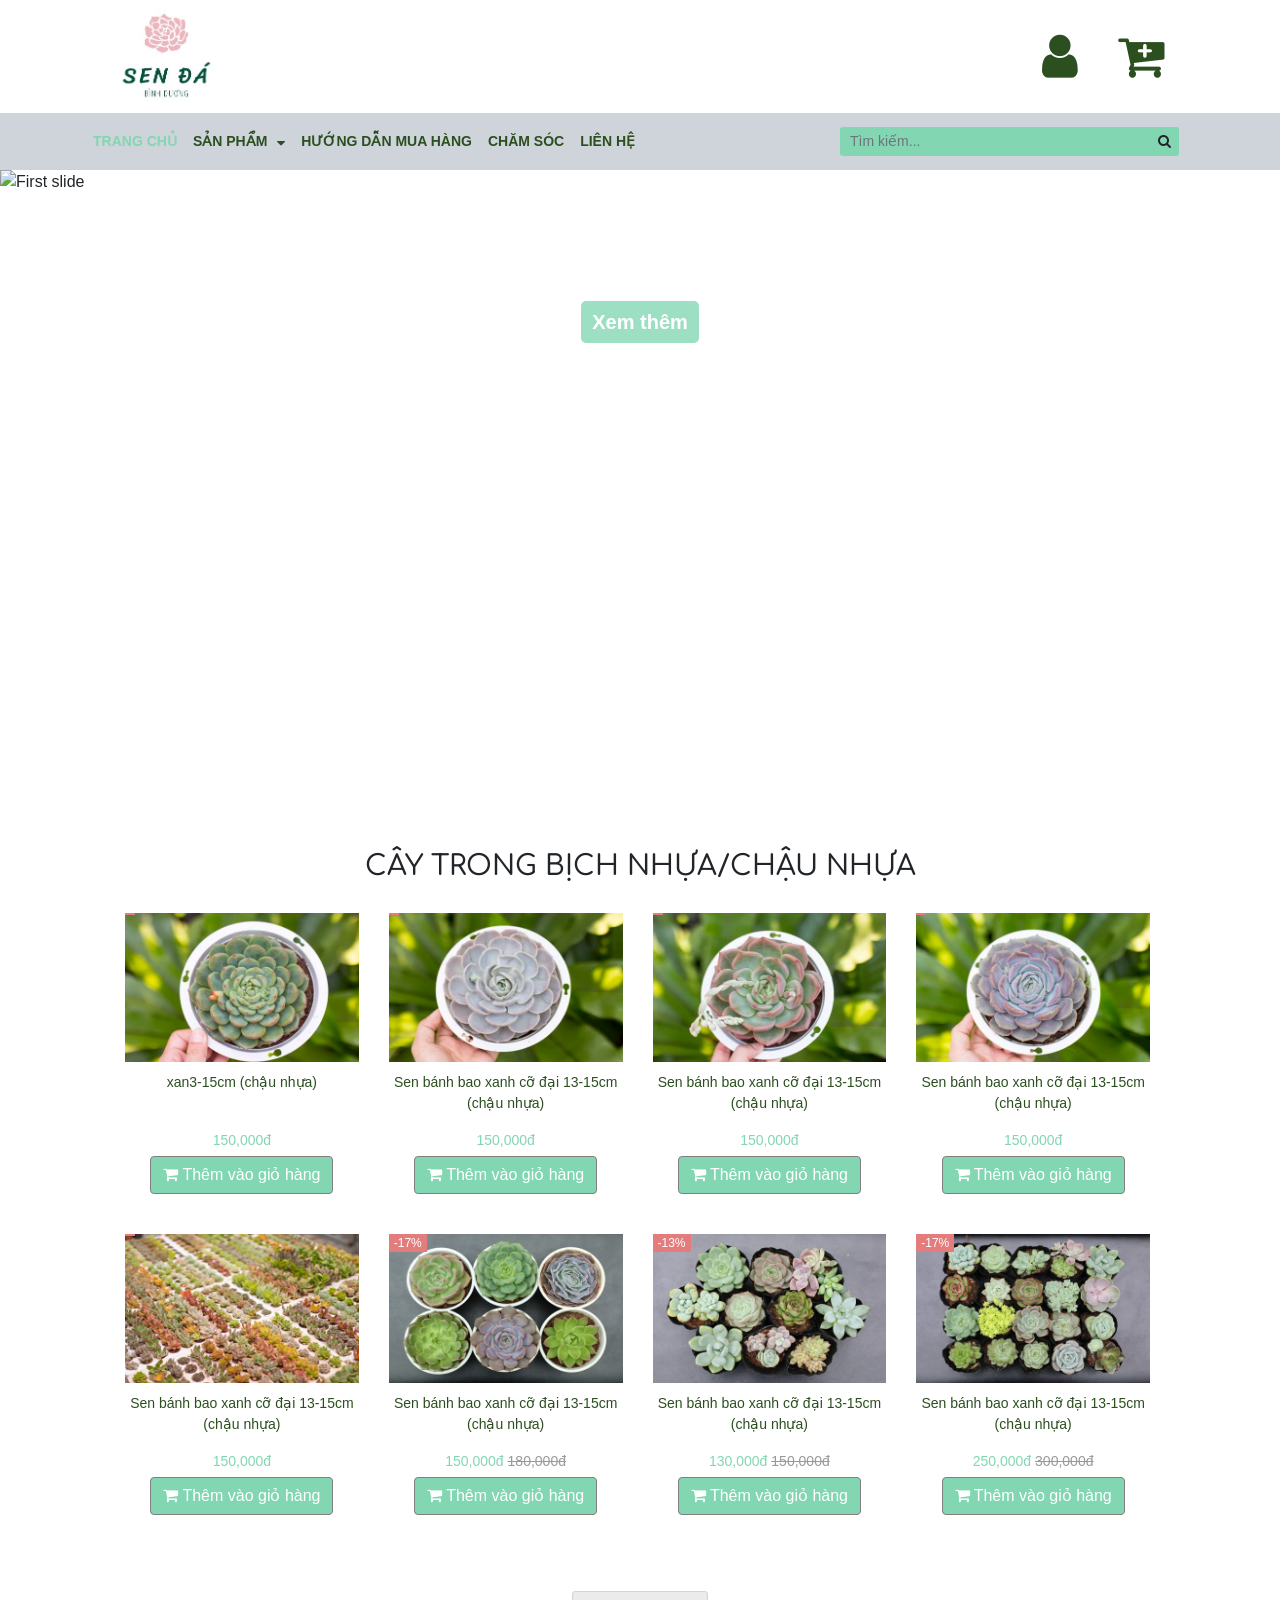
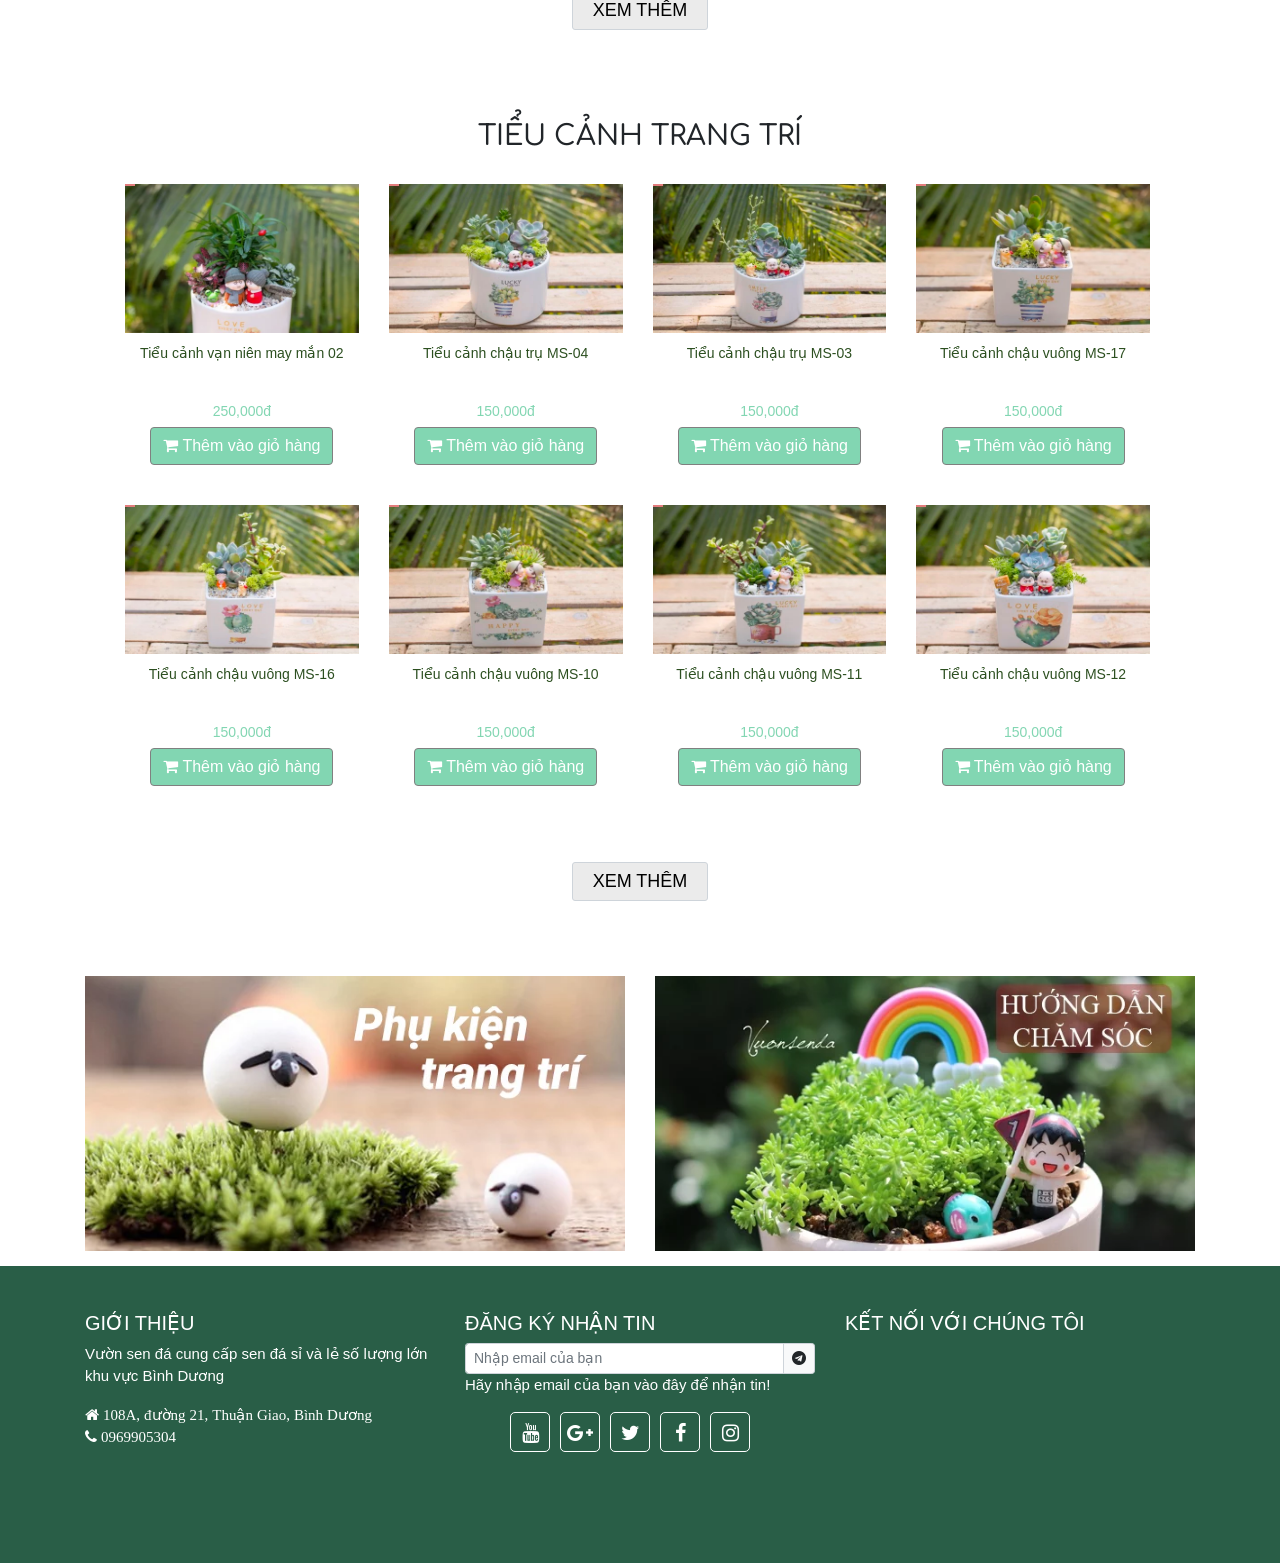
==== index.html @ 550c055c "add index" ====
﻿<!DOCTYPE html>
<html>
  <head>
    <meta charset="utf-8" />
    <meta name="viewport" content="width=device-width, initial-scale=1" />
    <title>Sen đá Bình Dương</title>
    <link href="css/bootstrap.min.css" rel="stylesheet" />
    <link href="css/font-awesome.min.css" rel="stylesheet" />
    <link href="jquery.smartmenus.bootstrap-4.css" rel="stylesheet" />
    <link
      href="https://fonts.googleapis.com/css?family=Comfortaa|Lemonada&display=swap"
      rel="stylesheet"
    />
    <link rel="stylesheet" href="https://unpkg.com/aos@next/dist/aos.css" />
    <link href="css/animate.min.css" rel="stylesheet" />
    <link href="css/swiper.min.css" rel="stylesheet" />
    <link href="css/Style.css" rel="stylesheet" />
  </head>
  <body>
    <header>
      <div class="container">
        <div class="navbar navbar-expand-md">
          <div class="container navbar-light bg-light ">
            <a class="navbar-branch" title="Vườn sen đá" href="Default.html">
              <img src="image/logo.jpg" height="60" />
            </a>
            <button
              class="navbar-toggler"
              type="button"
              data-toggle="collapse"
              data-target="#navbarResponsive"
            >
              <span class="navbar-toggler-icon"></span>
            </button>
            <div class="collapse navbar-collapse" id="navbarResponsive">
              <ul class="navbar-nav ml-auto">
                <li class="nav-item">
                  <a class="icion fa fa fa-user" href="AccountLogin.html">
                    <span class="icon-cart"> </span>
                  </a>
                </li>
                <li>
                  <a
                    class="icion fa fa-cart-plus"
                    href="ProductShoppingCart.html"
                  >
                    <span class="icon-cart"> </span>
                  </a>
                </li>
              </ul>
            </div>
          </div>
        </div>
      </div>
    </header>

    <main>
      <nav class="navbar navbar-expand-lg navbar-light sticky-top">
        <div class="container">
          <button class="navbar-toggler" type="button" data-toggle="collapse" data-target="#navbarSupportedContent" aria-controls="navbarSupportedContent" aria-expanded="false" aria-label="Toggle navigation">
            <span class="navbar-toggler-icon"></span>
          </button>

          <div class="collapse navbar-collapse" id="navbarSupportedContent">
            <ul class="navbar-nav mr-auto">
              <li class="nav-item">
                <a class="nav-link active" href="Default.html">
                  TRANG CHỦ
                </a>
              </li>
              <li class="nav-item dropdown">
                <a class="nav-link dropdown-toggle" href="Product.html">
                  SẢN PHẨM
                  <i class="fa fa-caret-down"></i>
                </a>
                <ul class="dropdown-menu">
                  <li class="dropdown">
                    <a
                      class="cod dropdown-item dropdown-toggle"
                      href="ProductList.html"
                    >
                      Sen đá bịch/chậu nhựa
                      <i class="fa fa-caret-right"></i>
                    </a>
                    <ul class="dropdown-menu">
                      <li>
                        <a class="dropdown-item" href="ProductList.html">
                          Sen đá cỡ nhỏ
                        </a>
                      </li>
                      <li>
                        <a class="dropdown-item" href="ProductList.html">
                          Sen đá cỡ vừa
                        </a>
                      </li>
                      <li>
                        <a class="dropdown-item" href="ProductList.html">
                          Sen đá cỡ lớn
                        </a>
                      </li>
                    </ul>
                  </li>
                  <li class="dropdown">
                    <a class="dropdown-item" href="ProductList.html">
                      Xương rồng
                    </a>
                  </li>
                  <li>
                    <a class="dropdown-item" href="ProductList.html">
                      Cây trồng văn phòng
                    </a>
                  </li>
                  <li>
                    <a class="dropdown-item" href="ProductList.html">
                      Tiểu cảnh
                    </a>
                  </li>
                  <li>
                    <a
                      class="cod dropdown-item dropdown-toggle"
                      href="ProductList.html"
                    >
                      Chậu cây trồng
                      <i class="fa fa-caret-right"></i>
                    </a>
                    <ul class="dropdown-menu">
                      <li>
                        <a class="dropdown-item" href="ProductList.html">
                          Chậu đất nung
                        </a>
                      </li>
                      <li>
                        <a class="dropdown-item" href="ProductList.html">
                          Chậu sứ
                        </a>
                      </li>
                    </ul>
                  </li>
                  <li>
                    <a class="dropdown-item" href="ProductList.html">
                      Phụ kiện
                    </a>
                  </li>
                  <li>
                    <a class="dropdown-item" href="ProductList.html">
                      Đất trồng
                    </a>
                  </li>
                </ul>
              </li>
              <li class="nav-item dropdown">
                <a class="nav-link" href="Tutorial.html">
                  HƯỚNG DẪN MUA HÀNG
                </a>
              </li>
              <li class="nav-item">
                <a class="nav-link" href="Care.html">
                  CHĂM SÓC
                </a>
              </li>
              <li class="nav-item">
                <a class="nav-link" href="Contact.html">
                  LIÊN HỆ
                </a>
              </li>
            </ul>
          </div>

          <div class="col-md-4 col-10 search">
            <div class="input-group input-group-sm">
              <input
                type="text"
                class="form-control"
                placeholder="Tìm kiếm..."
                aria-label="Recipient's username"
                aria-describedby="basic-addon2"
              />
              <div class="input-group-append">
                <button class="btn btn-light" type="button">
                  <i class="fa fa-search"></i>
                </button>
              </div>
            </div>
          </div>
        </div>
      </nav>

      <div
        id="carouselExampleIndicators"
        class="carousel slide"
        data-ride="carousel"
      >
        <ol class="carousel-indicators">
          <li
            data-target="#carouselExampleIndicators"
            data-slide-to="0"
            class="active"
          ></li>
          <li data-target="#carouselExampleIndicators" data-slide-to="1"></li>
        </ol>
        <div class="carousel-inner">
          <div class="carousel-item active">
            <img
              src="image/trangbia/photo-of-succulent-plants-1903969.jpg"
              alt="First slide"
            />
            <div class="carousel-caption">
              <h3>Chào mừng bạn đến</h3>
              <h1>SEN ĐÁ <span>BÌNH DƯƠNG</span></h1>
              <div class="btn">
                <a href="Product.html">
                  Xem thêm
                </a>
              </div>
            </div>
          </div>
          <div class="carousel-item">
            <img
              class="d-block w-100"
              src="image/trangbia/assorted-color-flowers-2132227.jpg"
              alt="Second slide"
            />
            <div class="carousel-caption">
              <h1>HƯỚNG DẪN CHĂM SÓC</h1>
              <div class="btn">
                <a href="Product.html">
                  Xem thêm
                </a>
              </div>
            </div>
          </div>
        </div>
        <a
          class="carousel-control-prev"
          href="#carouselExampleIndicators"
          role="button"
          data-slide="prev"
        >
          <span class="carousel-control-prev-icon" aria-hidden="true"></span>
          <span class="sr-only">Previous</span>
        </a>
        <a
          class="carousel-control-next"
          href="#carouselExampleIndicators"
          role="button"
          data-slide="next"
        >
          <span class="carousel-control-next-icon" aria-hidden="true"></span>
          <span class="sr-only">Next</span>
        </a>
      </div>

      <div class="product-list">
        <div class="container">
          <div class="row" data-aos="fade-right">
            <div class="col-md-12">
              <aside class="styled_header">
                <div class="title-line">
                  <h3>Cây trong bịch nhựa/chậu nhựa</h3>
                </div>
              </aside>
            </div>
            <ul>
              <li class="col-md-3 col-sm-6 col-12">
                <div class="thumbnail ">
                  <div class="carousel-inner">
                    <a href="ProductDetail.html"
                      ><img src="image/sendacolon/SenBanhBaoXanhCoDai.jpg"
                    /></a>
                    <span class=" product-sale"> </span>
                  </div>
                </div>
                <div class="thumbSetting">
                  <div class="thumbTitle">
                    <a href="ProductDetail.html" class="invarseColor">
                      xan3-15cm (chậu nhựa)</a
                    >
                  </div>
                </div>
                <div class="thumbPrice">
                  <span>
                    150,000đ
                    <span class="strike-through"></span>
                  </span>
                </div>
                <div class="thumbButtons">
                  <button type="button"  class="btn btn-primary btn-small" data-toggle="modal" data-target=".bd-example-modal-xl">
                    <i class="fa fa-shopping-cart"></i>
                    Thêm vào giỏ hàng
                  </button>
                  <div class="modal fade bd-example-modal-xl" tabindex="-1" role="dialog" aria-labelledby="myExtraLargeModalLabel" aria-hidden="true">
                    <div class="modal-dialog modal-xl" role="document">
                      <div class="modal-content">
                        <div class="modal-header">
                          <h5 class="modal-title" id="exampleModalScrollableTitle">Bạn có <span>1</span> sản phẩm trong giỏ hàng</h5>
                          <button type="button" class="close" data-dismiss="modal" aria-label="Close">
                            <span aria-hidden="true">&times;</span>
                          </button>
                        </div>
                        <div class="modal-body">
                            <table class="table table-striped">
                              <thead>
                                <tr>
                                  <th class="image"></th>
                                  <th class="title">Tên sản phẩm</th >
                                  <th class="qty">Số lượng</th>
                                  <th class="price">Giá tiền</th>
                                  <th class="remove"></th>
                                </tr>
                              </thead>
                            </table>
                            <div class="scrollable">
                            <table class="table table-striped">
                              <tbody>
                                <tr>
                                  <td class="image">
                                    <a href="ProductDetail.html">
                                      <img src="image/sendacolon/SenBanhBaoXanhCoDai.jpg" alt="">
                                    </a>
                                  </td>
                                  <td class="title">
                                    <a href="ProductDetail.html">
                                      Sen bắp cải cỡ lớn 15-12cm
                                    </a>
                                  </td>
                                  <td class="qty">
                                    <div class="qtys">
                                      <button class="left-qty"><i class="fa fa-angle-left"></i></button>
                                      <input value="1" class="tc item-quantity">
                                      <button class="right-qty"><i class="fa fa-angle-right"></i></button>
                                    </div>
                                  </td>
                                  <td class="price">
                                      <div>
                                        <span class="strike-through">180,000đ</span>
                                      </div>
                                      <div>
                                        <span>150,000đ</span>
                                      </div>
                                  </td>
                                  <td class="remove">
                                    <a href="#">
                                      <i class="fa fa-times"></i>
                                    </a>
                                  </td>
                                </tr>
                                <tr>
                                  <td class="image">
                                    <a href="ProductDetail.html">
                                      <img src="image/sendacolon/SenBanhBaoXanhCoDai.jpg" alt="">
                                    </a>
                                  </td>
                                  <td class="title">
                                    <a href="ProductDetail.html">
                                      Sen bắp cải cỡ lớn 15-12cm
                                    </a>
                                  </td>
                                  <td class="qty">
                                    <div class="qtys">
                                      <button class="left-qty"><i class="fa fa-angle-left"></i></button>
                                      <input value="1" class="tc item-quantity">
                                      <button class="right-qty"><i class="fa fa-angle-right"></i></button>
                                    </div>
                                  </td>
                                  <td class="price">
                                      <div>
                                        <span class="strike-through">180,000đ</span>
                                      </div>
                                      <div>
                                        <span>150,000đ</span>
                                      </div>
                                  </td>
                                  <td class="remove">
                                    <a href="#">
                                      <i class="fa fa-times"></i>
                                    </a>
                                  </td>
                                </tr>
                                <tr>
                                  <td class="image">
                                    <a href="ProductDetail.html">
                                      <img src="image/sendacolon/SenBanhBaoXanhCoDai.jpg" alt="">
                                    </a>
                                  </td>
                                  <td class="title">
                                    <a href="ProductDetail.html">
                                      Sen bắp cải cỡ lớn 15-12cm
                                    </a>
                                  </td>
                                  <td class="qty">
                                    <div class="qtys">
                                      <button class="left-qty"><i class="fa fa-angle-left"></i></button>
                                      <input value="1" class="tc item-quantity">
                                      <button class="right-qty"><i class="fa fa-angle-right"></i></button>
                                    </div>
                                  </td>
                                  <td class="price">
                                      <div>
                                        <span class="strike-through">180,000đ</span>
                                      </div>
                                      <div>
                                        <span>150,000đ</span>
                                      </div>
                                  </td>
                                  <td class="remove">
                                    <a href="#">
                                      <i class="fa fa-times"></i>
                                    </a>
                                  </td>
                                </tr>
                                <tr>
                                  <td class="image">
                                    <a href="ProductDetail.html">
                                      <img src="image/sendacolon/SenBanhBaoXanhCoDai.jpg" alt="">
                                    </a>
                                  </td>
                                  <td class="title">
                                    <a href="ProductDetail.html">
                                      Sen bắp cải cỡ lớn 15-12cm
                                    </a>
                                  </td>
                                  <td class="qty">
                                    <div class="qtys">
                                      <button class="left-qty"><i class="fa fa-angle-left"></i></button>
                                      <input value="1" class="tc item-quantity">
                                      <button class="right-qty"><i class="fa fa-angle-right"></i></button>
                                    </div>
                                  </td>
                                  <td class="price">
                                      <div>
                                        <span class="strike-through">180,000đ</span>
                                      </div>
                                      <div>
                                        <span>150,000đ</span>
                                      </div>
                                  </td>
                                  <td class="remove">
                                    <a href="#">
                                      <i class="fa fa-times"></i>
                                    </a>
                                  </td>
                                </tr>
                              </tbody>
                            </table>
                          </div>
                            <div class="row">
                              <div class="col-sm-6">
                                <div class="modal-note">
                                  <textarea placeholder="Viết ghi chú" id="note" name="note" rows="5"></textarea>
                                </div>
                              </div>
                              <div class="col-sm-6">
                                <div class="total-price-modal">
                                  Tổng cộng : <span class="item-total">180,000₫</span>
                                </div>
                              </div>
                            </div>
                            <div class="row" style="margin-top:10px;">
                              <div class="col-lg-6">
                                <div class="comeback">
                                  <a href="/collections/all">
                                    <i class="fa fa-caret-left mr10"></i>Tiếp tục mua hàng
                                  </a>
                                </div>
                              </div>
                              <div class="col-lg-6 text-right">
                                <div class="buttons btn-modal-cart">
                                  <button type="submit" class="button-default" id="checkout" name="checkout">
                                    Đặt hàng
                                  </button>
                                </div>
                  
                                <div class="buttons btn-modal-cart">
                                  <button type="submit" class="button-default" id="update-cart-modal" name="">
                                    Cập nhật
                                  </button>
                                </div>
                              </div>
                            </div>
                        </div>
                      </div>
                    </div>
                  </div>
                </div>
              </li>
              <li class="col-md-3 col-sm-6 col-12">
                <div class="thumbnail ">
                  <div class="carousel-inner">
                    <a href="ProductDetail.html"
                      ><img src="image/sendacolon/SenBeoTimCoDai.jpg"
                    /></a>
                    <span class=" product-sale"> </span>
                  </div>
                </div>
                <div class="thumbSetting">
                  <div class="thumbTitle">
                    <a href="ProductDetail.html" class="invarseColor"
                      >Sen bánh bao xanh cỡ đại 13-15cm (chậu nhựa)</a
                    >
                  </div>
                </div>
                <div class="thumbPrice">
                  <span>
                    150,000đ
                    <span class="strike-through"></span>
                  </span>
                </div>
                <div class="thumbButtons">
                  <button type="button"  class="btn btn-primary btn-small" data-toggle="modal" data-target=".bd-example-modal-xl">
                    <i class="fa fa-shopping-cart"></i>
                    Thêm vào giỏ hàng
                  </button>
                  <div class="modal fade bd-example-modal-xl" tabindex="-1" role="dialog" aria-labelledby="myExtraLargeModalLabel" aria-hidden="true">
                    <div class="modal-dialog modal-xl" role="document">
                      <div class="modal-content">
                        <div class="modal-header">
                          <h5 class="modal-title" id="exampleModalScrollableTitle">Bạn có <span>1</span> sản phẩm trong giỏ hàng</h5>
                          <button type="button" class="close" data-dismiss="modal" aria-label="Close">
                            <span aria-hidden="true">&times;</span>
                          </button>
                        </div>
                        <div class="modal-body">
                            <table class="table table-striped">
                              <thead>
                                <tr>
                                  <th class="image"></th>
                                  <th class="title">Tên sản phẩm</th >
                                  <th class="qty">Số lượng</th>
                                  <th class="price">Giá tiền</th>
                                  <th class="remove"></th>
                                </tr>
                              </thead>
                            </table>
                            <div class="scrollable">
                            <table class="table table-striped">
                              <tbody>
                                <tr>
                                  <td class="image">
                                    <a href="ProductDetail.html">
                                      <img src="image/sendacolon/SenBanhBaoXanhCoDai.jpg" alt="">
                                    </a>
                                  </td>
                                  <td class="title">
                                    <a href="ProductDetail.html">
                                      Sen bắp cải cỡ lớn 15-12cm
                                    </a>
                                  </td>
                                  <td class="qty">
                                    <div class="qtys">
                                      <button class="left-qty"><i class="fa fa-angle-left"></i></button>
                                      <input value="1" class="tc item-quantity">
                                      <button class="right-qty"><i class="fa fa-angle-right"></i></button>
                                    </div>
                                  </td>
                                  <td class="price">
                                      <div>
                                        <span class="strike-through">180,000đ</span>
                                      </div>
                                      <div>
                                        <span>150,000đ</span>
                                      </div>
                                  </td>
                                  <td class="remove">
                                    <a href="#">
                                      <i class="fa fa-times"></i>
                                    </a>
                                  </td>
                                </tr>
                                <tr>
                                  <td class="image">
                                    <a href="ProductDetail.html">
                                      <img src="image/sendacolon/SenBanhBaoXanhCoDai.jpg" alt="">
                                    </a>
                                  </td>
                                  <td class="title">
                                    <a href="ProductDetail.html">
                                      Sen bắp cải cỡ lớn 15-12cm
                                    </a>
                                  </td>
                                  <td class="qty">
                                    <div class="qtys">
                                      <button class="left-qty"><i class="fa fa-angle-left"></i></button>
                                      <input value="1" class="tc item-quantity">
                                      <button class="right-qty"><i class="fa fa-angle-right"></i></button>
                                    </div>
                                  </td>
                                  <td class="price">
                                      <div>
                                        <span class="strike-through">180,000đ</span>
                                      </div>
                                      <div>
                                        <span>150,000đ</span>
                                      </div>
                                  </td>
                                  <td class="remove">
                                    <a href="#">
                                      <i class="fa fa-times"></i>
                                    </a>
                                  </td>
                                </tr>
                                <tr>
                                  <td class="image">
                                    <a href="ProductDetail.html">
                                      <img src="image/sendacolon/SenBanhBaoXanhCoDai.jpg" alt="">
                                    </a>
                                  </td>
                                  <td class="title">
                                    <a href="ProductDetail.html">
                                      Sen bắp cải cỡ lớn 15-12cm
                                    </a>
                                  </td>
                                  <td class="qty">
                                    <div class="qtys">
                                      <button class="left-qty"><i class="fa fa-angle-left"></i></button>
                                      <input value="1" class="tc item-quantity">
                                      <button class="right-qty"><i class="fa fa-angle-right"></i></button>
                                    </div>
                                  </td>
                                  <td class="price">
                                      <div>
                                        <span class="strike-through">180,000đ</span>
                                      </div>
                                      <div>
                                        <span>150,000đ</span>
                                      </div>
                                  </td>
                                  <td class="remove">
                                    <a href="#">
                                      <i class="fa fa-times"></i>
                                    </a>
                                  </td>
                                </tr>
                                <tr>
                                  <td class="image">
                                    <a href="ProductDetail.html">
                                      <img src="image/sendacolon/SenBanhBaoXanhCoDai.jpg" alt="">
                                    </a>
                                  </td>
                                  <td class="title">
                                    <a href="ProductDetail.html">
                                      Sen bắp cải cỡ lớn 15-12cm
                                    </a>
                                  </td>
                                  <td class="qty">
                                    <div class="qtys">
                                      <button class="left-qty"><i class="fa fa-angle-left"></i></button>
                                      <input value="1" class="tc item-quantity">
                                      <button class="right-qty"><i class="fa fa-angle-right"></i></button>
                                    </div>
                                  </td>
                                  <td class="price">
                                      <div>
                                        <span class="strike-through">180,000đ</span>
                                      </div>
                                      <div>
                                        <span>150,000đ</span>
                                      </div>
                                  </td>
                                  <td class="remove">
                                    <a href="#">
                                      <i class="fa fa-times"></i>
                                    </a>
                                  </td>
                                </tr>
                              </tbody>
                            </table>
                          </div>
                            <div class="row">
                              <div class="col-sm-6">
                                <div class="modal-note">
                                  <textarea placeholder="Viết ghi chú" id="note" name="note" rows="5"></textarea>
                                </div>
                              </div>
                              <div class="col-sm-6">
                                <div class="total-price-modal">
                                  Tổng cộng : <span class="item-total">180,000₫</span>
                                </div>
                              </div>
                            </div>
                            <div class="row" style="margin-top:10px;">
                              <div class="col-lg-6">
                                <div class="comeback">
                                  <a href="/collections/all">
                                    <i class="fa fa-caret-left mr10"></i>Tiếp tục mua hàng
                                  </a>
                                </div>
                              </div>
                              <div class="col-lg-6 text-right">
                                <div class="buttons btn-modal-cart">
                                  <button type="submit" class="button-default" id="checkout" name="checkout">
                                    Đặt hàng
                                  </button>
                                </div>
                  
                                <div class="buttons btn-modal-cart">
                                  <button type="submit" class="button-default" id="update-cart-modal" name="">
                                    Cập nhật
                                  </button>
                                </div>
                              </div>
                            </div>
                        </div>
                      </div>
                    </div>
                  </div>
                </div>
              </li>
              <li class="col-md-3 col-sm-6 col-12">
                <div class="thumbnail ">
                  <div class="carousel-inner">
                    <a href="ProductDetail.html"
                      ><img src="image/sendacolon/SenRubiHongCoDai.jpg"
                    /></a>
                    <span class=" product-sale"> </span>
                  </div>
                </div>
                <div class="thumbSetting">
                  <div class="thumbTitle">
                    <a href="ProductDetail.html" class="invarseColor"
                      >Sen bánh bao xanh cỡ đại 13-15cm (chậu nhựa)</a
                    >
                  </div>
                </div>
                <div class="thumbPrice">
                  <span>
                    150,000đ
                    <span class="strike-through"></span>
                  </span>
                </div>
                <div class="thumbButtons">
                  <button type="button"  class="btn btn-primary btn-small" data-toggle="modal" data-target=".bd-example-modal-xl">
                    <i class="fa fa-shopping-cart"></i>
                    Thêm vào giỏ hàng
                  </button>
                  <div class="modal fade bd-example-modal-xl" tabindex="-1" role="dialog" aria-labelledby="myExtraLargeModalLabel" aria-hidden="true">
                    <div class="modal-dialog modal-xl" role="document">
                      <div class="modal-content">
                        <div class="modal-header">
                          <h5 class="modal-title" id="exampleModalScrollableTitle">Bạn có <span>1</span> sản phẩm trong giỏ hàng</h5>
                          <button type="button" class="close" data-dismiss="modal" aria-label="Close">
                            <span aria-hidden="true">&times;</span>
                          </button>
                        </div>
                        <div class="modal-body">
                            <table class="table table-striped">
                              <thead>
                                <tr>
                                  <th class="image"></th>
                                  <th class="title">Tên sản phẩm</th >
                                  <th class="qty">Số lượng</th>
                                  <th class="price">Giá tiền</th>
                                  <th class="remove"></th>
                                </tr>
                              </thead>
                            </table>
                            <div class="scrollable">
                            <table class="table table-striped">
                              <tbody>
                                <tr>
                                  <td class="image">
                                    <a href="ProductDetail.html">
                                      <img src="image/sendacolon/SenBanhBaoXanhCoDai.jpg" alt="">
                                    </a>
                                  </td>
                                  <td class="title">
                                    <a href="ProductDetail.html">
                                      Sen bắp cải cỡ lớn 15-12cm
                                    </a>
                                  </td>
                                  <td class="qty">
                                    <div class="qtys">
                                      <button class="left-qty"><i class="fa fa-angle-left"></i></button>
                                      <input value="1" class="tc item-quantity">
                                      <button class="right-qty"><i class="fa fa-angle-right"></i></button>
                                    </div>
                                  </td>
                                  <td class="price">
                                      <div>
                                        <span class="strike-through">180,000đ</span>
                                      </div>
                                      <div>
                                        <span>150,000đ</span>
                                      </div>
                                  </td>
                                  <td class="remove">
                                    <a href="#">
                                      <i class="fa fa-times"></i>
                                    </a>
                                  </td>
                                </tr>
                                <tr>
                                  <td class="image">
                                    <a href="ProductDetail.html">
                                      <img src="image/sendacolon/SenBanhBaoXanhCoDai.jpg" alt="">
                                    </a>
                                  </td>
                                  <td class="title">
                                    <a href="ProductDetail.html">
                                      Sen bắp cải cỡ lớn 15-12cm
                                    </a>
                                  </td>
                                  <td class="qty">
                                    <div class="qtys">
                                      <button class="left-qty"><i class="fa fa-angle-left"></i></button>
                                      <input value="1" class="tc item-quantity">
                                      <button class="right-qty"><i class="fa fa-angle-right"></i></button>
                                    </div>
                                  </td>
                                  <td class="price">
                                      <div>
                                        <span class="strike-through">180,000đ</span>
                                      </div>
                                      <div>
                                        <span>150,000đ</span>
                                      </div>
                                  </td>
                                  <td class="remove">
                                    <a href="#">
                                      <i class="fa fa-times"></i>
                                    </a>
                                  </td>
                                </tr>
                                <tr>
                                  <td class="image">
                                    <a href="ProductDetail.html">
                                      <img src="image/sendacolon/SenBanhBaoXanhCoDai.jpg" alt="">
                                    </a>
                                  </td>
                                  <td class="title">
                                    <a href="ProductDetail.html">
                                      Sen bắp cải cỡ lớn 15-12cm
                                    </a>
                                  </td>
                                  <td class="qty">
                                    <div class="qtys">
                                      <button class="left-qty"><i class="fa fa-angle-left"></i></button>
                                      <input value="1" class="tc item-quantity">
                                      <button class="right-qty"><i class="fa fa-angle-right"></i></button>
                                    </div>
                                  </td>
                                  <td class="price">
                                      <div>
                                        <span class="strike-through">180,000đ</span>
                                      </div>
                                      <div>
                                        <span>150,000đ</span>
                                      </div>
                                  </td>
                                  <td class="remove">
                                    <a href="#">
                                      <i class="fa fa-times"></i>
                                    </a>
                                  </td>
                                </tr>
                                <tr>
                                  <td class="image">
                                    <a href="ProductDetail.html">
                                      <img src="image/sendacolon/SenBanhBaoXanhCoDai.jpg" alt="">
                                    </a>
                                  </td>
                                  <td class="title">
                                    <a href="ProductDetail.html">
                                      Sen bắp cải cỡ lớn 15-12cm
                                    </a>
                                  </td>
                                  <td class="qty">
                                    <div class="qtys">
                                      <button class="left-qty"><i class="fa fa-angle-left"></i></button>
                                      <input value="1" class="tc item-quantity">
                                      <button class="right-qty"><i class="fa fa-angle-right"></i></button>
                                    </div>
                                  </td>
                                  <td class="price">
                                      <div>
                                        <span class="strike-through">180,000đ</span>
                                      </div>
                                      <div>
                                        <span>150,000đ</span>
                                      </div>
                                  </td>
                                  <td class="remove">
                                    <a href="#">
                                      <i class="fa fa-times"></i>
                                    </a>
                                  </td>
                                </tr>
                              </tbody>
                            </table>
                          </div>
                            <div class="row">
                              <div class="col-sm-6">
                                <div class="modal-note">
                                  <textarea placeholder="Viết ghi chú" id="note" name="note" rows="5"></textarea>
                                </div>
                              </div>
                              <div class="col-sm-6">
                                <div class="total-price-modal">
                                  Tổng cộng : <span class="item-total">180,000₫</span>
                                </div>
                              </div>
                            </div>
                            <div class="row" style="margin-top:10px;">
                              <div class="col-lg-6">
                                <div class="comeback">
                                  <a href="/collections/all">
                                    <i class="fa fa-caret-left mr10"></i>Tiếp tục mua hàng
                                  </a>
                                </div>
                              </div>
                              <div class="col-lg-6 text-right">
                                <div class="buttons btn-modal-cart">
                                  <button type="submit" class="button-default" id="checkout" name="checkout">
                                    Đặt hàng
                                  </button>
                                </div>
                  
                                <div class="buttons btn-modal-cart">
                                  <button type="submit" class="button-default" id="update-cart-modal" name="">
                                    Cập nhật
                                  </button>
                                </div>
                              </div>
                            </div>
                        </div>
                      </div>
                    </div>
                  </div>
                </div>
              </li>
              <li class="col-md-3 col-sm-6 col-12">
                <div class="thumbnail ">
                  <div class="carousel-inner">
                    <a href="ProductDetail.html"
                      ><img src="image/sendacolon/SenVienTImCoDai.jpg"
                    /></a>
                    <span class=" product-sale"> </span>
                  </div>
                </div>
                <div class="thumbSetting">
                  <div class="thumbTitle">
                    <a href="ProductDetail.html" class="invarseColor"
                      >Sen bánh bao xanh cỡ đại 13-15cm (chậu nhựa)</a
                    >
                  </div>
                </div>
                <div class="thumbPrice">
                  <span>
                    150,000đ
                    <span class="strike-through"></span>
                  </span>
                </div>
                <div class="thumbButtons">
                  <button type="button"  class="btn btn-primary btn-small" data-toggle="modal" data-target=".bd-example-modal-xl">
                    <i class="fa fa-shopping-cart"></i>
                    Thêm vào giỏ hàng
                  </button>
                  <div class="modal fade bd-example-modal-xl" tabindex="-1" role="dialog" aria-labelledby="myExtraLargeModalLabel" aria-hidden="true">
                    <div class="modal-dialog modal-xl" role="document">
                      <div class="modal-content">
                        <div class="modal-header">
                          <h5 class="modal-title" id="exampleModalScrollableTitle">Bạn có <span>1</span> sản phẩm trong giỏ hàng</h5>
                          <button type="button" class="close" data-dismiss="modal" aria-label="Close">
                            <span aria-hidden="true">&times;</span>
                          </button>
                        </div>
                        <div class="modal-body">
                            <table class="table table-striped">
                              <thead>
                                <tr>
                                  <th class="image"></th>
                                  <th class="title">Tên sản phẩm</th >
                                  <th class="qty">Số lượng</th>
                                  <th class="price">Giá tiền</th>
                                  <th class="remove"></th>
                                </tr>
                              </thead>
                            </table>
                            <div class="scrollable">
                            <table class="table table-striped">
                              <tbody>
                                <tr>
                                  <td class="image">
                                    <a href="ProductDetail.html">
                                      <img src="image/sendacolon/SenBanhBaoXanhCoDai.jpg" alt="">
                                    </a>
                                  </td>
                                  <td class="title">
                                    <a href="ProductDetail.html">
                                      Sen bắp cải cỡ lớn 15-12cm
                                    </a>
                                  </td>
                                  <td class="qty">
                                    <div class="qtys">
                                      <button class="left-qty"><i class="fa fa-angle-left"></i></button>
                                      <input value="1" class="tc item-quantity">
                                      <button class="right-qty"><i class="fa fa-angle-right"></i></button>
                                    </div>
                                  </td>
                                  <td class="price">
                                      <div>
                                        <span class="strike-through">180,000đ</span>
                                      </div>
                                      <div>
                                        <span>150,000đ</span>
                                      </div>
                                  </td>
                                  <td class="remove">
                                    <a href="#">
                                      <i class="fa fa-times"></i>
                                    </a>
                                  </td>
                                </tr>
                                <tr>
                                  <td class="image">
                                    <a href="ProductDetail.html">
                                      <img src="image/sendacolon/SenBanhBaoXanhCoDai.jpg" alt="">
                                    </a>
                                  </td>
                                  <td class="title">
                                    <a href="ProductDetail.html">
                                      Sen bắp cải cỡ lớn 15-12cm
                                    </a>
                                  </td>
                                  <td class="qty">
                                    <div class="qtys">
                                      <button class="left-qty"><i class="fa fa-angle-left"></i></button>
                                      <input value="1" class="tc item-quantity">
                                      <button class="right-qty"><i class="fa fa-angle-right"></i></button>
                                    </div>
                                  </td>
                                  <td class="price">
                                      <div>
                                        <span class="strike-through">180,000đ</span>
                                      </div>
                                      <div>
                                        <span>150,000đ</span>
                                      </div>
                                  </td>
                                  <td class="remove">
                                    <a href="#">
                                      <i class="fa fa-times"></i>
                                    </a>
                                  </td>
                                </tr>
                                <tr>
                                  <td class="image">
                                    <a href="ProductDetail.html">
                                      <img src="image/sendacolon/SenBanhBaoXanhCoDai.jpg" alt="">
                                    </a>
                                  </td>
                                  <td class="title">
                                    <a href="ProductDetail.html">
                                      Sen bắp cải cỡ lớn 15-12cm
                                    </a>
                                  </td>
                                  <td class="qty">
                                    <div class="qtys">
                                      <button class="left-qty"><i class="fa fa-angle-left"></i></button>
                                      <input value="1" class="tc item-quantity">
                                      <button class="right-qty"><i class="fa fa-angle-right"></i></button>
                                    </div>
                                  </td>
                                  <td class="price">
                                      <div>
                                        <span class="strike-through">180,000đ</span>
                                      </div>
                                      <div>
                                        <span>150,000đ</span>
                                      </div>
                                  </td>
                                  <td class="remove">
                                    <a href="#">
                                      <i class="fa fa-times"></i>
                                    </a>
                                  </td>
                                </tr>
                                <tr>
                                  <td class="image">
                                    <a href="ProductDetail.html">
                                      <img src="image/sendacolon/SenBanhBaoXanhCoDai.jpg" alt="">
                                    </a>
                                  </td>
                                  <td class="title">
                                    <a href="ProductDetail.html">
                                      Sen bắp cải cỡ lớn 15-12cm
                                    </a>
                                  </td>
                                  <td class="qty">
                                    <div class="qtys">
                                      <button class="left-qty"><i class="fa fa-angle-left"></i></button>
                                      <input value="1" class="tc item-quantity">
                                      <button class="right-qty"><i class="fa fa-angle-right"></i></button>
                                    </div>
                                  </td>
                                  <td class="price">
                                      <div>
                                        <span class="strike-through">180,000đ</span>
                                      </div>
                                      <div>
                                        <span>150,000đ</span>
                                      </div>
                                  </td>
                                  <td class="remove">
                                    <a href="#">
                                      <i class="fa fa-times"></i>
                                    </a>
                                  </td>
                                </tr>
                              </tbody>
                            </table>
                          </div>
                            <div class="row">
                              <div class="col-sm-6">
                                <div class="modal-note">
                                  <textarea placeholder="Viết ghi chú" id="note" name="note" rows="5"></textarea>
                                </div>
                              </div>
                              <div class="col-sm-6">
                                <div class="total-price-modal">
                                  Tổng cộng : <span class="item-total">180,000₫</span>
                                </div>
                              </div>
                            </div>
                            <div class="row" style="margin-top:10px;">
                              <div class="col-lg-6">
                                <div class="comeback">
                                  <a href="/collections/all">
                                    <i class="fa fa-caret-left mr10"></i>Tiếp tục mua hàng
                                  </a>
                                </div>
                              </div>
                              <div class="col-lg-6 text-right">
                                <div class="buttons btn-modal-cart">
                                  <button type="submit" class="button-default" id="checkout" name="checkout">
                                    Đặt hàng
                                  </button>
                                </div>
                  
                                <div class="buttons btn-modal-cart">
                                  <button type="submit" class="button-default" id="update-cart-modal" name="">
                                    Cập nhật
                                  </button>
                                </div>
                              </div>
                            </div>
                        </div>
                      </div>
                    </div>
                  </div>
                </div>
              </li>
              <li class="col-md-3 col-sm-6 col-12">
                <div class="thumbnail ">
                  <div class="carousel-inner">
                    <a href="ProductDetail.html">
                      <img src="image/combosenda/combo5nhanhsen.jpg" />
                    </a>
                    <span class=" product-sale"> </span>
                  </div>
                </div>
                <div class="thumbSetting">
                  <div class="thumbTitle">
                    <a href="ProductDetail.html" class="invarseColor"
                      >Sen bánh bao xanh cỡ đại 13-15cm (chậu nhựa)</a
                    >
                  </div>
                </div>
                <div class="thumbPrice">
                  <span>
                    150,000đ
                    <span class="strike-through"></span>
                  </span>
                </div>
                <div class="thumbButtons">
                  <button type="button"  class="btn btn-primary btn-small" data-toggle="modal" data-target=".bd-example-modal-xl">
                    <i class="fa fa-shopping-cart"></i>
                    Thêm vào giỏ hàng
                  </button>
                  <div class="modal fade bd-example-modal-xl" tabindex="-1" role="dialog" aria-labelledby="myExtraLargeModalLabel" aria-hidden="true">
                    <div class="modal-dialog modal-xl" role="document">
                      <div class="modal-content">
                        <div class="modal-header">
                          <h5 class="modal-title" id="exampleModalScrollableTitle">Bạn có <span>1</span> sản phẩm trong giỏ hàng</h5>
                          <button type="button" class="close" data-dismiss="modal" aria-label="Close">
                            <span aria-hidden="true">&times;</span>
                          </button>
                        </div>
                        <div class="modal-body">
                            <table class="table table-striped">
                              <thead>
                                <tr>
                                  <th class="image"></th>
                                  <th class="title">Tên sản phẩm</th >
                                  <th class="qty">Số lượng</th>
                                  <th class="price">Giá tiền</th>
                                  <th class="remove"></th>
                                </tr>
                              </thead>
                            </table>
                            <div class="scrollable">
                            <table class="table table-striped">
                              <tbody>
                                <tr>
                                  <td class="image">
                                    <a href="ProductDetail.html">
                                      <img src="image/sendacolon/SenBanhBaoXanhCoDai.jpg" alt="">
                                    </a>
                                  </td>
                                  <td class="title">
                                    <a href="ProductDetail.html">
                                      Sen bắp cải cỡ lớn 15-12cm
                                    </a>
                                  </td>
                                  <td class="qty">
                                    <div class="qtys">
                                      <button class="left-qty"><i class="fa fa-angle-left"></i></button>
                                      <input value="1" class="tc item-quantity">
                                      <button class="right-qty"><i class="fa fa-angle-right"></i></button>
                                    </div>
                                  </td>
                                  <td class="price">
                                      <div>
                                        <span class="strike-through">180,000đ</span>
                                      </div>
                                      <div>
                                        <span>150,000đ</span>
                                      </div>
                                  </td>
                                  <td class="remove">
                                    <a href="#">
                                      <i class="fa fa-times"></i>
                                    </a>
                                  </td>
                                </tr>
                                <tr>
                                  <td class="image">
                                    <a href="ProductDetail.html">
                                      <img src="image/sendacolon/SenBanhBaoXanhCoDai.jpg" alt="">
                                    </a>
                                  </td>
                                  <td class="title">
                                    <a href="ProductDetail.html">
                                      Sen bắp cải cỡ lớn 15-12cm
                                    </a>
                                  </td>
                                  <td class="qty">
                                    <div class="qtys">
                                      <button class="left-qty"><i class="fa fa-angle-left"></i></button>
                                      <input value="1" class="tc item-quantity">
                                      <button class="right-qty"><i class="fa fa-angle-right"></i></button>
                                    </div>
                                  </td>
                                  <td class="price">
                                      <div>
                                        <span class="strike-through">180,000đ</span>
                                      </div>
                                      <div>
                                        <span>150,000đ</span>
                                      </div>
                                  </td>
                                  <td class="remove">
                                    <a href="#">
                                      <i class="fa fa-times"></i>
                                    </a>
                                  </td>
                                </tr>
                                <tr>
                                  <td class="image">
                                    <a href="ProductDetail.html">
                                      <img src="image/sendacolon/SenBanhBaoXanhCoDai.jpg" alt="">
                                    </a>
                                  </td>
                                  <td class="title">
                                    <a href="ProductDetail.html">
                                      Sen bắp cải cỡ lớn 15-12cm
                                    </a>
                                  </td>
                                  <td class="qty">
                                    <div class="qtys">
                                      <button class="left-qty"><i class="fa fa-angle-left"></i></button>
                                      <input value="1" class="tc item-quantity">
                                      <button class="right-qty"><i class="fa fa-angle-right"></i></button>
                                    </div>
                                  </td>
                                  <td class="price">
                                      <div>
                                        <span class="strike-through">180,000đ</span>
                                      </div>
                                      <div>
                                        <span>150,000đ</span>
                                      </div>
                                  </td>
                                  <td class="remove">
                                    <a href="#">
                                      <i class="fa fa-times"></i>
                                    </a>
                                  </td>
                                </tr>
                                <tr>
                                  <td class="image">
                                    <a href="ProductDetail.html">
                                      <img src="image/sendacolon/SenBanhBaoXanhCoDai.jpg" alt="">
                                    </a>
                                  </td>
                                  <td class="title">
                                    <a href="ProductDetail.html">
                                      Sen bắp cải cỡ lớn 15-12cm
                                    </a>
                                  </td>
                                  <td class="qty">
                                    <div class="qtys">
                                      <button class="left-qty"><i class="fa fa-angle-left"></i></button>
                                      <input value="1" class="tc item-quantity">
                                      <button class="right-qty"><i class="fa fa-angle-right"></i></button>
                                    </div>
                                  </td>
                                  <td class="price">
                                      <div>
                                        <span class="strike-through">180,000đ</span>
                                      </div>
                                      <div>
                                        <span>150,000đ</span>
                                      </div>
                                  </td>
                                  <td class="remove">
                                    <a href="#">
                                      <i class="fa fa-times"></i>
                                    </a>
                                  </td>
                                </tr>
                              </tbody>
                            </table>
                          </div>
                            <div class="row">
                              <div class="col-sm-6">
                                <div class="modal-note">
                                  <textarea placeholder="Viết ghi chú" id="note" name="note" rows="5"></textarea>
                                </div>
                              </div>
                              <div class="col-sm-6">
                                <div class="total-price-modal">
                                  Tổng cộng : <span class="item-total">180,000₫</span>
                                </div>
                              </div>
                            </div>
                            <div class="row" style="margin-top:10px;">
                              <div class="col-lg-6">
                                <div class="comeback">
                                  <a href="/collections/all">
                                    <i class="fa fa-caret-left mr10"></i>Tiếp tục mua hàng
                                  </a>
                                </div>
                              </div>
                              <div class="col-lg-6 text-right">
                                <div class="buttons btn-modal-cart">
                                  <button type="submit" class="button-default" id="checkout" name="checkout">
                                    Đặt hàng
                                  </button>
                                </div>
                  
                                <div class="buttons btn-modal-cart">
                                  <button type="submit" class="button-default" id="update-cart-modal" name="">
                                    Cập nhật
                                  </button>
                                </div>
                              </div>
                            </div>
                        </div>
                      </div>
                    </div>
                  </div>
                </div>
              </li>
              <li class="col-md-3 col-sm-6 col-12">
                <div class="thumbnail ">
                  <div class="carousel-inner">
                    <a href="ProductDetail.html">
                      <img src="image/combosenda/combo6loaisencovua.jpg" />
                    </a>
                    <span class=" product-sale">
                      -17%
                    </span>
                  </div>
                </div>
                <div class="thumbSetting">
                  <div class="thumbTitle">
                    <a href="ProductDetail.html" class="invarseColor"
                      >Sen bánh bao xanh cỡ đại 13-15cm (chậu nhựa)</a
                    >
                  </div>
                </div>
                <div class="thumbPrice">
                  <span>
                    150,000đ
                    <span class="strike-through">180,000đ</span>
                  </span>
                </div>
                <div class="thumbButtons">
                  <button type="button"  class="btn btn-primary btn-small" data-toggle="modal" data-target=".bd-example-modal-xl">
                    <i class="fa fa-shopping-cart"></i>
                    Thêm vào giỏ hàng
                  </button>
                  <div class="modal fade bd-example-modal-xl" tabindex="-1" role="dialog" aria-labelledby="myExtraLargeModalLabel" aria-hidden="true">
                    <div class="modal-dialog modal-xl" role="document">
                      <div class="modal-content">
                        <div class="modal-header">
                          <h5 class="modal-title" id="exampleModalScrollableTitle">Bạn có <span>1</span> sản phẩm trong giỏ hàng</h5>
                          <button type="button" class="close" data-dismiss="modal" aria-label="Close">
                            <span aria-hidden="true">&times;</span>
                          </button>
                        </div>
                        <div class="modal-body">
                            <table class="table table-striped">
                              <thead>
                                <tr>
                                  <th class="image"></th>
                                  <th class="title">Tên sản phẩm</th >
                                  <th class="qty">Số lượng</th>
                                  <th class="price">Giá tiền</th>
                                  <th class="remove"></th>
                                </tr>
                              </thead>
                            </table>
                            <div class="scrollable">
                            <table class="table table-striped">
                              <tbody>
                                <tr>
                                  <td class="image">
                                    <a href="ProductDetail.html">
                                      <img src="image/sendacolon/SenBanhBaoXanhCoDai.jpg" alt="">
                                    </a>
                                  </td>
                                  <td class="title">
                                    <a href="ProductDetail.html">
                                      Sen bắp cải cỡ lớn 15-12cm
                                    </a>
                                  </td>
                                  <td class="qty">
                                    <div class="qtys">
                                      <button class="left-qty"><i class="fa fa-angle-left"></i></button>
                                      <input value="1" class="tc item-quantity">
                                      <button class="right-qty"><i class="fa fa-angle-right"></i></button>
                                    </div>
                                  </td>
                                  <td class="price">
                                      <div>
                                        <span class="strike-through">180,000đ</span>
                                      </div>
                                      <div>
                                        <span>150,000đ</span>
                                      </div>
                                  </td>
                                  <td class="remove">
                                    <a href="#">
                                      <i class="fa fa-times"></i>
                                    </a>
                                  </td>
                                </tr>
                                <tr>
                                  <td class="image">
                                    <a href="ProductDetail.html">
                                      <img src="image/sendacolon/SenBanhBaoXanhCoDai.jpg" alt="">
                                    </a>
                                  </td>
                                  <td class="title">
                                    <a href="ProductDetail.html">
                                      Sen bắp cải cỡ lớn 15-12cm
                                    </a>
                                  </td>
                                  <td class="qty">
                                    <div class="qtys">
                                      <button class="left-qty"><i class="fa fa-angle-left"></i></button>
                                      <input value="1" class="tc item-quantity">
                                      <button class="right-qty"><i class="fa fa-angle-right"></i></button>
                                    </div>
                                  </td>
                                  <td class="price">
                                      <div>
                                        <span class="strike-through">180,000đ</span>
                                      </div>
                                      <div>
                                        <span>150,000đ</span>
                                      </div>
                                  </td>
                                  <td class="remove">
                                    <a href="#">
                                      <i class="fa fa-times"></i>
                                    </a>
                                  </td>
                                </tr>
                                <tr>
                                  <td class="image">
                                    <a href="ProductDetail.html">
                                      <img src="image/sendacolon/SenBanhBaoXanhCoDai.jpg" alt="">
                                    </a>
                                  </td>
                                  <td class="title">
                                    <a href="ProductDetail.html">
                                      Sen bắp cải cỡ lớn 15-12cm
                                    </a>
                                  </td>
                                  <td class="qty">
                                    <div class="qtys">
                                      <button class="left-qty"><i class="fa fa-angle-left"></i></button>
                                      <input value="1" class="tc item-quantity">
                                      <button class="right-qty"><i class="fa fa-angle-right"></i></button>
                                    </div>
                                  </td>
                                  <td class="price">
                                      <div>
                                        <span class="strike-through">180,000đ</span>
                                      </div>
                                      <div>
                                        <span>150,000đ</span>
                                      </div>
                                  </td>
                                  <td class="remove">
                                    <a href="#">
                                      <i class="fa fa-times"></i>
                                    </a>
                                  </td>
                                </tr>
                                <tr>
                                  <td class="image">
                                    <a href="ProductDetail.html">
                                      <img src="image/sendacolon/SenBanhBaoXanhCoDai.jpg" alt="">
                                    </a>
                                  </td>
                                  <td class="title">
                                    <a href="ProductDetail.html">
                                      Sen bắp cải cỡ lớn 15-12cm
                                    </a>
                                  </td>
                                  <td class="qty">
                                    <div class="qtys">
                                      <button class="left-qty"><i class="fa fa-angle-left"></i></button>
                                      <input value="1" class="tc item-quantity">
                                      <button class="right-qty"><i class="fa fa-angle-right"></i></button>
                                    </div>
                                  </td>
                                  <td class="price">
                                      <div>
                                        <span class="strike-through">180,000đ</span>
                                      </div>
                                      <div>
                                        <span>150,000đ</span>
                                      </div>
                                  </td>
                                  <td class="remove">
                                    <a href="#">
                                      <i class="fa fa-times"></i>
                                    </a>
                                  </td>
                                </tr>
                              </tbody>
                            </table>
                          </div>
                            <div class="row">
                              <div class="col-sm-6">
                                <div class="modal-note">
                                  <textarea placeholder="Viết ghi chú" id="note" name="note" rows="5"></textarea>
                                </div>
                              </div>
                              <div class="col-sm-6">
                                <div class="total-price-modal">
                                  Tổng cộng : <span class="item-total">180,000₫</span>
                                </div>
                              </div>
                            </div>
                            <div class="row" style="margin-top:10px;">
                              <div class="col-lg-6">
                                <div class="comeback">
                                  <a href="/collections/all">
                                    <i class="fa fa-caret-left mr10"></i>Tiếp tục mua hàng
                                  </a>
                                </div>
                              </div>
                              <div class="col-lg-6 text-right">
                                <div class="buttons btn-modal-cart">
                                  <button type="submit" class="button-default" id="checkout" name="checkout">
                                    Đặt hàng
                                  </button>
                                </div>
                  
                                <div class="buttons btn-modal-cart">
                                  <button type="submit" class="button-default" id="update-cart-modal" name="">
                                    Cập nhật
                                  </button>
                                </div>
                              </div>
                            </div>
                        </div>
                      </div>
                    </div>
                  </div>
                </div>
              </li>
              <li class="col-md-3 col-sm-6 col-12">
                <div class="thumbnail ">
                  <div class="carousel-inner">
                    <a href="ProductDetail.html">
                      <img src="image/combosenda/combo10loaisenconho.jpg" />
                    </a>
                    <span class=" product-sale">
                      -13%
                    </span>
                  </div>
                </div>
                <div class="thumbSetting">
                  <div class="thumbTitle">
                    <a href="ProductDetail.html" class="invarseColor"
                      >Sen bánh bao xanh cỡ đại 13-15cm (chậu nhựa)</a
                    >
                  </div>
                </div>
                <div class="thumbPrice">
                  <span>
                    130,000đ
                    <span class="strike-through">150,000đ</span>
                  </span>
                </div>
                <div class="thumbButtons">
                  <button type="button"  class="btn btn-primary btn-small" data-toggle="modal" data-target=".bd-example-modal-xl">
                    <i class="fa fa-shopping-cart"></i>
                    Thêm vào giỏ hàng
                  </button>
                  <div class="modal fade bd-example-modal-xl" tabindex="-1" role="dialog" aria-labelledby="myExtraLargeModalLabel" aria-hidden="true">
                    <div class="modal-dialog modal-xl" role="document">
                      <div class="modal-content">
                        <div class="modal-header">
                          <h5 class="modal-title" id="exampleModalScrollableTitle">Bạn có <span>1</span> sản phẩm trong giỏ hàng</h5>
                          <button type="button" class="close" data-dismiss="modal" aria-label="Close">
                            <span aria-hidden="true">&times;</span>
                          </button>
                        </div>
                        <div class="modal-body">
                            <table class="table table-striped">
                              <thead>
                                <tr>
                                  <th class="image"></th>
                                  <th class="title">Tên sản phẩm</th >
                                  <th class="qty">Số lượng</th>
                                  <th class="price">Giá tiền</th>
                                  <th class="remove"></th>
                                </tr>
                              </thead>
                            </table>
                            <div class="scrollable">
                            <table class="table table-striped">
                              <tbody>
                                <tr>
                                  <td class="image">
                                    <a href="ProductDetail.html">
                                      <img src="image/sendacolon/SenBanhBaoXanhCoDai.jpg" alt="">
                                    </a>
                                  </td>
                                  <td class="title">
                                    <a href="ProductDetail.html">
                                      Sen bắp cải cỡ lớn 15-12cm
                                    </a>
                                  </td>
                                  <td class="qty">
                                    <div class="qtys">
                                      <button class="left-qty"><i class="fa fa-angle-left"></i></button>
                                      <input value="1" class="tc item-quantity">
                                      <button class="right-qty"><i class="fa fa-angle-right"></i></button>
                                    </div>
                                  </td>
                                  <td class="price">
                                      <div>
                                        <span class="strike-through">180,000đ</span>
                                      </div>
                                      <div>
                                        <span>150,000đ</span>
                                      </div>
                                  </td>
                                  <td class="remove">
                                    <a href="#">
                                      <i class="fa fa-times"></i>
                                    </a>
                                  </td>
                                </tr>
                                <tr>
                                  <td class="image">
                                    <a href="ProductDetail.html">
                                      <img src="image/sendacolon/SenBanhBaoXanhCoDai.jpg" alt="">
                                    </a>
                                  </td>
                                  <td class="title">
                                    <a href="ProductDetail.html">
                                      Sen bắp cải cỡ lớn 15-12cm
                                    </a>
                                  </td>
                                  <td class="qty">
                                    <div class="qtys">
                                      <button class="left-qty"><i class="fa fa-angle-left"></i></button>
                                      <input value="1" class="tc item-quantity">
                                      <button class="right-qty"><i class="fa fa-angle-right"></i></button>
                                    </div>
                                  </td>
                                  <td class="price">
                                      <div>
                                        <span class="strike-through">180,000đ</span>
                                      </div>
                                      <div>
                                        <span>150,000đ</span>
                                      </div>
                                  </td>
                                  <td class="remove">
                                    <a href="#">
                                      <i class="fa fa-times"></i>
                                    </a>
                                  </td>
                                </tr>
                                <tr>
                                  <td class="image">
                                    <a href="ProductDetail.html">
                                      <img src="image/sendacolon/SenBanhBaoXanhCoDai.jpg" alt="">
                                    </a>
                                  </td>
                                  <td class="title">
                                    <a href="ProductDetail.html">
                                      Sen bắp cải cỡ lớn 15-12cm
                                    </a>
                                  </td>
                                  <td class="qty">
                                    <div class="qtys">
                                      <button class="left-qty"><i class="fa fa-angle-left"></i></button>
                                      <input value="1" class="tc item-quantity">
                                      <button class="right-qty"><i class="fa fa-angle-right"></i></button>
                                    </div>
                                  </td>
                                  <td class="price">
                                      <div>
                                        <span class="strike-through">180,000đ</span>
                                      </div>
                                      <div>
                                        <span>150,000đ</span>
                                      </div>
                                  </td>
                                  <td class="remove">
                                    <a href="#">
                                      <i class="fa fa-times"></i>
                                    </a>
                                  </td>
                                </tr>
                                <tr>
                                  <td class="image">
                                    <a href="ProductDetail.html">
                                      <img src="image/sendacolon/SenBanhBaoXanhCoDai.jpg" alt="">
                                    </a>
                                  </td>
                                  <td class="title">
                                    <a href="ProductDetail.html">
                                      Sen bắp cải cỡ lớn 15-12cm
                                    </a>
                                  </td>
                                  <td class="qty">
                                    <div class="qtys">
                                      <button class="left-qty"><i class="fa fa-angle-left"></i></button>
                                      <input value="1" class="tc item-quantity">
                                      <button class="right-qty"><i class="fa fa-angle-right"></i></button>
                                    </div>
                                  </td>
                                  <td class="price">
                                      <div>
                                        <span class="strike-through">180,000đ</span>
                                      </div>
                                      <div>
                                        <span>150,000đ</span>
                                      </div>
                                  </td>
                                  <td class="remove">
                                    <a href="#">
                                      <i class="fa fa-times"></i>
                                    </a>
                                  </td>
                                </tr>
                              </tbody>
                            </table>
                          </div>
                            <div class="row">
                              <div class="col-sm-6">
                                <div class="modal-note">
                                  <textarea placeholder="Viết ghi chú" id="note" name="note" rows="5"></textarea>
                                </div>
                              </div>
                              <div class="col-sm-6">
                                <div class="total-price-modal">
                                  Tổng cộng : <span class="item-total">180,000₫</span>
                                </div>
                              </div>
                            </div>
                            <div class="row" style="margin-top:10px;">
                              <div class="col-lg-6">
                                <div class="comeback">
                                  <a href="/collections/all">
                                    <i class="fa fa-caret-left mr10"></i>Tiếp tục mua hàng
                                  </a>
                                </div>
                              </div>
                              <div class="col-lg-6 text-right">
                                <div class="buttons btn-modal-cart">
                                  <button type="submit" class="button-default" id="checkout" name="checkout">
                                    Đặt hàng
                                  </button>
                                </div>
                  
                                <div class="buttons btn-modal-cart">
                                  <button type="submit" class="button-default" id="update-cart-modal" name="">
                                    Cập nhật
                                  </button>
                                </div>
                              </div>
                            </div>
                        </div>
                      </div>
                    </div>
                  </div>
                </div>
              </li>
              <li class="col-md-3 col-sm-6 col-12">
                <div class="thumbnail ">
                  <div class="carousel-inner">
                    <a href="ProductDetail.html">
                      <img src="image/combosenda/combo20loaisenconho.jpg" />
                    </a>
                    <span class=" product-sale">
                      -17%
                    </span>
                  </div>
                </div>
                <div class="thumbSetting">
                  <div class="thumbTitle">
                    <a href="ProductDetail.html" class="invarseColor"
                      >Sen bánh bao xanh cỡ đại 13-15cm (chậu nhựa)</a
                    >
                  </div>
                </div>
                <div class="thumbPrice">
                  <span>
                    250,000đ
                    <span class="strike-through">300,000đ</span>
                  </span>
                </div>
                <div class="thumbButtons">
                  <button type="button"  class="btn btn-primary btn-small" data-toggle="modal" data-target=".bd-example-modal-xl">
                    <i class="fa fa-shopping-cart"></i>
                    Thêm vào giỏ hàng
                  </button>
                  <div class="modal fade bd-example-modal-xl" tabindex="-1" role="dialog" aria-labelledby="myExtraLargeModalLabel" aria-hidden="true">
                    <div class="modal-dialog modal-xl" role="document">
                      <div class="modal-content">
                        <div class="modal-header">
                          <h5 class="modal-title" id="exampleModalScrollableTitle">Bạn có <span>1</span> sản phẩm trong giỏ hàng</h5>
                          <button type="button" class="close" data-dismiss="modal" aria-label="Close">
                            <span aria-hidden="true">&times;</span>
                          </button>
                        </div>
                        <div class="modal-body">
                            <table class="table table-striped">
                              <thead>
                                <tr>
                                  <th class="image"></th>
                                  <th class="title">Tên sản phẩm</th >
                                  <th class="qty">Số lượng</th>
                                  <th class="price">Giá tiền</th>
                                  <th class="remove"></th>
                                </tr>
                              </thead>
                            </table>
                            <div class="scrollable">
                            <table class="table table-striped">
                              <tbody>
                                <tr>
                                  <td class="image">
                                    <a href="ProductDetail.html">
                                      <img src="image/sendacolon/SenBanhBaoXanhCoDai.jpg" alt="">
                                    </a>
                                  </td>
                                  <td class="title">
                                    <a href="ProductDetail.html">
                                      Sen bắp cải cỡ lớn 15-12cm
                                    </a>
                                  </td>
                                  <td class="qty">
                                    <div class="qtys">
                                      <button class="left-qty"><i class="fa fa-angle-left"></i></button>
                                      <input value="1" class="tc item-quantity">
                                      <button class="right-qty"><i class="fa fa-angle-right"></i></button>
                                    </div>
                                  </td>
                                  <td class="price">
                                      <div>
                                        <span class="strike-through">180,000đ</span>
                                      </div>
                                      <div>
                                        <span>150,000đ</span>
                                      </div>
                                  </td>
                                  <td class="remove">
                                    <a href="#">
                                      <i class="fa fa-times"></i>
                                    </a>
                                  </td>
                                </tr>
                                <tr>
                                  <td class="image">
                                    <a href="ProductDetail.html">
                                      <img src="image/sendacolon/SenBanhBaoXanhCoDai.jpg" alt="">
                                    </a>
                                  </td>
                                  <td class="title">
                                    <a href="ProductDetail.html">
                                      Sen bắp cải cỡ lớn 15-12cm
                                    </a>
                                  </td>
                                  <td class="qty">
                                    <div class="qtys">
                                      <button class="left-qty"><i class="fa fa-angle-left"></i></button>
                                      <input value="1" class="tc item-quantity">
                                      <button class="right-qty"><i class="fa fa-angle-right"></i></button>
                                    </div>
                                  </td>
                                  <td class="price">
                                      <div>
                                        <span class="strike-through">180,000đ</span>
                                      </div>
                                      <div>
                                        <span>150,000đ</span>
                                      </div>
                                  </td>
                                  <td class="remove">
                                    <a href="#">
                                      <i class="fa fa-times"></i>
                                    </a>
                                  </td>
                                </tr>
                                <tr>
                                  <td class="image">
                                    <a href="ProductDetail.html">
                                      <img src="image/sendacolon/SenBanhBaoXanhCoDai.jpg" alt="">
                                    </a>
                                  </td>
                                  <td class="title">
                                    <a href="ProductDetail.html">
                                      Sen bắp cải cỡ lớn 15-12cm
                                    </a>
                                  </td>
                                  <td class="qty">
                                    <div class="qtys">
                                      <button class="left-qty"><i class="fa fa-angle-left"></i></button>
                                      <input value="1" class="tc item-quantity">
                                      <button class="right-qty"><i class="fa fa-angle-right"></i></button>
                                    </div>
                                  </td>
                                  <td class="price">
                                      <div>
                                        <span class="strike-through">180,000đ</span>
                                      </div>
                                      <div>
                                        <span>150,000đ</span>
                                      </div>
                                  </td>
                                  <td class="remove">
                                    <a href="#">
                                      <i class="fa fa-times"></i>
                                    </a>
                                  </td>
                                </tr>
                                <tr>
                                  <td class="image">
                                    <a href="ProductDetail.html">
                                      <img src="image/sendacolon/SenBanhBaoXanhCoDai.jpg" alt="">
                                    </a>
                                  </td>
                                  <td class="title">
                                    <a href="ProductDetail.html">
                                      Sen bắp cải cỡ lớn 15-12cm
                                    </a>
                                  </td>
                                  <td class="qty">
                                    <div class="qtys">
                                      <button class="left-qty"><i class="fa fa-angle-left"></i></button>
                                      <input value="1" class="tc item-quantity">
                                      <button class="right-qty"><i class="fa fa-angle-right"></i></button>
                                    </div>
                                  </td>
                                  <td class="price">
                                      <div>
                                        <span class="strike-through">180,000đ</span>
                                      </div>
                                      <div>
                                        <span>150,000đ</span>
                                      </div>
                                  </td>
                                  <td class="remove">
                                    <a href="#">
                                      <i class="fa fa-times"></i>
                                    </a>
                                  </td>
                                </tr>
                              </tbody>
                            </table>
                          </div>
                            <div class="row">
                              <div class="col-sm-6">
                                <div class="modal-note">
                                  <textarea placeholder="Viết ghi chú" id="note" name="note" rows="5"></textarea>
                                </div>
                              </div>
                              <div class="col-sm-6">
                                <div class="total-price-modal">
                                  Tổng cộng : <span class="item-total">180,000₫</span>
                                </div>
                              </div>
                            </div>
                            <div class="row" style="margin-top:10px;">
                              <div class="col-lg-6">
                                <div class="comeback">
                                  <a href="/collections/all">
                                    <i class="fa fa-caret-left mr10"></i>Tiếp tục mua hàng
                                  </a>
                                </div>
                              </div>
                              <div class="col-lg-6 text-right">
                                <div class="buttons btn-modal-cart">
                                  <button type="submit" class="button-default" id="checkout" name="checkout">
                                    Đặt hàng
                                  </button>
                                </div>
                  
                                <div class="buttons btn-modal-cart">
                                  <button type="submit" class="button-default" id="update-cart-modal" name="">
                                    Cập nhật
                                  </button>
                                </div>
                              </div>
                            </div>
                        </div>
                      </div>
                    </div>
                  </div>
                </div>
              </li>
            </ul>
            <div class="col-md-12">
              <div class="buttonMain">
                <div class="btn">
                  <a href="ProductList.html">
                    Xem thêm
                  </a>
                </div>
              </div>
            </div>
          </div>
          <div class="row" data-aos="fade-up">
            <div class="col-md-12">
              <aside class="styled_header">
                <div class="title-line"><h3>Tiểu cảnh trang trí</h3></div>
              </aside>
            </div>
            <ul>
              <li class="col-md-3 col-sm-6 col-12">
                <div class="thumbnail ">
                  <div class="carousel-inner">
                    <a href="ProductDetail.html"
                      ><img
                        src="image/tieucanh/tieu-canh-van-nien-tung-la-may-man-02.jpg"
                    /></a>
                    <span class=" product-sale"> </span>
                  </div>
                </div>
                <div class="thumbSetting">
                  <div class="thumbTitle">
                    <a href="ProductDetail.html" class="invarseColor"
                      >Tiểu cảnh vạn niên may mắn 02</a
                    >
                  </div>
                </div>
                <div class="thumbPrice">
                  <span>
                    250,000đ
                    <span class="strike-through"></span>
                  </span>
                </div>
                <div class="thumbButtons">
                  <button type="button"  class="btn btn-primary btn-small" data-toggle="modal" data-target=".bd-example-modal-xl">
                    <i class="fa fa-shopping-cart"></i>
                    Thêm vào giỏ hàng
                  </button>
                  <div class="modal fade bd-example-modal-xl" tabindex="-1" role="dialog" aria-labelledby="myExtraLargeModalLabel" aria-hidden="true">
                    <div class="modal-dialog modal-xl" role="document">
                      <div class="modal-content">
                        <div class="modal-header">
                          <h5 class="modal-title" id="exampleModalScrollableTitle">Bạn có <span>1</span> sản phẩm trong giỏ hàng</h5>
                          <button type="button" class="close" data-dismiss="modal" aria-label="Close">
                            <span aria-hidden="true">&times;</span>
                          </button>
                        </div>
                        <div class="modal-body">
                            <table class="table table-striped">
                              <thead>
                                <tr>
                                  <th class="image"></th>
                                  <th class="title">Tên sản phẩm</th >
                                  <th class="qty">Số lượng</th>
                                  <th class="price">Giá tiền</th>
                                  <th class="remove"></th>
                                </tr>
                              </thead>
                            </table>
                            <div class="scrollable">
                            <table class="table table-striped">
                              <tbody>
                                <tr>
                                  <td class="image">
                                    <a href="ProductDetail.html">
                                      <img src="image/sendacolon/SenBanhBaoXanhCoDai.jpg" alt="">
                                    </a>
                                  </td>
                                  <td class="title">
                                    <a href="ProductDetail.html">
                                      Sen bắp cải cỡ lớn 15-12cm
                                    </a>
                                  </td>
                                  <td class="qty">
                                    <div class="qtys">
                                      <button class="left-qty"><i class="fa fa-angle-left"></i></button>
                                      <input value="1" class="tc item-quantity">
                                      <button class="right-qty"><i class="fa fa-angle-right"></i></button>
                                    </div>
                                  </td>
                                  <td class="price">
                                      <div>
                                        <span class="strike-through">180,000đ</span>
                                      </div>
                                      <div>
                                        <span>150,000đ</span>
                                      </div>
                                  </td>
                                  <td class="remove">
                                    <a href="#">
                                      <i class="fa fa-times"></i>
                                    </a>
                                  </td>
                                </tr>
                                <tr>
                                  <td class="image">
                                    <a href="ProductDetail.html">
                                      <img src="image/sendacolon/SenBanhBaoXanhCoDai.jpg" alt="">
                                    </a>
                                  </td>
                                  <td class="title">
                                    <a href="ProductDetail.html">
                                      Sen bắp cải cỡ lớn 15-12cm
                                    </a>
                                  </td>
                                  <td class="qty">
                                    <div class="qtys">
                                      <button class="left-qty"><i class="fa fa-angle-left"></i></button>
                                      <input value="1" class="tc item-quantity">
                                      <button class="right-qty"><i class="fa fa-angle-right"></i></button>
                                    </div>
                                  </td>
                                  <td class="price">
                                      <div>
                                        <span class="strike-through">180,000đ</span>
                                      </div>
                                      <div>
                                        <span>150,000đ</span>
                                      </div>
                                  </td>
                                  <td class="remove">
                                    <a href="#">
                                      <i class="fa fa-times"></i>
                                    </a>
                                  </td>
                                </tr>
                                <tr>
                                  <td class="image">
                                    <a href="ProductDetail.html">
                                      <img src="image/sendacolon/SenBanhBaoXanhCoDai.jpg" alt="">
                                    </a>
                                  </td>
                                  <td class="title">
                                    <a href="ProductDetail.html">
                                      Sen bắp cải cỡ lớn 15-12cm
                                    </a>
                                  </td>
                                  <td class="qty">
                                    <div class="qtys">
                                      <button class="left-qty"><i class="fa fa-angle-left"></i></button>
                                      <input value="1" class="tc item-quantity">
                                      <button class="right-qty"><i class="fa fa-angle-right"></i></button>
                                    </div>
                                  </td>
                                  <td class="price">
                                      <div>
                                        <span class="strike-through">180,000đ</span>
                                      </div>
                                      <div>
                                        <span>150,000đ</span>
                                      </div>
                                  </td>
                                  <td class="remove">
                                    <a href="#">
                                      <i class="fa fa-times"></i>
                                    </a>
                                  </td>
                                </tr>
                                <tr>
                                  <td class="image">
                                    <a href="ProductDetail.html">
                                      <img src="image/sendacolon/SenBanhBaoXanhCoDai.jpg" alt="">
                                    </a>
                                  </td>
                                  <td class="title">
                                    <a href="ProductDetail.html">
                                      Sen bắp cải cỡ lớn 15-12cm
                                    </a>
                                  </td>
                                  <td class="qty">
                                    <div class="qtys">
                                      <button class="left-qty"><i class="fa fa-angle-left"></i></button>
                                      <input value="1" class="tc item-quantity">
                                      <button class="right-qty"><i class="fa fa-angle-right"></i></button>
                                    </div>
                                  </td>
                                  <td class="price">
                                      <div>
                                        <span class="strike-through">180,000đ</span>
                                      </div>
                                      <div>
                                        <span>150,000đ</span>
                                      </div>
                                  </td>
                                  <td class="remove">
                                    <a href="#">
                                      <i class="fa fa-times"></i>
                                    </a>
                                  </td>
                                </tr>
                              </tbody>
                            </table>
                          </div>
                            <div class="row">
                              <div class="col-sm-6">
                                <div class="modal-note">
                                  <textarea placeholder="Viết ghi chú" id="note" name="note" rows="5"></textarea>
                                </div>
                              </div>
                              <div class="col-sm-6">
                                <div class="total-price-modal">
                                  Tổng cộng : <span class="item-total">180,000₫</span>
                                </div>
                              </div>
                            </div>
                            <div class="row" style="margin-top:10px;">
                              <div class="col-lg-6">
                                <div class="comeback">
                                  <a href="/collections/all">
                                    <i class="fa fa-caret-left mr10"></i>Tiếp tục mua hàng
                                  </a>
                                </div>
                              </div>
                              <div class="col-lg-6 text-right">
                                <div class="buttons btn-modal-cart">
                                  <button type="submit" class="button-default" id="checkout" name="checkout">
                                    Đặt hàng
                                  </button>
                                </div>
                  
                                <div class="buttons btn-modal-cart">
                                  <button type="submit" class="button-default" id="update-cart-modal" name="">
                                    Cập nhật
                                  </button>
                                </div>
                              </div>
                            </div>
                        </div>
                      </div>
                    </div>
                  </div>
                </div>
              </li>
              <li class="col-md-3 col-sm-6 col-12">
                <div class="thumbnail ">
                  <div class="carousel-inner">
                    <a href="ProductDetail.html"
                      ><img src="image/tieucanh/tieu-canh-chau-tru-ms-04.jpg"
                    /></a>
                    <span class=" product-sale"> </span>
                  </div>
                </div>
                <div class="thumbSetting">
                  <div class="thumbTitle">
                    <a href="ProductDetail.html" class="invarseColor"
                      >Tiểu cảnh chậu trụ MS-04</a
                    >
                  </div>
                </div>
                <div class="thumbPrice">
                  <span>
                    150,000đ
                    <span class="strike-through"></span>
                  </span>
                </div>
                <div class="thumbButtons">
                  <button type="button"  class="btn btn-primary btn-small" data-toggle="modal" data-target=".bd-example-modal-xl">
                    <i class="fa fa-shopping-cart"></i>
                    Thêm vào giỏ hàng
                  </button>
                  <div class="modal fade bd-example-modal-xl" tabindex="-1" role="dialog" aria-labelledby="myExtraLargeModalLabel" aria-hidden="true">
                    <div class="modal-dialog modal-xl" role="document">
                      <div class="modal-content">
                        <div class="modal-header">
                          <h5 class="modal-title" id="exampleModalScrollableTitle">Bạn có <span>1</span> sản phẩm trong giỏ hàng</h5>
                          <button type="button" class="close" data-dismiss="modal" aria-label="Close">
                            <span aria-hidden="true">&times;</span>
                          </button>
                        </div>
                        <div class="modal-body">
                            <table class="table table-striped">
                              <thead>
                                <tr>
                                  <th class="image"></th>
                                  <th class="title">Tên sản phẩm</th >
                                  <th class="qty">Số lượng</th>
                                  <th class="price">Giá tiền</th>
                                  <th class="remove"></th>
                                </tr>
                              </thead>
                            </table>
                            <div class="scrollable">
                            <table class="table table-striped">
                              <tbody>
                                <tr>
                                  <td class="image">
                                    <a href="ProductDetail.html">
                                      <img src="image/sendacolon/SenBanhBaoXanhCoDai.jpg" alt="">
                                    </a>
                                  </td>
                                  <td class="title">
                                    <a href="ProductDetail.html">
                                      Sen bắp cải cỡ lớn 15-12cm
                                    </a>
                                  </td>
                                  <td class="qty">
                                    <div class="qtys">
                                      <button class="left-qty"><i class="fa fa-angle-left"></i></button>
                                      <input value="1" class="tc item-quantity">
                                      <button class="right-qty"><i class="fa fa-angle-right"></i></button>
                                    </div>
                                  </td>
                                  <td class="price">
                                      <div>
                                        <span class="strike-through">180,000đ</span>
                                      </div>
                                      <div>
                                        <span>150,000đ</span>
                                      </div>
                                  </td>
                                  <td class="remove">
                                    <a href="#">
                                      <i class="fa fa-times"></i>
                                    </a>
                                  </td>
                                </tr>
                                <tr>
                                  <td class="image">
                                    <a href="ProductDetail.html">
                                      <img src="image/sendacolon/SenBanhBaoXanhCoDai.jpg" alt="">
                                    </a>
                                  </td>
                                  <td class="title">
                                    <a href="ProductDetail.html">
                                      Sen bắp cải cỡ lớn 15-12cm
                                    </a>
                                  </td>
                                  <td class="qty">
                                    <div class="qtys">
                                      <button class="left-qty"><i class="fa fa-angle-left"></i></button>
                                      <input value="1" class="tc item-quantity">
                                      <button class="right-qty"><i class="fa fa-angle-right"></i></button>
                                    </div>
                                  </td>
                                  <td class="price">
                                      <div>
                                        <span class="strike-through">180,000đ</span>
                                      </div>
                                      <div>
                                        <span>150,000đ</span>
                                      </div>
                                  </td>
                                  <td class="remove">
                                    <a href="#">
                                      <i class="fa fa-times"></i>
                                    </a>
                                  </td>
                                </tr>
                                <tr>
                                  <td class="image">
                                    <a href="ProductDetail.html">
                                      <img src="image/sendacolon/SenBanhBaoXanhCoDai.jpg" alt="">
                                    </a>
                                  </td>
                                  <td class="title">
                                    <a href="ProductDetail.html">
                                      Sen bắp cải cỡ lớn 15-12cm
                                    </a>
                                  </td>
                                  <td class="qty">
                                    <div class="qtys">
                                      <button class="left-qty"><i class="fa fa-angle-left"></i></button>
                                      <input value="1" class="tc item-quantity">
                                      <button class="right-qty"><i class="fa fa-angle-right"></i></button>
                                    </div>
                                  </td>
                                  <td class="price">
                                      <div>
                                        <span class="strike-through">180,000đ</span>
                                      </div>
                                      <div>
                                        <span>150,000đ</span>
                                      </div>
                                  </td>
                                  <td class="remove">
                                    <a href="#">
                                      <i class="fa fa-times"></i>
                                    </a>
                                  </td>
                                </tr>
                                <tr>
                                  <td class="image">
                                    <a href="ProductDetail.html">
                                      <img src="image/sendacolon/SenBanhBaoXanhCoDai.jpg" alt="">
                                    </a>
                                  </td>
                                  <td class="title">
                                    <a href="ProductDetail.html">
                                      Sen bắp cải cỡ lớn 15-12cm
                                    </a>
                                  </td>
                                  <td class="qty">
                                    <div class="qtys">
                                      <button class="left-qty"><i class="fa fa-angle-left"></i></button>
                                      <input value="1" class="tc item-quantity">
                                      <button class="right-qty"><i class="fa fa-angle-right"></i></button>
                                    </div>
                                  </td>
                                  <td class="price">
                                      <div>
                                        <span class="strike-through">180,000đ</span>
                                      </div>
                                      <div>
                                        <span>150,000đ</span>
                                      </div>
                                  </td>
                                  <td class="remove">
                                    <a href="#">
                                      <i class="fa fa-times"></i>
                                    </a>
                                  </td>
                                </tr>
                              </tbody>
                            </table>
                          </div>
                            <div class="row">
                              <div class="col-sm-6">
                                <div class="modal-note">
                                  <textarea placeholder="Viết ghi chú" id="note" name="note" rows="5"></textarea>
                                </div>
                              </div>
                              <div class="col-sm-6">
                                <div class="total-price-modal">
                                  Tổng cộng : <span class="item-total">180,000₫</span>
                                </div>
                              </div>
                            </div>
                            <div class="row" style="margin-top:10px;">
                              <div class="col-lg-6">
                                <div class="comeback">
                                  <a href="/collections/all">
                                    <i class="fa fa-caret-left mr10"></i>Tiếp tục mua hàng
                                  </a>
                                </div>
                              </div>
                              <div class="col-lg-6 text-right">
                                <div class="buttons btn-modal-cart">
                                  <button type="submit" class="button-default" id="checkout" name="checkout">
                                    Đặt hàng
                                  </button>
                                </div>
                  
                                <div class="buttons btn-modal-cart">
                                  <button type="submit" class="button-default" id="update-cart-modal" name="">
                                    Cập nhật
                                  </button>
                                </div>
                              </div>
                            </div>
                        </div>
                      </div>
                    </div>
                  </div>
                </div>
              </li>
              <li class="col-md-3 col-sm-6 col-12">
                <div class="thumbnail ">
                  <div class="carousel-inner">
                    <a href="ProductDetail.html"
                      ><img src="image/tieucanh/tieu-canh-chau-tru-ms-03.jpg"
                    /></a>
                    <span class=" product-sale"> </span>
                  </div>
                </div>
                <div class="thumbSetting">
                  <div class="thumbTitle">
                    <a href="ProductDetail.html" class="invarseColor"
                      >Tiểu cảnh chậu trụ MS-03</a
                    >
                  </div>
                </div>
                <div class="thumbPrice">
                  <span>
                    150,000đ
                    <span class="strike-through"></span>
                  </span>
                </div>
                <div class="thumbButtons">
                  <button type="button"  class="btn btn-primary btn-small" data-toggle="modal" data-target=".bd-example-modal-xl">
                    <i class="fa fa-shopping-cart"></i>
                    Thêm vào giỏ hàng
                  </button>
                  <div class="modal fade bd-example-modal-xl" tabindex="-1" role="dialog" aria-labelledby="myExtraLargeModalLabel" aria-hidden="true">
                    <div class="modal-dialog modal-xl" role="document">
                      <div class="modal-content">
                        <div class="modal-header">
                          <h5 class="modal-title" id="exampleModalScrollableTitle">Bạn có <span>1</span> sản phẩm trong giỏ hàng</h5>
                          <button type="button" class="close" data-dismiss="modal" aria-label="Close">
                            <span aria-hidden="true">&times;</span>
                          </button>
                        </div>
                        <div class="modal-body">
                            <table class="table table-striped">
                              <thead>
                                <tr>
                                  <th class="image"></th>
                                  <th class="title">Tên sản phẩm</th >
                                  <th class="qty">Số lượng</th>
                                  <th class="price">Giá tiền</th>
                                  <th class="remove"></th>
                                </tr>
                              </thead>
                            </table>
                            <div class="scrollable">
                            <table class="table table-striped">
                              <tbody>
                                <tr>
                                  <td class="image">
                                    <a href="ProductDetail.html">
                                      <img src="image/sendacolon/SenBanhBaoXanhCoDai.jpg" alt="">
                                    </a>
                                  </td>
                                  <td class="title">
                                    <a href="ProductDetail.html">
                                      Sen bắp cải cỡ lớn 15-12cm
                                    </a>
                                  </td>
                                  <td class="qty">
                                    <div class="qtys">
                                      <button class="left-qty"><i class="fa fa-angle-left"></i></button>
                                      <input value="1" class="tc item-quantity">
                                      <button class="right-qty"><i class="fa fa-angle-right"></i></button>
                                    </div>
                                  </td>
                                  <td class="price">
                                      <div>
                                        <span class="strike-through">180,000đ</span>
                                      </div>
                                      <div>
                                        <span>150,000đ</span>
                                      </div>
                                  </td>
                                  <td class="remove">
                                    <a href="#">
                                      <i class="fa fa-times"></i>
                                    </a>
                                  </td>
                                </tr>
                                <tr>
                                  <td class="image">
                                    <a href="ProductDetail.html">
                                      <img src="image/sendacolon/SenBanhBaoXanhCoDai.jpg" alt="">
                                    </a>
                                  </td>
                                  <td class="title">
                                    <a href="ProductDetail.html">
                                      Sen bắp cải cỡ lớn 15-12cm
                                    </a>
                                  </td>
                                  <td class="qty">
                                    <div class="qtys">
                                      <button class="left-qty"><i class="fa fa-angle-left"></i></button>
                                      <input value="1" class="tc item-quantity">
                                      <button class="right-qty"><i class="fa fa-angle-right"></i></button>
                                    </div>
                                  </td>
                                  <td class="price">
                                      <div>
                                        <span class="strike-through">180,000đ</span>
                                      </div>
                                      <div>
                                        <span>150,000đ</span>
                                      </div>
                                  </td>
                                  <td class="remove">
                                    <a href="#">
                                      <i class="fa fa-times"></i>
                                    </a>
                                  </td>
                                </tr>
                                <tr>
                                  <td class="image">
                                    <a href="ProductDetail.html">
                                      <img src="image/sendacolon/SenBanhBaoXanhCoDai.jpg" alt="">
                                    </a>
                                  </td>
                                  <td class="title">
                                    <a href="ProductDetail.html">
                                      Sen bắp cải cỡ lớn 15-12cm
                                    </a>
                                  </td>
                                  <td class="qty">
                                    <div class="qtys">
                                      <button class="left-qty"><i class="fa fa-angle-left"></i></button>
                                      <input value="1" class="tc item-quantity">
                                      <button class="right-qty"><i class="fa fa-angle-right"></i></button>
                                    </div>
                                  </td>
                                  <td class="price">
                                      <div>
                                        <span class="strike-through">180,000đ</span>
                                      </div>
                                      <div>
                                        <span>150,000đ</span>
                                      </div>
                                  </td>
                                  <td class="remove">
                                    <a href="#">
                                      <i class="fa fa-times"></i>
                                    </a>
                                  </td>
                                </tr>
                                <tr>
                                  <td class="image">
                                    <a href="ProductDetail.html">
                                      <img src="image/sendacolon/SenBanhBaoXanhCoDai.jpg" alt="">
                                    </a>
                                  </td>
                                  <td class="title">
                                    <a href="ProductDetail.html">
                                      Sen bắp cải cỡ lớn 15-12cm
                                    </a>
                                  </td>
                                  <td class="qty">
                                    <div class="qtys">
                                      <button class="left-qty"><i class="fa fa-angle-left"></i></button>
                                      <input value="1" class="tc item-quantity">
                                      <button class="right-qty"><i class="fa fa-angle-right"></i></button>
                                    </div>
                                  </td>
                                  <td class="price">
                                      <div>
                                        <span class="strike-through">180,000đ</span>
                                      </div>
                                      <div>
                                        <span>150,000đ</span>
                                      </div>
                                  </td>
                                  <td class="remove">
                                    <a href="#">
                                      <i class="fa fa-times"></i>
                                    </a>
                                  </td>
                                </tr>
                              </tbody>
                            </table>
                          </div>
                            <div class="row">
                              <div class="col-sm-6">
                                <div class="modal-note">
                                  <textarea placeholder="Viết ghi chú" id="note" name="note" rows="5"></textarea>
                                </div>
                              </div>
                              <div class="col-sm-6">
                                <div class="total-price-modal">
                                  Tổng cộng : <span class="item-total">180,000₫</span>
                                </div>
                              </div>
                            </div>
                            <div class="row" style="margin-top:10px;">
                              <div class="col-lg-6">
                                <div class="comeback">
                                  <a href="/collections/all">
                                    <i class="fa fa-caret-left mr10"></i>Tiếp tục mua hàng
                                  </a>
                                </div>
                              </div>
                              <div class="col-lg-6 text-right">
                                <div class="buttons btn-modal-cart">
                                  <button type="submit" class="button-default" id="checkout" name="checkout">
                                    Đặt hàng
                                  </button>
                                </div>
                  
                                <div class="buttons btn-modal-cart">
                                  <button type="submit" class="button-default" id="update-cart-modal" name="">
                                    Cập nhật
                                  </button>
                                </div>
                              </div>
                            </div>
                        </div>
                      </div>
                    </div>
                  </div>
                </div>
              </li>
              <li class="col-md-3 col-sm-6 col-12">
                <div class="thumbnail ">
                  <div class="carousel-inner">
                    <a href="ProductDetail.html"
                      ><img src="image/tieucanh/tieu-canh-chau-vuong-ms-17.jpg"
                    /></a>
                    <span class=" product-sale"> </span>
                  </div>
                </div>
                <div class="thumbSetting">
                  <div class="thumbTitle">
                    <a href="ProductDetail.html" class="invarseColor"
                      >Tiểu cảnh chậu vuông MS-17</a
                    >
                  </div>
                </div>
                <div class="thumbPrice">
                  <span>
                    150,000đ
                    <span class="strike-through"></span>
                  </span>
                </div>
                <div class="thumbButtons">
                  <button type="button"  class="btn btn-primary btn-small" data-toggle="modal" data-target=".bd-example-modal-xl">
                    <i class="fa fa-shopping-cart"></i>
                    Thêm vào giỏ hàng
                  </button>
                  <div class="modal fade bd-example-modal-xl" tabindex="-1" role="dialog" aria-labelledby="myExtraLargeModalLabel" aria-hidden="true">
                    <div class="modal-dialog modal-xl" role="document">
                      <div class="modal-content">
                        <div class="modal-header">
                          <h5 class="modal-title" id="exampleModalScrollableTitle">Bạn có <span>1</span> sản phẩm trong giỏ hàng</h5>
                          <button type="button" class="close" data-dismiss="modal" aria-label="Close">
                            <span aria-hidden="true">&times;</span>
                          </button>
                        </div>
                        <div class="modal-body">
                            <table class="table table-striped">
                              <thead>
                                <tr>
                                  <th class="image"></th>
                                  <th class="title">Tên sản phẩm</th >
                                  <th class="qty">Số lượng</th>
                                  <th class="price">Giá tiền</th>
                                  <th class="remove"></th>
                                </tr>
                              </thead>
                            </table>
                            <div class="scrollable">
                            <table class="table table-striped">
                              <tbody>
                                <tr>
                                  <td class="image">
                                    <a href="ProductDetail.html">
                                      <img src="image/sendacolon/SenBanhBaoXanhCoDai.jpg" alt="">
                                    </a>
                                  </td>
                                  <td class="title">
                                    <a href="ProductDetail.html">
                                      Sen bắp cải cỡ lớn 15-12cm
                                    </a>
                                  </td>
                                  <td class="qty">
                                    <div class="qtys">
                                      <button class="left-qty"><i class="fa fa-angle-left"></i></button>
                                      <input value="1" class="tc item-quantity">
                                      <button class="right-qty"><i class="fa fa-angle-right"></i></button>
                                    </div>
                                  </td>
                                  <td class="price">
                                      <div>
                                        <span class="strike-through">180,000đ</span>
                                      </div>
                                      <div>
                                        <span>150,000đ</span>
                                      </div>
                                  </td>
                                  <td class="remove">
                                    <a href="#">
                                      <i class="fa fa-times"></i>
                                    </a>
                                  </td>
                                </tr>
                                <tr>
                                  <td class="image">
                                    <a href="ProductDetail.html">
                                      <img src="image/sendacolon/SenBanhBaoXanhCoDai.jpg" alt="">
                                    </a>
                                  </td>
                                  <td class="title">
                                    <a href="ProductDetail.html">
                                      Sen bắp cải cỡ lớn 15-12cm
                                    </a>
                                  </td>
                                  <td class="qty">
                                    <div class="qtys">
                                      <button class="left-qty"><i class="fa fa-angle-left"></i></button>
                                      <input value="1" class="tc item-quantity">
                                      <button class="right-qty"><i class="fa fa-angle-right"></i></button>
                                    </div>
                                  </td>
                                  <td class="price">
                                      <div>
                                        <span class="strike-through">180,000đ</span>
                                      </div>
                                      <div>
                                        <span>150,000đ</span>
                                      </div>
                                  </td>
                                  <td class="remove">
                                    <a href="#">
                                      <i class="fa fa-times"></i>
                                    </a>
                                  </td>
                                </tr>
                                <tr>
                                  <td class="image">
                                    <a href="ProductDetail.html">
                                      <img src="image/sendacolon/SenBanhBaoXanhCoDai.jpg" alt="">
                                    </a>
                                  </td>
                                  <td class="title">
                                    <a href="ProductDetail.html">
                                      Sen bắp cải cỡ lớn 15-12cm
                                    </a>
                                  </td>
                                  <td class="qty">
                                    <div class="qtys">
                                      <button class="left-qty"><i class="fa fa-angle-left"></i></button>
                                      <input value="1" class="tc item-quantity">
                                      <button class="right-qty"><i class="fa fa-angle-right"></i></button>
                                    </div>
                                  </td>
                                  <td class="price">
                                      <div>
                                        <span class="strike-through">180,000đ</span>
                                      </div>
                                      <div>
                                        <span>150,000đ</span>
                                      </div>
                                  </td>
                                  <td class="remove">
                                    <a href="#">
                                      <i class="fa fa-times"></i>
                                    </a>
                                  </td>
                                </tr>
                                <tr>
                                  <td class="image">
                                    <a href="ProductDetail.html">
                                      <img src="image/sendacolon/SenBanhBaoXanhCoDai.jpg" alt="">
                                    </a>
                                  </td>
                                  <td class="title">
                                    <a href="ProductDetail.html">
                                      Sen bắp cải cỡ lớn 15-12cm
                                    </a>
                                  </td>
                                  <td class="qty">
                                    <div class="qtys">
                                      <button class="left-qty"><i class="fa fa-angle-left"></i></button>
                                      <input value="1" class="tc item-quantity">
                                      <button class="right-qty"><i class="fa fa-angle-right"></i></button>
                                    </div>
                                  </td>
                                  <td class="price">
                                      <div>
                                        <span class="strike-through">180,000đ</span>
                                      </div>
                                      <div>
                                        <span>150,000đ</span>
                                      </div>
                                  </td>
                                  <td class="remove">
                                    <a href="#">
                                      <i class="fa fa-times"></i>
                                    </a>
                                  </td>
                                </tr>
                              </tbody>
                            </table>
                          </div>
                            <div class="row">
                              <div class="col-sm-6">
                                <div class="modal-note">
                                  <textarea placeholder="Viết ghi chú" id="note" name="note" rows="5"></textarea>
                                </div>
                              </div>
                              <div class="col-sm-6">
                                <div class="total-price-modal">
                                  Tổng cộng : <span class="item-total">180,000₫</span>
                                </div>
                              </div>
                            </div>
                            <div class="row" style="margin-top:10px;">
                              <div class="col-lg-6">
                                <div class="comeback">
                                  <a href="/collections/all">
                                    <i class="fa fa-caret-left mr10"></i>Tiếp tục mua hàng
                                  </a>
                                </div>
                              </div>
                              <div class="col-lg-6 text-right">
                                <div class="buttons btn-modal-cart">
                                  <button type="submit" class="button-default" id="checkout" name="checkout">
                                    Đặt hàng
                                  </button>
                                </div>
                  
                                <div class="buttons btn-modal-cart">
                                  <button type="submit" class="button-default" id="update-cart-modal" name="">
                                    Cập nhật
                                  </button>
                                </div>
                              </div>
                            </div>
                        </div>
                      </div>
                    </div>
                  </div>
                </div>
              </li>
              <li class="col-md-3 col-sm-6 col-12">
                <div class="thumbnail ">
                  <div class="carousel-inner">
                    <a href="ProductDetail.html">
                      <img
                        src="image/tieucanh/tieu-canh-chau-vuong-ms-16.jpg"
                      />
                    </a>
                    <span class=" product-sale"> </span>
                  </div>
                </div>
                <div class="thumbSetting">
                  <div class="thumbTitle">
                    <a href="ProductDetail.html" class="invarseColor"
                      >Tiểu cảnh chậu vuông MS-16</a
                    >
                  </div>
                </div>
                <div class="thumbPrice">
                  <span>
                    150,000đ
                    <span class="strike-through"></span>
                  </span>
                </div>
                <div class="thumbButtons">
                  <button type="button"  class="btn btn-primary btn-small" data-toggle="modal" data-target=".bd-example-modal-xl">
                    <i class="fa fa-shopping-cart"></i>
                    Thêm vào giỏ hàng
                  </button>
                  <div class="modal fade bd-example-modal-xl" tabindex="-1" role="dialog" aria-labelledby="myExtraLargeModalLabel" aria-hidden="true">
                    <div class="modal-dialog modal-xl" role="document">
                      <div class="modal-content">
                        <div class="modal-header">
                          <h5 class="modal-title" id="exampleModalScrollableTitle">Bạn có <span>1</span> sản phẩm trong giỏ hàng</h5>
                          <button type="button" class="close" data-dismiss="modal" aria-label="Close">
                            <span aria-hidden="true">&times;</span>
                          </button>
                        </div>
                        <div class="modal-body">
                            <table class="table table-striped">
                              <thead>
                                <tr>
                                  <th class="image"></th>
                                  <th class="title">Tên sản phẩm</th >
                                  <th class="qty">Số lượng</th>
                                  <th class="price">Giá tiền</th>
                                  <th class="remove"></th>
                                </tr>
                              </thead>
                            </table>
                            <div class="scrollable">
                            <table class="table table-striped">
                              <tbody>
                                <tr>
                                  <td class="image">
                                    <a href="ProductDetail.html">
                                      <img src="image/sendacolon/SenBanhBaoXanhCoDai.jpg" alt="">
                                    </a>
                                  </td>
                                  <td class="title">
                                    <a href="ProductDetail.html">
                                      Sen bắp cải cỡ lớn 15-12cm
                                    </a>
                                  </td>
                                  <td class="qty">
                                    <div class="qtys">
                                      <button class="left-qty"><i class="fa fa-angle-left"></i></button>
                                      <input value="1" class="tc item-quantity">
                                      <button class="right-qty"><i class="fa fa-angle-right"></i></button>
                                    </div>
                                  </td>
                                  <td class="price">
                                      <div>
                                        <span class="strike-through">180,000đ</span>
                                      </div>
                                      <div>
                                        <span>150,000đ</span>
                                      </div>
                                  </td>
                                  <td class="remove">
                                    <a href="#">
                                      <i class="fa fa-times"></i>
                                    </a>
                                  </td>
                                </tr>
                                <tr>
                                  <td class="image">
                                    <a href="ProductDetail.html">
                                      <img src="image/sendacolon/SenBanhBaoXanhCoDai.jpg" alt="">
                                    </a>
                                  </td>
                                  <td class="title">
                                    <a href="ProductDetail.html">
                                      Sen bắp cải cỡ lớn 15-12cm
                                    </a>
                                  </td>
                                  <td class="qty">
                                    <div class="qtys">
                                      <button class="left-qty"><i class="fa fa-angle-left"></i></button>
                                      <input value="1" class="tc item-quantity">
                                      <button class="right-qty"><i class="fa fa-angle-right"></i></button>
                                    </div>
                                  </td>
                                  <td class="price">
                                      <div>
                                        <span class="strike-through">180,000đ</span>
                                      </div>
                                      <div>
                                        <span>150,000đ</span>
                                      </div>
                                  </td>
                                  <td class="remove">
                                    <a href="#">
                                      <i class="fa fa-times"></i>
                                    </a>
                                  </td>
                                </tr>
                                <tr>
                                  <td class="image">
                                    <a href="ProductDetail.html">
                                      <img src="image/sendacolon/SenBanhBaoXanhCoDai.jpg" alt="">
                                    </a>
                                  </td>
                                  <td class="title">
                                    <a href="ProductDetail.html">
                                      Sen bắp cải cỡ lớn 15-12cm
                                    </a>
                                  </td>
                                  <td class="qty">
                                    <div class="qtys">
                                      <button class="left-qty"><i class="fa fa-angle-left"></i></button>
                                      <input value="1" class="tc item-quantity">
                                      <button class="right-qty"><i class="fa fa-angle-right"></i></button>
                                    </div>
                                  </td>
                                  <td class="price">
                                      <div>
                                        <span class="strike-through">180,000đ</span>
                                      </div>
                                      <div>
                                        <span>150,000đ</span>
                                      </div>
                                  </td>
                                  <td class="remove">
                                    <a href="#">
                                      <i class="fa fa-times"></i>
                                    </a>
                                  </td>
                                </tr>
                                <tr>
                                  <td class="image">
                                    <a href="ProductDetail.html">
                                      <img src="image/sendacolon/SenBanhBaoXanhCoDai.jpg" alt="">
                                    </a>
                                  </td>
                                  <td class="title">
                                    <a href="ProductDetail.html">
                                      Sen bắp cải cỡ lớn 15-12cm
                                    </a>
                                  </td>
                                  <td class="qty">
                                    <div class="qtys">
                                      <button class="left-qty"><i class="fa fa-angle-left"></i></button>
                                      <input value="1" class="tc item-quantity">
                                      <button class="right-qty"><i class="fa fa-angle-right"></i></button>
                                    </div>
                                  </td>
                                  <td class="price">
                                      <div>
                                        <span class="strike-through">180,000đ</span>
                                      </div>
                                      <div>
                                        <span>150,000đ</span>
                                      </div>
                                  </td>
                                  <td class="remove">
                                    <a href="#">
                                      <i class="fa fa-times"></i>
                                    </a>
                                  </td>
                                </tr>
                              </tbody>
                            </table>
                          </div>
                            <div class="row">
                              <div class="col-sm-6">
                                <div class="modal-note">
                                  <textarea placeholder="Viết ghi chú" id="note" name="note" rows="5"></textarea>
                                </div>
                              </div>
                              <div class="col-sm-6">
                                <div class="total-price-modal">
                                  Tổng cộng : <span class="item-total">180,000₫</span>
                                </div>
                              </div>
                            </div>
                            <div class="row" style="margin-top:10px;">
                              <div class="col-lg-6">
                                <div class="comeback">
                                  <a href="/collections/all">
                                    <i class="fa fa-caret-left mr10"></i>Tiếp tục mua hàng
                                  </a>
                                </div>
                              </div>
                              <div class="col-lg-6 text-right">
                                <div class="buttons btn-modal-cart">
                                  <button type="submit" class="button-default" id="checkout" name="checkout">
                                    Đặt hàng
                                  </button>
                                </div>
                  
                                <div class="buttons btn-modal-cart">
                                  <button type="submit" class="button-default" id="update-cart-modal" name="">
                                    Cập nhật
                                  </button>
                                </div>
                              </div>
                            </div>
                        </div>
                      </div>
                    </div>
                  </div>
                </div>
              </li>
              <li class="col-md-3 col-sm-6 col-12">
                <div class="thumbnail ">
                  <div class="carousel-inner">
                    <a href="ProductDetail.html">
                      <img
                        src="image/tieucanh/tieu-canh-chau-vuong-ms-10.jpg"
                      />
                    </a>
                    <span class=" product-sale"> </span>
                  </div>
                </div>
                <div class="thumbSetting">
                  <div class="thumbTitle">
                    <a href="ProductDetail.html" class="invarseColor"
                      >Tiểu cảnh chậu vuông MS-10</a
                    >
                  </div>
                </div>
                <div class="thumbPrice">
                  <span>
                    150,000đ
                    <span class="strike-through"></span>
                  </span>
                </div>
                <div class="thumbButtons">
                  <button type="button"  class="btn btn-primary btn-small" data-toggle="modal" data-target=".bd-example-modal-xl">
                    <i class="fa fa-shopping-cart"></i>
                    Thêm vào giỏ hàng
                  </button>
                  <div class="modal fade bd-example-modal-xl" tabindex="-1" role="dialog" aria-labelledby="myExtraLargeModalLabel" aria-hidden="true">
                    <div class="modal-dialog modal-xl" role="document">
                      <div class="modal-content">
                        <div class="modal-header">
                          <h5 class="modal-title" id="exampleModalScrollableTitle">Bạn có <span>1</span> sản phẩm trong giỏ hàng</h5>
                          <button type="button" class="close" data-dismiss="modal" aria-label="Close">
                            <span aria-hidden="true">&times;</span>
                          </button>
                        </div>
                        <div class="modal-body">
                            <table class="table table-striped">
                              <thead>
                                <tr>
                                  <th class="image"></th>
                                  <th class="title">Tên sản phẩm</th >
                                  <th class="qty">Số lượng</th>
                                  <th class="price">Giá tiền</th>
                                  <th class="remove"></th>
                                </tr>
                              </thead>
                            </table>
                            <div class="scrollable">
                            <table class="table table-striped">
                              <tbody>
                                <tr>
                                  <td class="image">
                                    <a href="ProductDetail.html">
                                      <img src="image/sendacolon/SenBanhBaoXanhCoDai.jpg" alt="">
                                    </a>
                                  </td>
                                  <td class="title">
                                    <a href="ProductDetail.html">
                                      Sen bắp cải cỡ lớn 15-12cm
                                    </a>
                                  </td>
                                  <td class="qty">
                                    <div class="qtys">
                                      <button class="left-qty"><i class="fa fa-angle-left"></i></button>
                                      <input value="1" class="tc item-quantity">
                                      <button class="right-qty"><i class="fa fa-angle-right"></i></button>
                                    </div>
                                  </td>
                                  <td class="price">
                                      <div>
                                        <span class="strike-through">180,000đ</span>
                                      </div>
                                      <div>
                                        <span>150,000đ</span>
                                      </div>
                                  </td>
                                  <td class="remove">
                                    <a href="#">
                                      <i class="fa fa-times"></i>
                                    </a>
                                  </td>
                                </tr>
                                <tr>
                                  <td class="image">
                                    <a href="ProductDetail.html">
                                      <img src="image/sendacolon/SenBanhBaoXanhCoDai.jpg" alt="">
                                    </a>
                                  </td>
                                  <td class="title">
                                    <a href="ProductDetail.html">
                                      Sen bắp cải cỡ lớn 15-12cm
                                    </a>
                                  </td>
                                  <td class="qty">
                                    <div class="qtys">
                                      <button class="left-qty"><i class="fa fa-angle-left"></i></button>
                                      <input value="1" class="tc item-quantity">
                                      <button class="right-qty"><i class="fa fa-angle-right"></i></button>
                                    </div>
                                  </td>
                                  <td class="price">
                                      <div>
                                        <span class="strike-through">180,000đ</span>
                                      </div>
                                      <div>
                                        <span>150,000đ</span>
                                      </div>
                                  </td>
                                  <td class="remove">
                                    <a href="#">
                                      <i class="fa fa-times"></i>
                                    </a>
                                  </td>
                                </tr>
                                <tr>
                                  <td class="image">
                                    <a href="ProductDetail.html">
                                      <img src="image/sendacolon/SenBanhBaoXanhCoDai.jpg" alt="">
                                    </a>
                                  </td>
                                  <td class="title">
                                    <a href="ProductDetail.html">
                                      Sen bắp cải cỡ lớn 15-12cm
                                    </a>
                                  </td>
                                  <td class="qty">
                                    <div class="qtys">
                                      <button class="left-qty"><i class="fa fa-angle-left"></i></button>
                                      <input value="1" class="tc item-quantity">
                                      <button class="right-qty"><i class="fa fa-angle-right"></i></button>
                                    </div>
                                  </td>
                                  <td class="price">
                                      <div>
                                        <span class="strike-through">180,000đ</span>
                                      </div>
                                      <div>
                                        <span>150,000đ</span>
                                      </div>
                                  </td>
                                  <td class="remove">
                                    <a href="#">
                                      <i class="fa fa-times"></i>
                                    </a>
                                  </td>
                                </tr>
                                <tr>
                                  <td class="image">
                                    <a href="ProductDetail.html">
                                      <img src="image/sendacolon/SenBanhBaoXanhCoDai.jpg" alt="">
                                    </a>
                                  </td>
                                  <td class="title">
                                    <a href="ProductDetail.html">
                                      Sen bắp cải cỡ lớn 15-12cm
                                    </a>
                                  </td>
                                  <td class="qty">
                                    <div class="qtys">
                                      <button class="left-qty"><i class="fa fa-angle-left"></i></button>
                                      <input value="1" class="tc item-quantity">
                                      <button class="right-qty"><i class="fa fa-angle-right"></i></button>
                                    </div>
                                  </td>
                                  <td class="price">
                                      <div>
                                        <span class="strike-through">180,000đ</span>
                                      </div>
                                      <div>
                                        <span>150,000đ</span>
                                      </div>
                                  </td>
                                  <td class="remove">
                                    <a href="#">
                                      <i class="fa fa-times"></i>
                                    </a>
                                  </td>
                                </tr>
                              </tbody>
                            </table>
                          </div>
                            <div class="row">
                              <div class="col-sm-6">
                                <div class="modal-note">
                                  <textarea placeholder="Viết ghi chú" id="note" name="note" rows="5"></textarea>
                                </div>
                              </div>
                              <div class="col-sm-6">
                                <div class="total-price-modal">
                                  Tổng cộng : <span class="item-total">180,000₫</span>
                                </div>
                              </div>
                            </div>
                            <div class="row" style="margin-top:10px;">
                              <div class="col-lg-6">
                                <div class="comeback">
                                  <a href="/collections/all">
                                    <i class="fa fa-caret-left mr10"></i>Tiếp tục mua hàng
                                  </a>
                                </div>
                              </div>
                              <div class="col-lg-6 text-right">
                                <div class="buttons btn-modal-cart">
                                  <button type="submit" class="button-default" id="checkout" name="checkout">
                                    Đặt hàng
                                  </button>
                                </div>
                  
                                <div class="buttons btn-modal-cart">
                                  <button type="submit" class="button-default" id="update-cart-modal" name="">
                                    Cập nhật
                                  </button>
                                </div>
                              </div>
                            </div>
                        </div>
                      </div>
                    </div>
                  </div>
                </div>
              </li>
              <li class="col-md-3 col-sm-6 col-12">
                <div class="thumbnail ">
                  <div class="carousel-inner">
                    <a href="ProductDetail.html">
                      <img
                        src="image/tieucanh/tieu-canh-chau-vuong-ms-11.jpg"
                      />
                    </a>
                    <span class=" product-sale"> </span>
                  </div>
                </div>
                <div class="thumbSetting">
                  <div class="thumbTitle">
                    <a href="ProductDetail.html" class="invarseColor"
                      >Tiểu cảnh chậu vuông MS-11</a
                    >
                  </div>
                </div>
                <div class="thumbPrice">
                  <span>
                    150,000đ
                    <span class="strike-through"></span>
                  </span>
                </div>
                <div class="thumbButtons">
                  <button type="button"  class="btn btn-primary btn-small" data-toggle="modal" data-target=".bd-example-modal-xl">
                    <i class="fa fa-shopping-cart"></i>
                    Thêm vào giỏ hàng
                  </button>
                  <div class="modal fade bd-example-modal-xl" tabindex="-1" role="dialog" aria-labelledby="myExtraLargeModalLabel" aria-hidden="true">
                    <div class="modal-dialog modal-xl" role="document">
                      <div class="modal-content">
                        <div class="modal-header">
                          <h5 class="modal-title" id="exampleModalScrollableTitle">Bạn có <span>1</span> sản phẩm trong giỏ hàng</h5>
                          <button type="button" class="close" data-dismiss="modal" aria-label="Close">
                            <span aria-hidden="true">&times;</span>
                          </button>
                        </div>
                        <div class="modal-body">
                            <table class="table table-striped">
                              <thead>
                                <tr>
                                  <th class="image"></th>
                                  <th class="title">Tên sản phẩm</th >
                                  <th class="qty">Số lượng</th>
                                  <th class="price">Giá tiền</th>
                                  <th class="remove"></th>
                                </tr>
                              </thead>
                            </table>
                            <div class="scrollable">
                            <table class="table table-striped">
                              <tbody>
                                <tr>
                                  <td class="image">
                                    <a href="ProductDetail.html">
                                      <img src="image/sendacolon/SenBanhBaoXanhCoDai.jpg" alt="">
                                    </a>
                                  </td>
                                  <td class="title">
                                    <a href="ProductDetail.html">
                                      Sen bắp cải cỡ lớn 15-12cm
                                    </a>
                                  </td>
                                  <td class="qty">
                                    <div class="qtys">
                                      <button class="left-qty"><i class="fa fa-angle-left"></i></button>
                                      <input value="1" class="tc item-quantity">
                                      <button class="right-qty"><i class="fa fa-angle-right"></i></button>
                                    </div>
                                  </td>
                                  <td class="price">
                                      <div>
                                        <span class="strike-through">180,000đ</span>
                                      </div>
                                      <div>
                                        <span>150,000đ</span>
                                      </div>
                                  </td>
                                  <td class="remove">
                                    <a href="#">
                                      <i class="fa fa-times"></i>
                                    </a>
                                  </td>
                                </tr>
                                <tr>
                                  <td class="image">
                                    <a href="ProductDetail.html">
                                      <img src="image/sendacolon/SenBanhBaoXanhCoDai.jpg" alt="">
                                    </a>
                                  </td>
                                  <td class="title">
                                    <a href="ProductDetail.html">
                                      Sen bắp cải cỡ lớn 15-12cm
                                    </a>
                                  </td>
                                  <td class="qty">
                                    <div class="qtys">
                                      <button class="left-qty"><i class="fa fa-angle-left"></i></button>
                                      <input value="1" class="tc item-quantity">
                                      <button class="right-qty"><i class="fa fa-angle-right"></i></button>
                                    </div>
                                  </td>
                                  <td class="price">
                                      <div>
                                        <span class="strike-through">180,000đ</span>
                                      </div>
                                      <div>
                                        <span>150,000đ</span>
                                      </div>
                                  </td>
                                  <td class="remove">
                                    <a href="#">
                                      <i class="fa fa-times"></i>
                                    </a>
                                  </td>
                                </tr>
                                <tr>
                                  <td class="image">
                                    <a href="ProductDetail.html">
                                      <img src="image/sendacolon/SenBanhBaoXanhCoDai.jpg" alt="">
                                    </a>
                                  </td>
                                  <td class="title">
                                    <a href="ProductDetail.html">
                                      Sen bắp cải cỡ lớn 15-12cm
                                    </a>
                                  </td>
                                  <td class="qty">
                                    <div class="qtys">
                                      <button class="left-qty"><i class="fa fa-angle-left"></i></button>
                                      <input value="1" class="tc item-quantity">
                                      <button class="right-qty"><i class="fa fa-angle-right"></i></button>
                                    </div>
                                  </td>
                                  <td class="price">
                                      <div>
                                        <span class="strike-through">180,000đ</span>
                                      </div>
                                      <div>
                                        <span>150,000đ</span>
                                      </div>
                                  </td>
                                  <td class="remove">
                                    <a href="#">
                                      <i class="fa fa-times"></i>
                                    </a>
                                  </td>
                                </tr>
                                <tr>
                                  <td class="image">
                                    <a href="ProductDetail.html">
                                      <img src="image/sendacolon/SenBanhBaoXanhCoDai.jpg" alt="">
                                    </a>
                                  </td>
                                  <td class="title">
                                    <a href="ProductDetail.html">
                                      Sen bắp cải cỡ lớn 15-12cm
                                    </a>
                                  </td>
                                  <td class="qty">
                                    <div class="qtys">
                                      <button class="left-qty"><i class="fa fa-angle-left"></i></button>
                                      <input value="1" class="tc item-quantity">
                                      <button class="right-qty"><i class="fa fa-angle-right"></i></button>
                                    </div>
                                  </td>
                                  <td class="price">
                                      <div>
                                        <span class="strike-through">180,000đ</span>
                                      </div>
                                      <div>
                                        <span>150,000đ</span>
                                      </div>
                                  </td>
                                  <td class="remove">
                                    <a href="#">
                                      <i class="fa fa-times"></i>
                                    </a>
                                  </td>
                                </tr>
                              </tbody>
                            </table>
                          </div>
                            <div class="row">
                              <div class="col-sm-6">
                                <div class="modal-note">
                                  <textarea placeholder="Viết ghi chú" id="note" name="note" rows="5"></textarea>
                                </div>
                              </div>
                              <div class="col-sm-6">
                                <div class="total-price-modal">
                                  Tổng cộng : <span class="item-total">180,000₫</span>
                                </div>
                              </div>
                            </div>
                            <div class="row" style="margin-top:10px;">
                              <div class="col-lg-6">
                                <div class="comeback">
                                  <a href="/collections/all">
                                    <i class="fa fa-caret-left mr10"></i>Tiếp tục mua hàng
                                  </a>
                                </div>
                              </div>
                              <div class="col-lg-6 text-right">
                                <div class="buttons btn-modal-cart">
                                  <button type="submit" class="button-default" id="checkout" name="checkout">
                                    Đặt hàng
                                  </button>
                                </div>
                  
                                <div class="buttons btn-modal-cart">
                                  <button type="submit" class="button-default" id="update-cart-modal" name="">
                                    Cập nhật
                                  </button>
                                </div>
                              </div>
                            </div>
                        </div>
                      </div>
                    </div>
                  </div>
                </div>
              </li>
              <li class="col-md-3 col-sm-6 col-12">
                <div class="thumbnail ">
                  <div class="carousel-inner">
                    <a href="ProductDetail.html">
                      <img
                        src="image/tieucanh/tieu-canh-chau-vuong-ms-12.jpg"
                      />
                    </a>
                    <span class=" product-sale"> </span>
                  </div>
                </div>
                <div class="thumbSetting">
                  <div class="thumbTitle">
                    <a href="ProductDetail.html" class="invarseColor"
                      >Tiểu cảnh chậu vuông MS-12</a
                    >
                  </div>
                </div>
                <div class="thumbPrice">
                  <span>
                    150,000đ
                    <span class="strike-through"></span>
                  </span>
                </div>
                <div class="thumbButtons">
                  <button type="button"  class="btn btn-primary btn-small" data-toggle="modal" data-target=".bd-example-modal-xl">
                    <i class="fa fa-shopping-cart"></i>
                    Thêm vào giỏ hàng
                  </button>
                  <div class="modal fade bd-example-modal-xl" tabindex="-1" role="dialog" aria-labelledby="myExtraLargeModalLabel" aria-hidden="true">
                    <div class="modal-dialog modal-xl" role="document">
                      <div class="modal-content">
                        <div class="modal-header">
                          <h5 class="modal-title" id="exampleModalScrollableTitle">Bạn có <span>1</span> sản phẩm trong giỏ hàng</h5>
                          <button type="button" class="close" data-dismiss="modal" aria-label="Close">
                            <span aria-hidden="true">&times;</span>
                          </button>
                        </div>
                        <div class="modal-body">
                            <table class="table table-striped">
                              <thead>
                                <tr>
                                  <th class="image"></th>
                                  <th class="title">Tên sản phẩm</th >
                                  <th class="qty">Số lượng</th>
                                  <th class="price">Giá tiền</th>
                                  <th class="remove"></th>
                                </tr>
                              </thead>
                            </table>
                            <div class="scrollable">
                            <table class="table table-striped">
                              <tbody>
                                <tr>
                                  <td class="image">
                                    <a href="ProductDetail.html">
                                      <img src="image/sendacolon/SenBanhBaoXanhCoDai.jpg" alt="">
                                    </a>
                                  </td>
                                  <td class="title">
                                    <a href="ProductDetail.html">
                                      Sen bắp cải cỡ lớn 15-12cm
                                    </a>
                                  </td>
                                  <td class="qty">
                                    <div class="qtys">
                                      <button class="left-qty"><i class="fa fa-angle-left"></i></button>
                                      <input value="1" class="tc item-quantity">
                                      <button class="right-qty"><i class="fa fa-angle-right"></i></button>
                                    </div>
                                  </td>
                                  <td class="price">
                                      <div>
                                        <span class="strike-through">180,000đ</span>
                                      </div>
                                      <div>
                                        <span>150,000đ</span>
                                      </div>
                                  </td>
                                  <td class="remove">
                                    <a href="#">
                                      <i class="fa fa-times"></i>
                                    </a>
                                  </td>
                                </tr>
                                <tr>
                                  <td class="image">
                                    <a href="ProductDetail.html">
                                      <img src="image/sendacolon/SenBanhBaoXanhCoDai.jpg" alt="">
                                    </a>
                                  </td>
                                  <td class="title">
                                    <a href="ProductDetail.html">
                                      Sen bắp cải cỡ lớn 15-12cm
                                    </a>
                                  </td>
                                  <td class="qty">
                                    <div class="qtys">
                                      <button class="left-qty"><i class="fa fa-angle-left"></i></button>
                                      <input value="1" class="tc item-quantity">
                                      <button class="right-qty"><i class="fa fa-angle-right"></i></button>
                                    </div>
                                  </td>
                                  <td class="price">
                                      <div>
                                        <span class="strike-through">180,000đ</span>
                                      </div>
                                      <div>
                                        <span>150,000đ</span>
                                      </div>
                                  </td>
                                  <td class="remove">
                                    <a href="#">
                                      <i class="fa fa-times"></i>
                                    </a>
                                  </td>
                                </tr>
                                <tr>
                                  <td class="image">
                                    <a href="ProductDetail.html">
                                      <img src="image/sendacolon/SenBanhBaoXanhCoDai.jpg" alt="">
                                    </a>
                                  </td>
                                  <td class="title">
                                    <a href="ProductDetail.html">
                                      Sen bắp cải cỡ lớn 15-12cm
                                    </a>
                                  </td>
                                  <td class="qty">
                                    <div class="qtys">
                                      <button class="left-qty"><i class="fa fa-angle-left"></i></button>
                                      <input value="1" class="tc item-quantity">
                                      <button class="right-qty"><i class="fa fa-angle-right"></i></button>
                                    </div>
                                  </td>
                                  <td class="price">
                                      <div>
                                        <span class="strike-through">180,000đ</span>
                                      </div>
                                      <div>
                                        <span>150,000đ</span>
                                      </div>
                                  </td>
                                  <td class="remove">
                                    <a href="#">
                                      <i class="fa fa-times"></i>
                                    </a>
                                  </td>
                                </tr>
                                <tr>
                                  <td class="image">
                                    <a href="ProductDetail.html">
                                      <img src="image/sendacolon/SenBanhBaoXanhCoDai.jpg" alt="">
                                    </a>
                                  </td>
                                  <td class="title">
                                    <a href="ProductDetail.html">
                                      Sen bắp cải cỡ lớn 15-12cm
                                    </a>
                                  </td>
                                  <td class="qty">
                                    <div class="qtys">
                                      <button class="left-qty"><i class="fa fa-angle-left"></i></button>
                                      <input value="1" class="tc item-quantity">
                                      <button class="right-qty"><i class="fa fa-angle-right"></i></button>
                                    </div>
                                  </td>
                                  <td class="price">
                                      <div>
                                        <span class="strike-through">180,000đ</span>
                                      </div>
                                      <div>
                                        <span>150,000đ</span>
                                      </div>
                                  </td>
                                  <td class="remove">
                                    <a href="#">
                                      <i class="fa fa-times"></i>
                                    </a>
                                  </td>
                                </tr>
                              </tbody>
                            </table>
                          </div>
                            <div class="row">
                              <div class="col-sm-6">
                                <div class="modal-note">
                                  <textarea placeholder="Viết ghi chú" id="note" name="note" rows="5"></textarea>
                                </div>
                              </div>
                              <div class="col-sm-6">
                                <div class="total-price-modal">
                                  Tổng cộng : <span class="item-total">180,000₫</span>
                                </div>
                              </div>
                            </div>
                            <div class="row" style="margin-top:10px;">
                              <div class="col-lg-6">
                                <div class="comeback">
                                  <a href="/collections/all">
                                    <i class="fa fa-caret-left mr10"></i>Tiếp tục mua hàng
                                  </a>
                                </div>
                              </div>
                              <div class="col-lg-6 text-right">
                                <div class="buttons btn-modal-cart">
                                  <button type="submit" class="button-default" id="checkout" name="checkout">
                                    Đặt hàng
                                  </button>
                                </div>
                  
                                <div class="buttons btn-modal-cart">
                                  <button type="submit" class="button-default" id="update-cart-modal" name="">
                                    Cập nhật
                                  </button>
                                </div>
                              </div>
                            </div>
                        </div>
                      </div>
                    </div>
                  </div>
                </div>
              </li>
            </ul>
            <div class="col-md-12">
              <div class="buttonMain">
                <div class="btn">
                  <a href="ProductList.html">
                    Xem thêm
                  </a>
                </div>
              </div>
            </div>
          </div>
        </div>
      </div>

      <div class="service-home">
        <div class="container">
          <div class="row">
            <div
              class="serviceLeft col-12 col-sm-6 col-md-6"
              data-aos="fade-right"
            >
              <a href="Product.html">
                <img
                  class="img-fluid"
                  src="image/servicehome/servicehome.jpg"
                />
              </a>
            </div>
            <div
              class="serviceRight col-12 col-sm-6 col-md-6"
              data-aos="fade-left"
            >
              <a href="Care.html">
                <img
                  class="img-fluid"
                  src="image/servicehome/servicehome1.jpg"
                />
              </a>
            </div>
          </div>
        </div>
      </div>
    </main>

    <footer>
      <div class="container">
        <div class="row">
          <div class="col-md-4 col-sm-6 col-xs-12 clear-sm">
            <div class="widget-wrapper animated">
              <h5 class="title title_left">GIỚI THIỆU</h5>
              <div class="inner about_us">
                <p class="message">
                  Vườn sen đá cung cấp sen đá sỉ và lẻ số lượng lớn khu vực Bình Dương
                </p>
                <ul class="list-unstyled">
                  <li>
                    <i class="fa fa-home">
                      108A, đường 21, Thuận Giao, Bình Dương
                    </i>
                  </li>
                  <li>
                    <i class="fa fa-phone">
                      0969905304
                    </i>
                  </li>
                </ul>
              </div>
            </div>
          </div>

          <div class="col-md-4 col-sm-6 col-xs-12 clear-sm">
            <div class="widget-wrapper animated">
              <h5 class="title title_left">ĐĂNG KÝ NHẬN TIN</h5>
              <div class="inner">
                <div class="search">
                  <div class="input-group input-group-sm">
                    <input
                      type="text"
                      class="form-control"
                      placeholder="Nhập email của bạn"
                      aria-label="Recipient's username"
                      aria-describedby="basic-addon2"
                    />
                    <div class="input-group-append">
                      <button class="btn btn-light" type="button">
                        <i class="fa fa-telegram"></i>
                      </button>
                    </div>
                  </div>
                </div>
                <div class="caption">
                  Hãy nhập email của bạn vào đây để nhận tin!
                </div>
              </div>
              <div class="social">
                <ul>
                  <li>
                    <a href="#">
                      <i class="fa fa-youtube"></i>
                    </a>
                  </li>
                  <li>
                    <a href="#">
                      <i class="fa fa-google-plus"></i>
                    </a>
                  </li>
                  <li>
                    <a href="#">
                      <i class="fa fa-twitter"></i>
                    </a>
                  </li>
                  <li>
                    <a href="#">
                      <i class="fa fa-facebook"></i>
                    </a>
                  </li>

                  <li>
                    <a href="#">
                      <i class="fa fa-instagram"></i>
                    </a>
                  </li>
                </ul>
              </div>
            </div>
          </div>
          <div class="col-md-4 col-sm-6 col-xs-12 clear-sm">
            <div class="widget-wrapper animated">
              <h5 class="title title_left">KẾT NỐI VỚI CHÚNG TÔI</h5>

              <div class="inner">
                <!-- Facebook widget -->

                <div class="footer-static-content">
                  <div
                    class="fb-page fb_iframe_widget"
                    data-href="https://www.facebook.com/vuonsendadep/"
                    data-height="300"
                    data-small-header="false"
                    data-adapt-container-width="true"
                    data-hide-cover="false"
                    data-show-facepile="true"
                    data-show-posts="false"
                    fb-xfbml-state="rendered"
                    fb-iframe-plugin-query="adapt_container_width=true&amp;app_id=&amp;container_width=360&amp;height=300&amp;hide_cover=false&amp;href=https%3A%2F%2Fwww.facebook.com%2Fvuonsenda&amp;locale=vi_VN&amp;sdk=joey&amp;show_facepile=true&amp;show_posts=false&amp;small_header=false"
                  >
                    <span
                      style="vertical-align: bottom; width: 340px; height: 214px;"
                    >
                      <iframe
                        name="f3d256504ab7314"
                        title="fb:page Facebook Social Plugin"
                        frameborder="0"
                        allowtransparency="true"
                        allowfullscreen="true"
                        scrolling="no"
                        allow="encrypted-media"
                        src="https://www.facebook.com/v3.2/plugins/page.php?adapt_container_width=true&amp;app_id=&amp;channel=https%3A%2F%2Fstaticxx.facebook.com%2Fconnect%2Fxd_arbiter.php%3Fversion%3D45%23cb%3Df19f2c398568478%26domain%3Dwww.vuonsenda.vn%26origin%3Dhttps%253A%252F%252Fwww.vuonsenda.vn%252Ff2b5b04b9b0da9c%26relation%3Dparent.parent&amp;container_width=360&amp;height=300&amp;hide_cover=false&amp;href=https%3A%2F%2Fwww.facebook.com%2Fvuonsenda&amp;locale=vi_VN&amp;sdk=joey&amp;show_facepile=true&amp;show_posts=false&amp;small_header=false"
                        style="border: none; visibility: visible; width: 340px; height: 214px;"
                        class=""
                      >
                      </iframe>
                    </span>
                  </div>
                </div>
                <div style="clear:both;"></div>

                <!-- #Facebook widget -->
                <script>
                  (function(d, s, id) {
                    var js,
                      fjs = d.getElementsByTagName(s)[0];
                    if (d.getElementById(id)) return;
                    js = d.createElement(s);
                    js.id = id;
                    js.src =
                      '//connect.facebook.net/en_US/sdk.js#xfbml=1&appId=263266547210244&version=v2.0';
                    fjs.parentNode.insertBefore(js, fjs);
                  })(document, 'script', 'facebook-jssdk');
                </script>
              </div>
            </div>
          </div>
        </div>
      </div>
    </footer>
    <script src="https://unpkg.com/aos@next/dist/aos.js"></script>
    <script>
      AOS.init({
        offset: 70,
        duration: 1000
      });
    </script>
    <script src="../js/jquery-3.0.0.js"></script>
    <script src="../js/jquery.smartmenus.js"></script>
    <script src="../js/jquery.smartmenus.bootstrap-4.js"></script>
    <link href="css/swiper.min.css" rel="stylesheet" />
    <script src="popper.min.js"></script>
    <script src="js/bootstrap.min.js"></script>
    <script src="../js/Script.js"></script>
  </body>
</html>
---- css/Style.css ----
﻿body {
}

/* #region account */
.account {
    margin-bottom: 40px;
}
/* #endregion */

/*#region account-us-form */
.account-us-form .form-row {
    margin-bottom: 10px;
}

    .account-us-form .form-row input {
        height: 40px;
        border: 1px solid #808080;
        border-radius: 5px;
        background-color: #fff;
    }

        .account-us-form .form-row input:focus {
            background-color: rgba(130, 214, 178, 0.78);
            box-shadow: none;
        }

        .account-us-form .form-row input::placeholder {
            font-size: 13px;
        }

/*#endregion */

/* #region account-tab-home */
#account-tab-home {
    margin: 0;
}

    #account-tab-home .nav-tabs {
    }

        #account-tab-home .nav-tabs li a {
            padding: 20px 0;
            text-transform: uppercase;
            font-family: 'Comfortaa', cursive;
            color: #2c4f20;
            background-color: #ebebeb;
            border-radius: 0;
            border-bottom: 4px solid #82d6b2;
        }

            #account-tab-home .nav-tabs li a.active,
            #account-tab-home .nav-tabs li a:hover {
                color: #82d6b2;
                background-color: #fff;
                border-bottom: 4px solid #fff;
            }

    #account-tab-home .tab-content {
        text-align: justify;
        font-size: 18px;
        line-height: 50px;
    }

/* #endregion account */

/*#region animation */
@keyframes moveInRight {
    0% {
        opacity: 0;
        transform: translate(400px);
    }
}

@keyframes moveInRight2 {
    0% {
        opacity: 0;
        transform: translate(400px);
    }

    70% {
        transform: translate(-20px);
    }

    85% {
        transform: translate(10px);
    }

    100% {
        opacity: 1;
        transform: translate(0);
    }
}

/*#endregion */

/*#region buttonMain */
.buttonMain {
    text-align: center;
    margin-top: 20px;
    margin-bottom: 50px;
}

    .buttonMain .btn {
        border: 1px solid #ced4da;
        border-radius: 3px;
        text-transform: uppercase;
        padding: 5px 20px;
        background: #ebebeb;
    }

        .buttonMain .btn:hover {
            background: #82d6b2;
        }

        .buttonMain .btn a {
            font-weight: 400;
            font-size: 18px;
            text-decoration: none;
            color: #000;
        }
/*#endregion */

/*#region buttonDetail */

.buttonDetail {
    margin-top: 20px;
    margin-bottom: 50px;
}

    .buttonDetail .btn {
        border: 1px solid #ced4da;
        border-radius: 3px;
        padding: 5px 20px;
        width: 100%;
    }

        .buttonDetail .btn:hover {
            opacity: 0.7;
        }

        .buttonDetail .btn a {
            font-weight: 600;
            font-size: 16px;
            text-decoration: none;
            color: #fff;
        }
/*#endregion */

/*#region carouselExampleIndicators */

#carouselExampleIndicators {
}

#carouselExampleIndicators .carousel-inner {
        justify-content: center;
        align-items: center;
        height: 590px;
    }

    #carouselExampleIndicators .carousel-inner .carousel-item {
        }

        #carouselExampleIndicators .carousel-inner .carousel-item img {
                object-fit: cover;
                height: 100%;
                width: 100%;
            }

            #carouselExampleIndicators .carousel-inner .carousel-item .carousel-caption {
                top: 22%;
                animation-name: moveInRight;
                animation-duration: 2s;
            }

            #carouselExampleIndicators .carousel-inner .carousel-item .carousel-caption h1 {
                    font-weight: 800;
                }

                #carouselExampleIndicators .carousel-inner .carousel-item .carousel-caption h1 span {
                        font-weight: 600;
                        font-size: 40px;
                    }
 #carouselExampleIndicators .btn {
        padding: 5px 10px;
        border-radius: 5px;
        background-color: rgba(130, 214, 178, 0.78);
        animation-name: moveInRight2;
        animation-duration: 3s;
    }

    #carouselExampleIndicators .btn:hover {
            background: #427c63;
        }

        #carouselExampleIndicators .btn a {
            font-weight: 600;
            font-size: 20px;
            text-decoration: none;
            color: #fff;
        }

/*#endregion */

/*#region care-list */
.care-list {
    margin-top: 40px;
}

    .care-list .container {
        max-width: 1100px;
        margin: auto;
        overflow: auto;
        padding: 0 2rem;
    }

        .care-list .container h2 {
            font-family: 'Comfortaa', cursive;
            text-transform: uppercase;
            font-size: 2rem;
            text-align: center;
            padding-top: 2rem;
            margin-bottom: 2rem;
            line-height: 1.8;
        }

            .care-list .container h2 span {
                color: #82d6b2;
            }
/*#endregion */

/*#region care-detail */
.care-detail {
    margin-top: 40px;
    margin-bottom: 3rem;
}

    .care-detail .container {
        max-width: 1100px;
        margin: auto;
        overflow: auto;
        padding: 0 2rem;
    }

        .care-detail .container h2 {
            font-family: 'Comfortaa', cursive;
            text-transform: uppercase;
            font-size: 2rem;
            text-align: center;
            padding-top: 2rem;
            line-height: 1.8;
        }

        .care-detail .container .row {
            padding-top: 40px;
        }

/*#endregion */

/*#region cart-buttons */
.cart-buttons{
    margin-top: 60px;    
}

.cart-buttons button{
    margin-top: 30px;
        
}

.cart-buttons .button-default {
    width: 151px;
    padding-left: 5px;
    padding-right: 5px;
    border-radius: 3px;
    text-transform: uppercase;
    height: 40px;
    line-height: 38px;
    font-size: 13px;
    color: #333333;
    background-color: rgb(38, 168, 129);
    border: 1px solid #333333;
}

.cart-buttons .button-default:hover {    
    opacity: 0.7;
}
/*#endregion */

/*#region continue-shop */
.continue-shop {
    margin: 10px 0;
}

.continue-shop a{
    color: #000;
    text-decoration: none;
    outline: none;
}

.continue-shop a:hover{
    color: rgb(12, 151, 109);    
}
/*#endregion*/

/*#region content*/
#content{
}

#content .container{
    display: flex;
}

#content .main{

}

#content .main .section-header{
    margin: 55px 0;
}

#content .main .section-content {

}

#content .main .section-content .information{
    display: table;
    box-sizing: border-box;
    width: 100%;
    margin-bottom: 1.5em;
    margin-bottom: 50px;
}

#content .main .section-content .information .information-avatar-wrapper{
    display: flex;
    float: left;
    margin-right: 20px;
}

#content .main .section-content .information .information-avatar-wrapper .information-avatar{
    width: 70px;
    height: 70px;
    position: relative;
    background-image: linear-gradient(to right, #37ecba 0%, #72afd3 100%);
    border-radius: 100%;
}

#content .main .section-content .information .information-avatar-wrapper .information-avatar i{
    font-size: 70px;   
}

#content .main .section-content .information p{
    margin-top: 10px;
    color: dimgrey;
}

#content .main .section-content .information a{
    text-decoration: none;
}

#content .main .section-content .fieldset{
    margin-bottom: 50px;

}

#content .main .section-content .fieldset .field {
    width: 100%;
    float: left;
    padding: 0.45em;
    box-sizing: border-box;
}

#content .main .section-content .fieldset .field .field-input-wrapper {
    position: relative;
}

#content .main .section-content .fieldset .field .field-input-wrapper .field-label {
    transform: none;
    opacity: 1;
    font-weight: normal;
    position: absolute;
    top: 0;
    font-size: 14px;
    padding: 0 0.355rem;
    overflow: hidden;
    color: #999999;
}

#content .main .section-content .fieldset .field .field-input-wrapper .field-input {
    padding-top: 1.5em;
    padding-bottom: 0.38em;
    border: 1px solid #808080;
    border-radius: 5px;
    outline: none;
    box-sizing: border-box;
    width: 100%;
    word-break: normal;
    transition: all 0.2s ease-out;
    padding-left: 4px;
}

#content .main .section-title {
    margin-top: 380px;
}

#content .main .section-checkouts {
    margin-top: 30px;
}

#content .main .section-checkouts .content-box {
  
}

#content .main .section-checkouts .content-box .content-box-row {
  
}

#content .main .section-checkouts .content-box input{
    
}

#content .main .section-checkouts .content-box .radio-wrapper{
    height: 50px;
}

#content .main .section-checkouts .content-box .radio-input {
    margin-right: 20px;
    display: table-cell;
    float: left;
    justify-content: center;
    align-items: center;
}

#content .main .step-footer {
    margin-bottom: 40px;
    display: flex;
    align-items: center;
    margin-top: 1.5em;
}

#content .main .step-footer .btn{
    font-size: 18px;
    float: right;
    border-radius: 4px;
    font-weight: 500;
    padding: 1.4em 1.7em;
    box-sizing: border-box;
    text-align: center;
    background-image: linear-gradient(to right, #37ecba 0%, #72afd3 100%);
    color: white;
}

#content .main .step-footer .btn:hover{
    background-image: linear-gradient(to right, rgb(125, 228, 147), #37ecba 30%, #4795c2 100%);
}

#content .main .step-footer a{
    font-size: 20px;
    text-decoration: none;
    color: #091bb9;
    flex: 1 1 auto;
    float: left;
}

#content .main .step-footer a:hover{   
    color: #77b6cf;
}

#content .sidebar{
    background-color: rgba(204, 201, 201, 0.199);

}

#content .sidebar .sidebar-content{
    margin: 55px 0;
}

#content .sidebar .sidebar-content .order-summary-sections {
    margin: 40px 0;
}

#content .sidebar .sidebar-content .order-summary .product .product-image .product-thumbnail {
    width: 4.6em;
    height: 4.6em;
    border-radius: 8px;
    background: none;
    position: relative;
}

#content .sidebar .sidebar-content .order-summary .product .product-image .product-thumbnail .product-thumbnail-wrapper {
   
}

#content .sidebar .sidebar-content .order-summary .product .product-image .product-thumbnail .product-thumbnail-wrapper .product-thumbnail-image {
    position: absolute;
    top: 0;
    left: 0;
    right: 0;
    bottom: 0;
    max-width: 100%;
    max-height: 100%;
    margin: auto;
}

#content .sidebar .sidebar-content .order-summary .product .product-image .product-thumbnail .product-thumbnail-quantity {
    font-size: 15px;
    font-weight: 500;
    padding: 2px 10px;
    border-radius: 2em;
    background-image: linear-gradient(to right, #37ecba 0%, #72afd3 100%);
    color: #fff;
    position: absolute;
    right: -0.60em;
    top: -0.2em;
    z-index: 2;
}

#content .sidebar .sidebar-content .order-summary .product .product-description {
    width: 100%;
    padding-left: 10px;
}

#content .fieldset {
    margin: -0.45em;
    zoom: 1;
}

#content .fieldset .field {
    width: 100%;
    float: left;
    padding: 0.45em;
    box-sizing: border-box;
}

#content .fieldset .field .field-input-btn-wrapper {
    display: flex;
}

#content .fieldset .field .field-input-btn-wrapper .field-input-wrapper {
    flex-grow: 1;
    position: relative;
}

#content .fieldset .field .field-input-wrapper .field-input {
    box-shadow: 0 0 0 1px #d9d9d9;
    transition: all 0.2s ease-out;
    background-color: white;
    color: #333333;
    border-radius: 4px;
    display: block;
    box-sizing: border-box;
    width: 100%;
    padding: 0.94em 2.8em 0.94em 0.8em;
    word-break: normal;
}

#content .fieldset .field .field-input-btn-wrapper .field-input-btn {
    width: auto;
    margin-left: 0.9em;
    white-space: nowrap;
    padding-top: 0;
    padding-bottom: 0;
}

#content .fieldset .field p {
    display: block;
    margin: 0.75em 0 0.25em;
    transition: all 0.3s ease-out;
    line-height: 1.3em;
    color: #ff6d6d;
}

#content .sidebar .btn-disabled {
    cursor: default;
    background: #c8c8c8;
    box-shadow: none;
}

#content .sidebar .sidebar-content .order-summary .order-summary-sections .order-summary-section {
    max-height: 250px;
    border-top: 1px solid;
    padding-top: 1.5em;
    padding-bottom: 1.5em;
    border-color: #e1e1e1;
}


#content td:first-child, th:first-child {
    padding-left: 0;
    text-align: left;
}
#content .total-line-table{
    width: 100%;
}

#content .total-line-table-footer .total-line td {
    padding-top: 3em;
    position: relative;
}

#content td:last-child, th:last-child {
    text-align: right;
}

#content .payment-due .payment-due-currency {
    font-size: 0.85714em;
    vertical-align: 0.2em;
    margin-right: 0.5em;
    color: #969696;
}

#content .payment-due .payment-due-price {
    font-size: 1.71429em;
    font-weight: 500;
    letter-spacing: -0.04em;
    color: #4b4b4b;
    line-height: 1em;
}

/*#endregion*/

/*#region checkout*/
#checkout{
    float: right;
    margin-left: 15px;
    margin-bottom: 15px;
}
/*#endregion*/

/*#region contact */
.contact {
    margin: 40px auto;
}

    .contact .container {
        margin: auto;
        overflow: auto;
        padding: 0 2rem;
    }

        .contact .container h2 {
            font-family: 'Comfortaa', cursive;
            text-transform: uppercase;
            font-size: 1.8rem;
            padding: 1.5rem 0;
            line-height: 1.8;
        }

        .contact .container .contact-left iframe {
            width: 100%;
            height: 400px;
        }

        .contact .container .contact-right address {
            padding-bottom: 10px;
            border-bottom: 1px dotted #808080;
        }
/*#endregion */

/*#region contact-us-form */
.contact-us-form .form-row {
    margin-bottom: 10px;
}

    .contact-us-form .form-row input {
        height: 40px;
        border: 1px solid #808080;
        border-radius: 5px;
        background-color: #fff;
    }

.contact-us-form .controls textarea {
    height: 170px;
    border: 1px solid #808080;
    border-radius: 5px;
    background-color: #fff;
}

    .contact-us-form .form-row input:focus,
    .contact-us-form .controls textarea:focus {
        background-color: rgba(130, 214, 178, 0.78);
        box-shadow: none;
    }

    .contact-us-form .form-row input::placeholder,
    .contact-us-form .controls textarea::placeholder {
        font-size: 13px;
    }

/*#endregion */

/*#region footer */
footer {
    background-color: #295e47;
    color: #fff;
}

    footer .container {
    }

        footer .container .row {
            padding-top: 25px;
        }

            footer .container .row .widget-wrapper {
                padding-top: 20px;
                color: #fff;
            }

            footer .container .row .inner {
                font-size: 15px;
            }

                footer .container .row .inner .search {
                }

                    footer .container .row .inner .search button,
                    footer .container .row .inner .search input[type='text'] {
                        border: 1px solid #ced4da;
                        box-shadow: none !important;
                    }

    footer .social ul {
        list-style: none;
    }

        footer .social ul li {
            float: left;
            width: 40px;
            height: 40px;
            margin: 0 5px;
            text-align: center;
            line-height: 40px;
            border-radius: 5px;
            border: 1px solid #fff;
        }

            footer .social ul li:hover {
                background-color: #bd4a4a;
            }

            footer .social ul li a {
                color: #fff;
                font-size: 20px;
                display: block;
                width: 100%;
                height: 100%;
            }
/*#endregion */

/*#region heading */

main h1 {
    font-size: 70px;
}
/*#endregion */

/*#region header */

header {
}

    header .container {
        background-color: rgba(255, 255, 255, 0) !important;
    }

        header .container img {
            width: 100%;
            height: 100%;
            max-width: 100px;
        }

    header .collapse a {
        color: #2c4f20;
        padding-left: 40px;
        font-size: 13px !important;
        text-decoration: none;
    }

        header .collapse a:hover {
            color: #82d6b2;
        }

    header .collapse .icion {
        font-size: 50px !important;
    }
/*#endregion */

/* #region hero*/
.hero {
    font-family: sans-serif;
    height: 100%;
    width: 100%;
    padding-top: 67px;
    padding-bottom: 73px;
    background-image: linear-gradient(rgba(0, 0, 0, 0.4), rgba(0, 0, 0, 0.4)), url(../image/account/photo-of-succulent-plants-1903969.jpg);
    background-position: center;
    background-size: cover;
}

    .hero .form-box {
        width: 380px;
        height: 520px;
        margin: 6% auto;
        background-color: #fff;
        padding: 5px;
        position: relative;
        box-shadow: 0 0 40px 20px #000;
        animation-name: moveInRight2;
        animation-duration: 2s;
    }

    .hero .form-box .recover-password {
        margin-top: 15px;
        text-align: center;
        color: rgb(12, 151, 109);
    }

    .hero .form-box .recover-password a{
        text-decoration: none;
        color: rgb(12, 151, 109);
    }

    .hero .nav-tabs {
        border: none;
    }

    .hero .nav-tabs li a {
            padding: 20px 0;
            border-radius: 5px;
            font-family: 'Comfortaa', cursive;
            font-size: 16px;
            color: #000;
            background-color: #fff;
        }

        .hero .nav-tabs li a.active{
                color: #000;
                background-image: linear-gradient(to right, #37ecba 0%, #72afd3 100%);
            }

        .hero .nav-tabs li a:hover {
            border: 1px solid #95e4cd;
        }

    
    .hero .tab-pane {
        top: 120px;
        position: absolute;
        width: 340px;
        transition: 0.2s;
    }

        .hero .tab-pane .input-field {
            width: 100%;
            padding: 10px 0;
            margin: 5px 0;
            border-left: none;
            border-top: none;
            border-right: none;
            border-bottom: 1px solid #999;
            background: transparent;
            outline: none;
        }

           .hero  .submit-btn {
            width: 82%;
            padding: 10px 30px;
            cursor: pointer;
            display: block;
            margin-top: 60px !important;
            margin: auto;
            background-image: linear-gradient(to right, #37ecba 0%, #72afd3 100%);
            border: none;
            outline: none;
            border-radius: 30px;
        }
/* #endregion hero */

/*#region main-carousel */
#main-carousel {
}

#main-carousel .carousel-inner {
  position: relative;
}

#main-carousel .carousel-inner .carousel-item img {
  width: 100%;
}

#main-carousel .carousel-inner .carousel-item img:hover {
    transform: scale(1.2);
    transition: 1s;
  }

#main-carousel .control .fa {
  font-size: 40px;
  color: rgba(255, 255, 255, 0.5);
}

#main-carousel .control .fa:hover {
  color: rgba(255, 255, 255, 1);
}

#main-carousel .thumb {
  margin-top: 10px;
  margin-left: -5px;
  margin-right: -5px;
  margin-bottom: 20px;
}

#main-carousel .thumb .col {
  padding-left: 5px;
  padding-right: 5px;
}

#main-carousel .thumb .col img {
  border: 3px solid #fff;
}

#main-carousel .thumb .col.active img {
  border: 4px solid #37ecba;
}
/*#endregion */

/* #region media */
@media (max-width: 500px) {
    .news-content {
        display: block;
    }
}

@media (max-width: 1280px) {
    .carousel-indicators {
        top: 90%;
    }

    .carousel-inner {
    }

        .carousel-inner h1 {
            font-size: 300%;
        }

        .carousel-inner h3 {
            font-size: 150%;
            padding-bottom: 0.2rem;
        }

        .carousel-inner .btn {
            font-size: 70%;
            padding: 8px 14px;
        }
}

@media (max-width: 768px) {
    .carousel-indicators {
        top: 90%;
    }

    .carousel-inner {
    }

        .carousel-inner h1 {
            font-size: 190%;
        }

        .carousel-inner h3 {
            font-size: 120%;
            padding-bottom: 0.2rem;
        }

        .carousel-inner .btn {
            font-size: 30%;
            padding: 8px 14px;
        }

    .carousel .carousel-control-prev {
        top: -45%;
    }

    .carousel .carousel-control-next {
        top: -45%;
    }
}

@media (max-width: 567px) {
    .carousel-indicators {
        top: 90%;
    }

    .carousel .carousel-inner {
        justify-content: center;
        align-items: center;
        height: 300px;
    }

    .carousel-inner img {
        min-height: 250px;
    }

    .carousel-inner .carousel-caption {
        top: 20% !important;
    }

        .carousel-inner .carousel-caption h1 {
            font-size: 200%;
        }

            .carousel-inner .carousel-caption h1 span {
                font-size: 70% !important;
            }

        .carousel-inner .carousel-caption h3,
        .care-detail .container h2 {
            font-size: 140%;
        }

        .carousel-inner .carousel-caption .btn {
            font-size: 100%;
            padding: 4px 8px;
        }

    .carousel .carousel-control-prev {
        top: -5%;
    }

    .carousel .carousel-control-next {
        top: -5%;
    }

    .profile-card .input-group {
        width: auto !important;
    }
}

/*#endregion */

/*#region nav */

nav {
    list-style: none;
    min-height: 50px;
    font-size: 14px;
    background-color: #ced4da;
    padding: 10px !important;
}

    nav a {
        font-weight: 700;
        color: #2c4f20 !important;
    }

        nav a.active,
        nav a:hover {
            color: #82d6b2 !important;
        }

    nav .collapse ul li i {
        float: right;
        padding: 5px 0 0 10px;
    }

    nav .collapse ul li .cod {
        width: 240px;
    }

    nav .search {
    }

        nav .search button,
        nav .search input[type='text'] {
            border: 1px solid #ced4da;
            border-left: none;
            padding-left: 10px;
            background-color: #82d6b2;
            box-shadow: none !important;
        }

            nav .search input[type='text']:focus {
                background-color: #fff;
            }

            nav .search button:hover {
                background-color: #fff;
            }

/*#endregion */

/*#region news-content */

.news-content {
    display: grid;
    grid-template-columns: repeat(2, 1fr);
    grid-gap: 2rem;
    background: #f1f1f1;
    margin-bottom: 2rem;
}

    .news-content img {
        width: 100%;
        height: 300px;
    }

    .news-content:nth-child(even) img {
        order: 2;
    }

    .news-content .cap {
        padding: 2rem;
    }

        .news-content .cap h4 a {
            color: #333;
            margin-bottom: 2rem;
            text-decoration: none;
        }

            .news-content .cap h4 a:hover {
                color: #82d6b2;
            }

        .news-content .cap .body-content a {
            color: #333;
            margin-bottom: 2rem;
            text-decoration: none;
        }

        .news-content .cap .btn {
            display: inline-block;
            background: #82d6b2;
            color: #fff;
            padding: 0.8rem 1.8rem;
            margin-top: 2rem;
            cursor: pointer;
        }

            .news-content .cap .btn:hover {
                background: #295e47;
            }

/*#endregion */

/*#region pagination*/
.pagination {
    justify-content: center;
    align-items: center;
    display: flex;
    list-style: none;
    padding: 0;
}

.pagination li {
    position: relative;
    display: inline-block;
    margin-right: 5px;
}


.pagination a {
    display: inline-block;
    padding: 5px 15px;
    text-decoration: none;
    font-size: 18px;
    font-weight: 5  00;
    color: rgb(249, 246, 250);
    background-image: linear-gradient(to top, #72afd3 0%, #37ecba 50%, #95e4cd 50%);
    border: 1px solid #3d6b57;
    border-radius: 4px;
    transition: .3s ease-in-out;
}

.pagination li a:hover,
.pagination li.active a{
    background-image: linear-gradient(to top,#95e4cd 0%, #37ecba 50%, #72afd3 100%);
    transform: translateY(-8px);
}

.pagination li::before{
    content: '';
    position: absolute;
    z-index: -1;
    left: 0;
    right: 0;
    bottom: -1px;
    height: 5px;
    background-color: #000;
    filter: blur(2px);
    transition: .3s ease-in-out;
}

.pagination li:hover::before,
.pagination li.active::before{
    filter: blur(4px);
}
/*#endregion*/

/*#region product */
.product {
    margin-top: 40px;
}

    .product ul {
        margin-top: 30px;
        margin-right: 45px;
    }

        .product ul li {
            float: left;
            list-style: none;
            margin-bottom: 50px;
        }
/*#endregion */

/*#region product-list */
.product-list {
    margin-top: 50px;
    min-height: 570px;
}

    .product-list .row ul {
        margin-right: 45px;
    }

        .product-list .row ul li {
            float: left;
            list-style: none;
            margin-bottom: 40px;
        }

    .product-list .row .buttonMain {
        text-align: center;
        margin-top: 20px;
        margin-bottom: 50px;
    }

        .product-list .row .buttonMain .btn {
            border: 1px solid #ced4da;
            border-radius: 3px;
            text-transform: uppercase;
            padding: 5px 20px;
            background: #ebebeb;
        }

            .product-list .row .buttonMain .btn:hover {
                background: #82d6b2;
            }

            .product-list .row .buttonMain .btn a {
                font-weight: 400;
                font-size: 18px;
                text-decoration: none;
                color: #000;
            }
/*#endregion */

/*#region product-detail */
.product-detail {
    margin-top: 40px;
}

    .product-detail .row ul {
        margin-right: 45px;
    }

        .product-detail .row ul li {
            float: left;
            list-style: none;
            margin-bottom: 20px;
        }

    .product-detail .row .buttonMain {
        text-align: center;
        margin-top: 20px;
        margin-bottom: 50px;
    }

        .product-detail .row .buttonMain .btn {
            border: 1px solid #ced4da;
            border-radius: 3px;
            text-transform: uppercase;
            padding: 5px 20px;
            background: #ebebeb;
        }

            .product-detail .row .buttonMain .btn:hover {
                background: #82d6b2;
            }

            .product-detail .row .buttonMain .btn a {
                font-weight: 400;
                font-size: 18px;
                text-decoration: none;
                color: #000;
            }
/*#endregion */

/* #region profile-card */
.profile-card {
    background-image: linear-gradient(rgba(0, 0, 0, 0.4), rgba(0, 0, 0, 0.4)), url(../image/account/photo-of-succulent-plants-1903969.jpg);
    font-family: sans-serif;
    height: 100%;
    width: 100%;
    padding-top: 10px;
    padding-bottom: 73px;
    background-position: center;
    background-size: cover;
}

    .profile-card .form-box {
        width: 680px;
        height: 820px;
        margin: 6% auto;
        background-color: #fff;
        padding: 5px;
        overflow: hidden;
        position: relative;
        box-shadow: 0 0 40px 20px #000;
        border-radius: 5px;
        animation-name: moveInRight2;
        animation-duration: 2s;
       
    }

    .profile-card .logo-box {
        width: 100px;
        height: 100px;
        margin: 35px auto;
        position: relative;
        background-image: linear-gradient(to right, #37ecba 0%, #72afd3 100%);
        border-radius: 100%;
    }

    .profile-card .logo-box i{
        font-size: 100px;
    }

    .profile-card .input-group {
        width: 570px;
        top: 120px;
        left: 6px;
        position: absolute;
        transition: 0.5s;        
    }

        .profile-card .input-group .input-field {
            width: 100%;
            padding: 10px 0;
            margin: 5px 0;
            border-left: none;
            border-top: none;
            border-right: none;
            border-bottom: 1px solid #999;
            background: transparent;
            outline: none;
        }

            .profile-card .input-group .toggle-btn {
            cursor: pointer;
            display: block;
            margin-top: 70px !important;
            margin: auto;
            background-image: linear-gradient(to right, #37ecba 0%, #72afd3 100%);
            border: none;
            outline: none;
            border-radius: 30px;
            position: relative;
        }
/* #endregion profile-card */

/*#region right-product */  
.right-product {
    width: 100%;
}

    .right-product h3 {
        color: #333;
        padding-bottom: 20px;
        text-transform: uppercase;
    }

    .right-product p {
        color: #427c63;
        font-size: 30px;
    }

    .right-product .pddt {
        padding: 20px 0;
    }

    .right-product label {
        color: #042017;
    }

    .right-product input {
        width: 20%;
    }

    .right-product address {
        padding-bottom: 30px;
        border-bottom: 1px dotted #808080;
    }

/*#endregion */

/*#region repair */
#repair {
    width: 660px;
    margin-top: 60px;
}
/*#endregion*/

/* #region recover-password */
#recover-password {
    text-align: center;
    font-family: sans-serif;
    height: 100%;
    width: 100%;
    padding-top: 67px;
    padding-bottom: 73px;
    background-image: linear-gradient(rgba(0, 0, 0, 0.4), rgba(0, 0, 0, 0.4)), url(../image/account/photo-of-succulent-plants-1903969.jpg);
    background-position: center;
    background-size: cover;
}

#recover-password .form-box {
        width: 400px;
        height: auto;
        margin: 6% auto;
        background-color: #fff;
        padding: 5px;
        position: relative;
        box-shadow: 0 0 40px 20px #000;
        animation-name: moveInRight2;
        animation-duration: 2s;
    }

    #recover-password .form-box h2 {
        margin-top: 15px;
        text-align: center;
        color: rgb(26, 39, 35);
    }

    #recover-password .form-box h5 {
        margin: 25px 0;
        color: rgb(12, 151, 109);
    }

    #recover-password .input-field {
            width: 100%;
            padding: 10px 0;
            margin: 20px 0;
            border-left: none;
            border-top: none;
            border-right: none;
            border-bottom: 1px solid #999;
            background: transparent;
            outline: none;
        }

        #recover-password .submit-btn {
            width: 50%;
            margin-bottom: 20px !important;
            padding: 10px 30px;
            cursor: pointer;
            display: block;
            margin-top: 60px !important;
            margin: auto;
            background-image: linear-gradient(to right, #37ecba 0%, #72afd3 100%);
            border: none;
            outline: none;
            border-radius: 30px;
        }


/* #endregion */

/* #region send-email */
.send-email {
    text-align: center;
    font-family: sans-serif;
    height: 100%;
    width: 100%;
    padding-top: 67px;
    padding-bottom: 73px;
    background-image: linear-gradient(rgba(0, 0, 0, 0.4), rgba(0, 0, 0, 0.4)), url(../image/account/photo-of-succulent-plants-1903969.jpg);
    background-position: center;
    background-size: cover;
}

    .send-email .form-box {
        width: 400px;
        height: auto;
        margin: 6% auto;
        background-color: #fff;
        padding: 5px;
        position: relative;
        box-shadow: 0 0 40px 20px #000;
        animation-name: moveInRight2;
        animation-duration: 2s;
    }

    .send-email .form-box h2 {
        margin-top: 15px;
        text-align: center;
        color: rgb(26, 39, 35);
    }

    .send-email .form-box h5 {
        margin-top: 15px;
        color: rgb(12, 151, 109);
    }

        .send-email .input-field {
            width: 100%;
            padding: 10px 0;
            margin: 20px 0;
            border-left: none;
            border-top: none;
            border-right: none;
            border-bottom: 1px solid #999;
            background: transparent;
            outline: none;
        }

           .send-email  a {
                text-decoration: none;
                width: 40%;
                padding: 10px 30px;
                display: block;
                margin-top: 60px !important;
                margin: auto;
                font-size: 19px;
                font-weight: 750;
                background-image: linear-gradient(to right, #37ecba 0%, #72afd3 100%);
                color: #fff;
                border-radius: 30px;
        }


/* #endregion*/

/*#region service-home */
.service-home {
    margin: 20px 0;
}

    .service-home .serviceLeft {
        animation-name: moveInLeftService;
        animation-duration: 2s;
    }

    .service-home .serviceRight {
        animation-name: moveInRightService;
        animation-duration: 2s;
    }

    .service-home a img {
        margin-top: 5px;
    }

/*#endregion */

/*#region styled_header */
.styled_header {
    margin-bottom: 30px;
    
    margin-top: 40px;
}

    .styled_header .title-line {
        text-transform: uppercase;
    }

        .styled_header .title-line h3 {
            font-family: 'Comfortaa', cursive;
            padding: 0;
            text-align: center;
        }

        .styled_header .title-line h4 {
            font-family: 'Comfortaa', cursive;
            font-size: 19px;
            background: #fff;
        }

/*#endregion */

/*#region table */
    .table{  
        max-height: 100px;
    }

    .table .tr {
        padding: 0;
    }

    .table td, .table th {
        vertical-align: inherit;
    }

    /* image */
    .table .image{
        text-align: center;
    }

    .table img{
        max-height: 100px;
        max-width: 80px;
    }

    /* item */
    .table .item{
        text-align: left;
    }

    .table a {
        color: #000;
        text-decoration: none;
        outline: none;
    }

    .table a:hover {
        color: rgb(86, 223, 166);    
    }

    /* qty */
    .table .qty{
        text-align: center;
    }

    .table .qty .qtys {
        display: flex;
        justify-content: center;
    }

    .table .qty button{
        font-size: 16px;
        color: #427c63;
        border: 1px solid rgba(204, 204, 204, 0.568);
        outline: none;
        height: auto;
        width: 25px;
        text-align: center;
    }

    .table .qty button:hover{
        color: #427c63;
        background-color: rgb(223, 221, 221);
    }

    .table .qty .left-qty{
        border-radius: 3px 0 0 3px;
    }

    .table .qty .right-qty{
        border-radius: 0 3px 3px 0;
    }

    .table .qty button .fa{
        font-weight: 800;    
    }


    .table .qty .item-quantity{
        color: #2c4f20;
        border: 1px solid rgba(204, 204, 204, 0.959);
        box-shadow: #333333;
        outline: none;
        height: 35px;
        width: 45px;
        text-align: center;
    }

    /* price */
    .table .price {
        text-align: right;
    }

    .table .price ul {
        margin-bottom: 0;
    }

    .table .price ul li {
        list-style: none;
    }

    .table .price .strike-through {
            color: #999;
            text-decoration: line-through;
        }

    /* remove */
    .table .remove{
        text-align: right;
    }
    /*#endregion */

/*#region tab-cart*/
#tab-cart{
    font-family: sans-serif;
    height: 100%;
    width: 100%;
    padding-top: 67px;
    padding-bottom: 73px;
    background-position: center;
    background-size: cover;
    color: #000;
}

#tab-cart h2{
    text-transform: uppercase;
    margin-bottom: 40px;
    color: #156945;

}

/*#endregion*/

/*#region thumbnail */
.thumbnail {
}

    .thumbnail img {
        height: 149px;
        width: 100%;
    }

        .thumbnail img:hover {
            transform: scale(1.2);
            transition: 1s;
        }

    .thumbnail .product-sale {
        padding: 1px 5px !important;
        position: absolute;
        font-size: 12px;
        line-height: 16px;
        background-color: #e37d7d;
        border: none;
        top: 0;
        left: 0;
        color: #fff;
        z-index: 1;
    }

/*#endregion */

/*#region thumbSetting */
.thumbSetting {
    text-align: center;
    margin-top: 10px;
    height: 38px;
    font-size: 14px;
}

    .thumbSetting .thumbTitle {
    }

        .thumbSetting .thumbTitle a {
            font-weight: 500;
            color: #2c4f20;
            text-decoration: none;
        }

            .thumbSetting .thumbTitle a:hover {
                color: #82d6b2;
            }
/*#endregion */

/*#region thumbPrice */
.thumbPrice {
    margin-top: 20px;
    margin-bottom: 5px;
    font-size: 14px;
    text-align: center;
    color: #82d6b2;
}

    .thumbPrice .strike-through {
        color: #999;
        text-decoration: line-through;
    }

.thumbButtons {
    text-align: center;
}

    .thumbButtons .btn {
        background: #82d6b2;
        border: 1px solid #808080;
    }

        .thumbButtons .btn:hover {
            background: #427c63;
        }
/*#endregion */

/*#region tutorial-tab-home */
#tutorial-tab-home {
    margin-bottom: 40px;
}

    #tutorial-tab-home .nav-tabs {
        border: none;
    }

        #tutorial-tab-home .nav-tabs li a {
            padding: 20px 0;
            text-transform: uppercase;
            font-family: 'Comfortaa', cursive;
            color: #2c4f20;
            background-color: #ebebeb;
            border-radius: 0;
            border-bottom: 4px solid #82d6b2;
        }

            #tutorial-tab-home .nav-tabs li a.active,
            #tutorial-tab-home .nav-tabs li a:hover {
                color: #82d6b2;
                background-color: #fff;
                border-bottom: 4px solid #fff;
            }

    #tutorial-tab-home .tab-content {
        text-align: justify;
        font-size: 18px;
        overflow: hidden;
        line-height: 50px;
    }

        #tutorial-tab-home .tab-content h3 {
            margin: 40px 0;
            text-transform: uppercase;
            padding: 10px 0;
        }

            #tutorial-tab-home .tab-content h3::before {
                content: '';
                width: 13px;
                padding: 20px 0;
                display: block;
                float: left;
                margin-right: 10px;
                border-radius: 10px;
                background-color: #fff647;
            }

        #tutorial-tab-home .tab-content img {
            margin-bottom: 40px;
        }

    #tutorial-tab-home .btn {
        background-color: #fff647;
        margin: 20px auto;
        display: block;
        width: 200px;
    }
/*#endregion */

/*#region update-cart*/
#update-cart{
    float: right;    
}
/*#endregion*/

/*#region information */
#information {
    width: 660px;
}

#information ul {
    margin-top: 100px;
    text-align: left;
}

#information ul li {
    list-style: none;  
}

#information ul li i {
    padding-right: 10px;
}

#information ul li span {
    color: salmon;
}

/*#endregion*/

/*#region inner-right*/
.inner-right{
    
}

.inner-right .checkout-buttons{
    margin-top: 15px;
}

.inner-right .checkout-buttons label{
    font-weight: bold;
    display: block;
}

.inner-right .checkout-buttons textarea{
    border-radius: 4px;
    height: 70px;
    border-color: #DDD7D7;
    margin-top: 3px;
    max-width: 100%;
    padding: 5px;
}

/*#endregion*/

.alert {
    margin-top: 40px;
}

/* sửa */
/* sửa */
/* sửa */
/* sửa */
/*#region tab-order-guide*/
#tab-order-guide{

}

#tab-order-guide .profile-card .order-box{
    width: 1200px;
    margin: 6% auto;
    padding: 20px;
    background-color: #fff;
    position: relative;
    box-shadow: 0 0 40px 20px #000;
    animation-name: moveInRight2;
    animation-duration: 2s;
}


#tab-order-guide .profile-card .order-box h5{
    font-weight: 700;
    color: rgb(20, 109, 75);
}

#tab-order-guide .profile-card .order-box h5 span{
    font-size: 16px;
    font-weight: 400;
    color: rgb(117, 136, 129);
}

/* order */
#tab-order-guide .profile-card .order-box .order {
    padding: 10px;
    border: 2px solid rgba(153, 153, 153, 0.329);
}

#tab-order-guide .profile-card .order-box .order .order-title {
    border-bottom: 1px solid rgba(153, 153, 153, 0.329);
    color: indianred;
}

#tab-order-guide .order-box table thead{
   text-align: center;
}

#tab-order-guide .order-box table thead{
    font-weight: 600;
    color: rgb(20, 109, 75);
}

#tab-order-guide .order-box table tr .item {
    text-align: left;
}

#tab-order-guide .order-box table tr .code {
    text-align: center;
}

#tab-order-guide .order-box table tr .price {
    text-align: center;
}

#tab-order-guide .order-box table tr .qty {
    text-align: right;
}

#tab-order-guide .order-box table tr .total {
    text-align: right;
}

#tab-order-guide .order-box table tbody tr td span{
    color: rgba(20, 109, 75, 0.726);
}

/* buyer-profile */
#tab-order-guide .profile-card .order-box .buyer-profile {
    display: flex;
    margin-top: 20px;
}

#tab-order-guide .profile-card .order-box .buyer-profile h5 {
    text-transform: uppercase;
}

#tab-order-guide .profile-card .order-box .buyer-profile h6 {
    line-height: 30px;
}
#tab-order-guide .profile-card .order-box .buyer-profile h6 span {
    color: rgba(20, 109, 75, 0.726);
}

/*#endregion*/

.scrollable{
     max-height: 250px;
     overflow: auto;
}
.table .image {
    width: 86px;
}

.table .item {
    width: 560px;
}

.table .qty {
    width: 140px;
}
/* sửa */
/* sửa */
/* sửa */
/* sửa */

/* ran */
/* ran */
/* ran */
/* ran */
.rans{
   padding-right: 0; 
}

.ran{
    display: flex;
    left: 15px;
    right: 15px;
    padding-top: 15px;
    padding-left: 10px;
    background-color: rgba(146, 119, 119, 0.089);
    border-radius: 3px;
}



/* rating
/* rating */
/* rating */
/* rating */
.rantings {
    height: auto;
    padding: 0;
    margin-right: 50px;
}

.rantings h3{
    color: #ee4d2d;
    font-size: 18px;
}

.rating-wrappers {
    float: left;
    direction: rtl;
    display: flex;
}

.rating-wrappers input {
    display: none;
}

.rating-wrappers label{
    display: block;
    cursor: pointer;
    width: 25px;
    position: relative;
}

.rating-wrappers label::before {
    content: '\f005';
    font-family: fontAwesome;
    position: relative;
    font-size: 20px;
    display: block;
    color: rgba(153, 153, 153, 0.534);
}

.rating-wrappers label::after {
    content: '\f005';
    font-family: fontAwesome;
    position: absolute;
    font-size: 20px;
    display: block;
    color: #ee4d2d;
    top: 0;
    left: 0;
    opacity: 0;
    transition:  .5s;
    text-shadow: 0 2px 5px rgba(0,0,0,.5);
}

.rating-wrappers label:hover::after,
.rating-wrappers input:hover ~ label::after,
.rating-wrappers input:checked ~ label::after{
    opacity: 1;
} 


.right-product h3{
    padding-bottom: 1px;
}

/* rantings */
/* rantings */
/* rantings */
/* rantings */
.ranting {
    display: flex;
    height: auto;
}

.ranting h5{
    font-size: 15px;
    color: #ee4d2d;
    margin-right: 2px;

}

.ranting .rating-wrapper {
    direction: rtl;
    display: flex;
}

.ranting .rating-wrapper input {
    display: none;
}

.ranting .rating-wrapper label{
    display: block;
    cursor: pointer;
    width: auto;
    position: relative;
}

.ranting .rating-wrapper label::before {
    content: '\f005';
    font-family: fontAwesome;
    position: relative;
    font-size: 13px;
    display: block;
    color: rgba(153, 153, 153, 0.534);
}

.ranting .rating-wrapper label::after {
    content: '\f005';
    font-family: fontAwesome;
    position: absolute;
    font-size: 13px;
    display: block;
    color: #ee4d2d;
    top: 0;
    left: 0;
    opacity: 0;
    transition:  .5s;
    text-shadow: 0 2px 5px rgba(0,0,0,.5);
}

.ranting .rating-wrapper label:hover::after,
.ranting .rating-wrapper input:hover ~ label::after,
.ranting .rating-wrapper input:checked ~ label::after{
    opacity: 1;
}



    /* flex-a  */
    /* flex-a  */
    /* flex-a  */
    /* flex-a  */
    .flex-a {
        display: flex;
        height: 20px;
        margin-bottom: 20px;
    }

    .flex-a .flex-s{
        margin-left: 10px;
        padding: 0 10px;
        border-left: 3px solid rgba(153, 153, 153, 0.5);
    }

    .flex-a .flex-s h5{
       font-size: 17px;
    }

    .flex-a .flex-s h5 span{
        font-size: 16px;
        color: #969696;
     }

    .strike-throughs{
        font-size: 20px;
        color: #999;
        text-decoration: line-through;
     }

     /* styled_headers */
     /* styled_headers */
     /* styled_headers */
     .styled_headers{
         margin-bottom: 0;
         margin-top: 20px;
     }

     .styled_headers .title-line {
        text-transform: uppercase;
    }

        .styled_headers .title-line h3 {
            font-family: 'Comfortaa', cursive;
            padding: 0;
            text-align: center;
        }

        .styled_headers .title-line h4 {
            font-family: 'Comfortaa', cursive;
            font-size: 19px;
            background: #fff;
        }

 /* product-ranting */
 /* product-ranting */
 /* product-ranting */
 /* product-ranting */
 .product-ranting{
     display: flex;
 }

 .product-ranting .ranting-filter{
     color: #000;
     cursor: pointer;
     margin-top: 7px;
     margin-right: 20px;
     padding: 5px 15px;
     height: 40px;
     width: auto;
    border: 1px solid rgba(153, 153, 153, 0.541);
    border-radius: 3px;
    background-color: #fff;
}

.nav-pills .nav-link.active, .nav-pills .show>.nav-link{
    color: #fff;
    background-color: #ee4d2d93;
}

/* pills-tabContent */
/* pills-tabContent */
#pills-tabContent{
    background-color: rgba(146, 119, 119, 0.089);
    margin-left: 15px;
}

/* product-ranting-list-left */
/* product-ranting-list-left */
/* product-ranting-list-left */

.product-ranting-list{
    margin-right: 0;
    background-color: rgba(146, 119, 119, 0.089);
}

.product-ranting-list li{
    padding-top: 10px;
    border-top: 1px solid rgba(128, 111, 111, 0.205);
}

.product-ranting-item{
    display: flex;
}

.product-ranting-item-left{
    width: 60px;
    margin-left:10px;
}

.product-ranting-item-left .avatar{
    width: 50px;
    height: 50px;
    border-radius: 50%;

}

.product-ranting-item-left img{
    width: 100%;
    height: 100%;
    border-radius: 50%;
}

.product-ranting-item-right{
    margin-left: 10px;
    display: block;
}

.product-ranting-item-right .name{
    font-size: 14px;
    color: rgb(100, 98, 98);
}

.product-ranting-item-right .product-name{
    font-family: 'Times New Roman', Times, serif;
    font-size: 18px;
    color: rgb(100, 98, 98);
    margin-bottom: 5px;
}

.product-ranting-item-right .description {
    font-family: sans-serif;
}

/* .product-detail .row ul */
/* .product-detail .row ul */
.product-detail .row ul{
    margin-right: 0;
    padding:0;
}

/* appraise */
/* appraise */
.appraise-img {
    min-height: 100px;
}

#appraise li{
    margin-right: 10px;
    width: 80px;
    height: 80px;
    border: none;
}

#appraise li img{
    margin-right: 10px;
    width: 100%;
    height: 100%;
    border: none;
}

.img-fluid{
    width: 127px;
    height: 100px;
}

#main-carousel .thumb{
    display: flex;
}

#main-carousel .thumb .coll{
    padding-left: 5px;
    padding-right: 5px;
}

#main-carousel .thumb .coll img{
    border:  4px solid #fff;
}

#main-carousel .thumb .coll.active img{
    border:  4px solid #37ecba;
}

/* sort-collection */
/* sort-collection */
/* sort-collection */
.sort-collection {
    padding-bottom: 10px;
    text-transform: uppercase;
    font-size: 14px;
    color: #2c4f20;
    font-weight: 400;
    margin: 60px 45px 5px 40px;
}

.sort-collection h3{
    margin-bottom: 15px;
    font-size: 20px;
    font-weight: 400;
    line-height: 1.2;
}

.sort-collection .browse-tags {
    float: right;
    padding-bottom: 0px;
}

.sort-collection .browse-tags .custom-dropdown {
    width: 180px;
    position: relative;
    overflow: hidden;
    vertical-align: middle;
}

.sort-collection .browse-tags .custom-dropdown__select {
    height: 36px;
    padding: 0 34px 0 12px;
    border: 1px solid #d1e6d6;
    background: transparent;
    outline: 0;
}

/* .service-home a */
.service-home a .img-fluid{
    width: 100%;
    height: 100%;
}

/* sửa */
/* sửa */
/* sửa */
/* sửa */

.right-product input {
    width: 10%;
    margin-top: 10px;
    margin-bottom: 20px;
}

    /* buttonDetail */
    .buttonDetail {
        margin-top: 20px;
    }

    .buttonDetail .btn {
        height: 50px;
        color: #fff;
        font-size: 18px;
        font-weight: 700;
    }

    .buttonDetail .btn-plus {
        background-color: #e37d7d;
    }

    .buttonDetail .btn-buy {
        background-color: #629978;
    }

    /*#region addToCart*/

        /* modal-content */
        .modal-content {
        }
        
        /* modal-header */
        .modal-content .modal-header {
            padding: 15px 0px;
            background: #e37d7d;
            border-bottom: 1px solid rgba(153, 153, 153, 0.664);
        }

        .modal-content .modal-header .modal-title {
            text-transform: uppercase;
            color: #fff;
            font-weight: 700;
            font-size: 16px;
            padding-left: 16px;
        }

        .modal-content .modal-header .close {
            color: #fff;
            font-weight: 700;
            font-size: 25px;
            padding-right: 30px;
        }

        /* modal-body */
        .modal-content .modal-body {
            padding-top: 0;
            
        }

        .modal-content .modal-body table {
            font-family: sans-serif;

        }

        .modal-content .modal-body table thead {
            line-height: 21px;
            font-size: 16px;
            color: #2c4f20;
            font-weight: 700;
        }

        /* image */
        .modal-content .modal-body table tbody .image {
            width: 170px;
            text-align: center;
            height: 70px;
        }

        .modal-content .modal-body table tbody .image img {
            max-width: 70px;    
        }

        /* title */
        .modal-content .modal-body table tbody .title {
            font-size: 14px;
            padding-right: 10px;
            max-width: 100px !important;
            width: 40%;
            overflow: hidden;
            text-overflow: ellipsis;
            white-space: nowrap;
        }

        .modal-content .modal-body table tbody .title a {
            color: #315437;
            text-decoration: none;
            outline: none;
        }

        .modal-content .modal-body table tbody .title a:hover {
            color: #2ec499;
        }

        /* price */
        .modal-content .modal-body table .price {
            text-align: center;        
        }

        /* modal-note */
        .modal-content .modal-body .modal-note {
            text-align: left;
        } 

        .modal-content .modal-body .modal-note textarea {
            outline: none;
            border: 1px #D8D8D8 solid;
            padding-left: 10px;
            height: 70px;
            padding-top: 5px;
            width: 100%;
        } 

        /* total-price-modal */
        .modal-content .modal-body .total-price-modal {
            text-align: right;
            margin-top: 20px;
            color: #808080;
            font-size: 16px;
        } 

        .modal-content .modal-body .total-price-modal span {
            font-size: 20px;
            color: #303030;
            vertical-align: middle;
        } 

        /* comeback */
        .modal-content .modal-body .comeback {
            text-align: left;
            margin-top: 30px;
        } 

        .modal-content .modal-body .comeback a {
            text-decoration: none;
            color: #315437;
            font-size: 16px;
            font-weight: bold;
            line-height: 22px;
        } 

        .modal-content .modal-body .comeback a:hover {
            color: #2ec499;
        } 

        .modal-content .modal-body .comeback a i {
            margin-right: 10px;
        } 

        /* btn-modal-cart */
        .modal-content .modal-body .btn-modal-cart {
            width: 150px;
            float: right;
            padding-left: 5px;
            padding-right: 5px;
        } 

        .modal-content .modal-body .btn-modal-cart .button-default {
            width: 100%;
            padding-left: 5px;
            padding-right: 5px;
            border-radius: 0 !important;
            text-transform: uppercase;
            height: 40px;
            line-height: 38px;
            font-size: 13px;
            color: #333333;
            background-color: #ffffff;
            border: 1px solid #333333;
            letter-spacing: 0;
        } 

        .modal-content .modal-body .btn-modal-cart .button-default:hover {
            background-color: #2ec499;
            color: #fff;
        } 


    /*#endregion*/

    .table-striped .image {
        width: 170px;
    }

    .table-striped .title {
        width: 40%;
    }

    .table-striped .qty {
        width: 140px;
    }

    .table-striped .price {
        text-align: center;
        width: 317px;
}


.table .qty button {
    margin-top: 10px;
    height: 35px;
    width: 25px;
}
.scrollable {
    margin-bottom: 20px;
}

.table .qty .item-quantity {
    margin-top: 10px;
}

.modal-content .modal-body table {
    font-family: sans-serif;
    padding-bottom: 0;
    margin-bottom: 0;
}
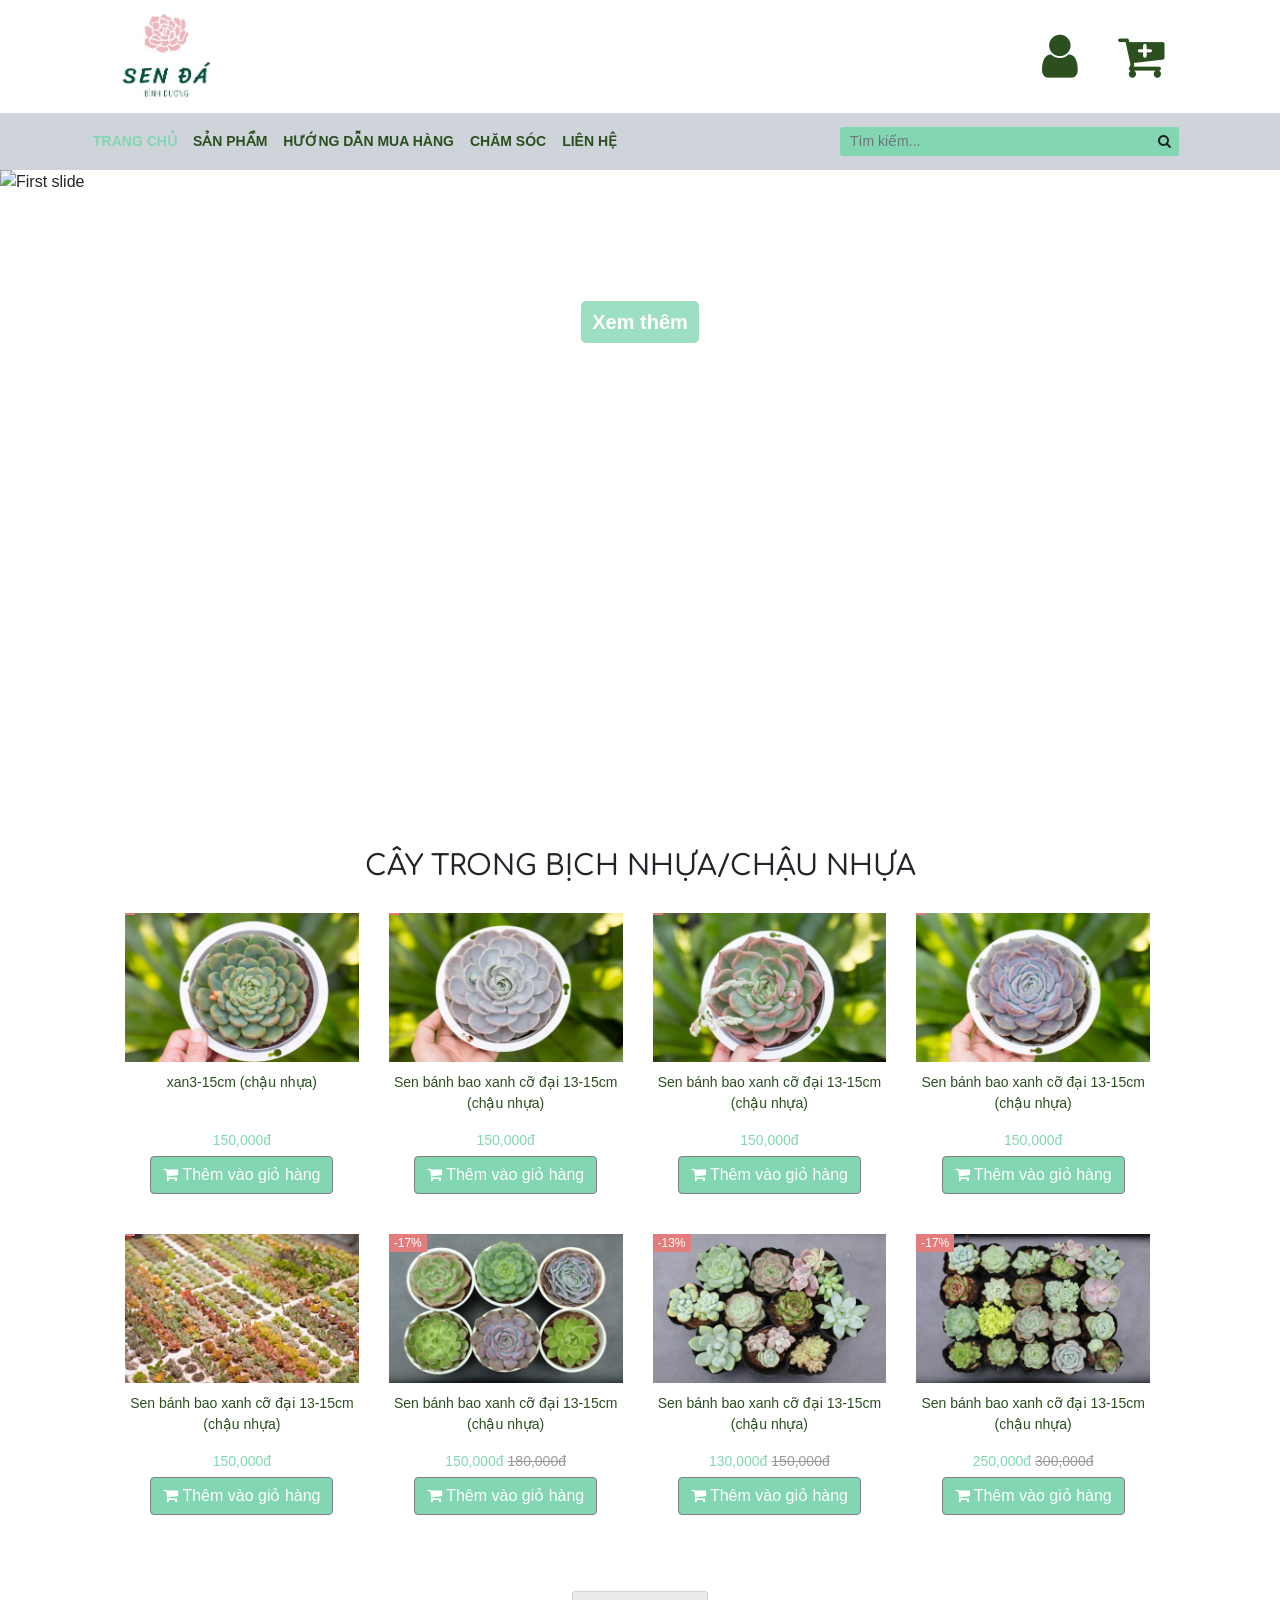
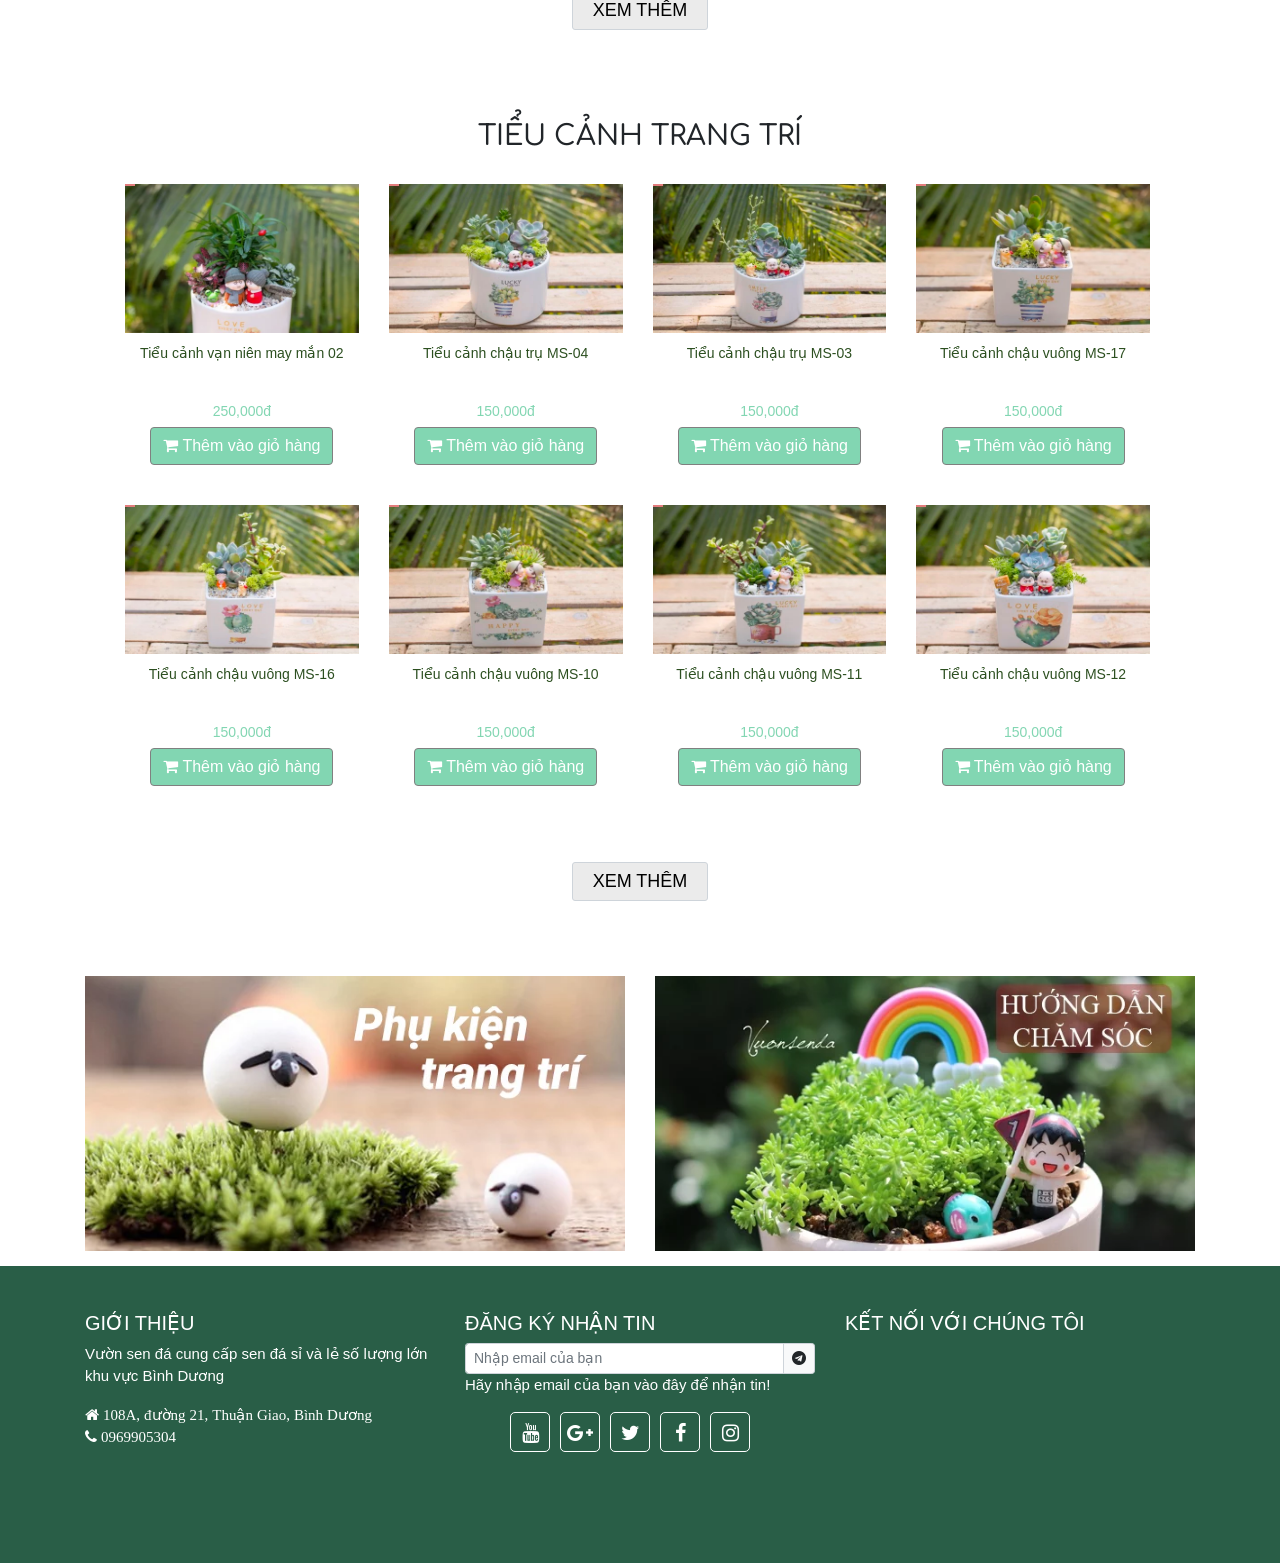
==== commit 27cbee60: "change icon" ====
--- a/index.html
+++ b/index.html
@@ -71,7 +71,6 @@
               <li class="nav-item dropdown">
                 <a class="nav-link dropdown-toggle" href="Product.html">
                   SẢN PHẨM
-                  <i class="fa fa-caret-down"></i>
                 </a>
                 <ul class="dropdown-menu">
                   <li class="dropdown">
